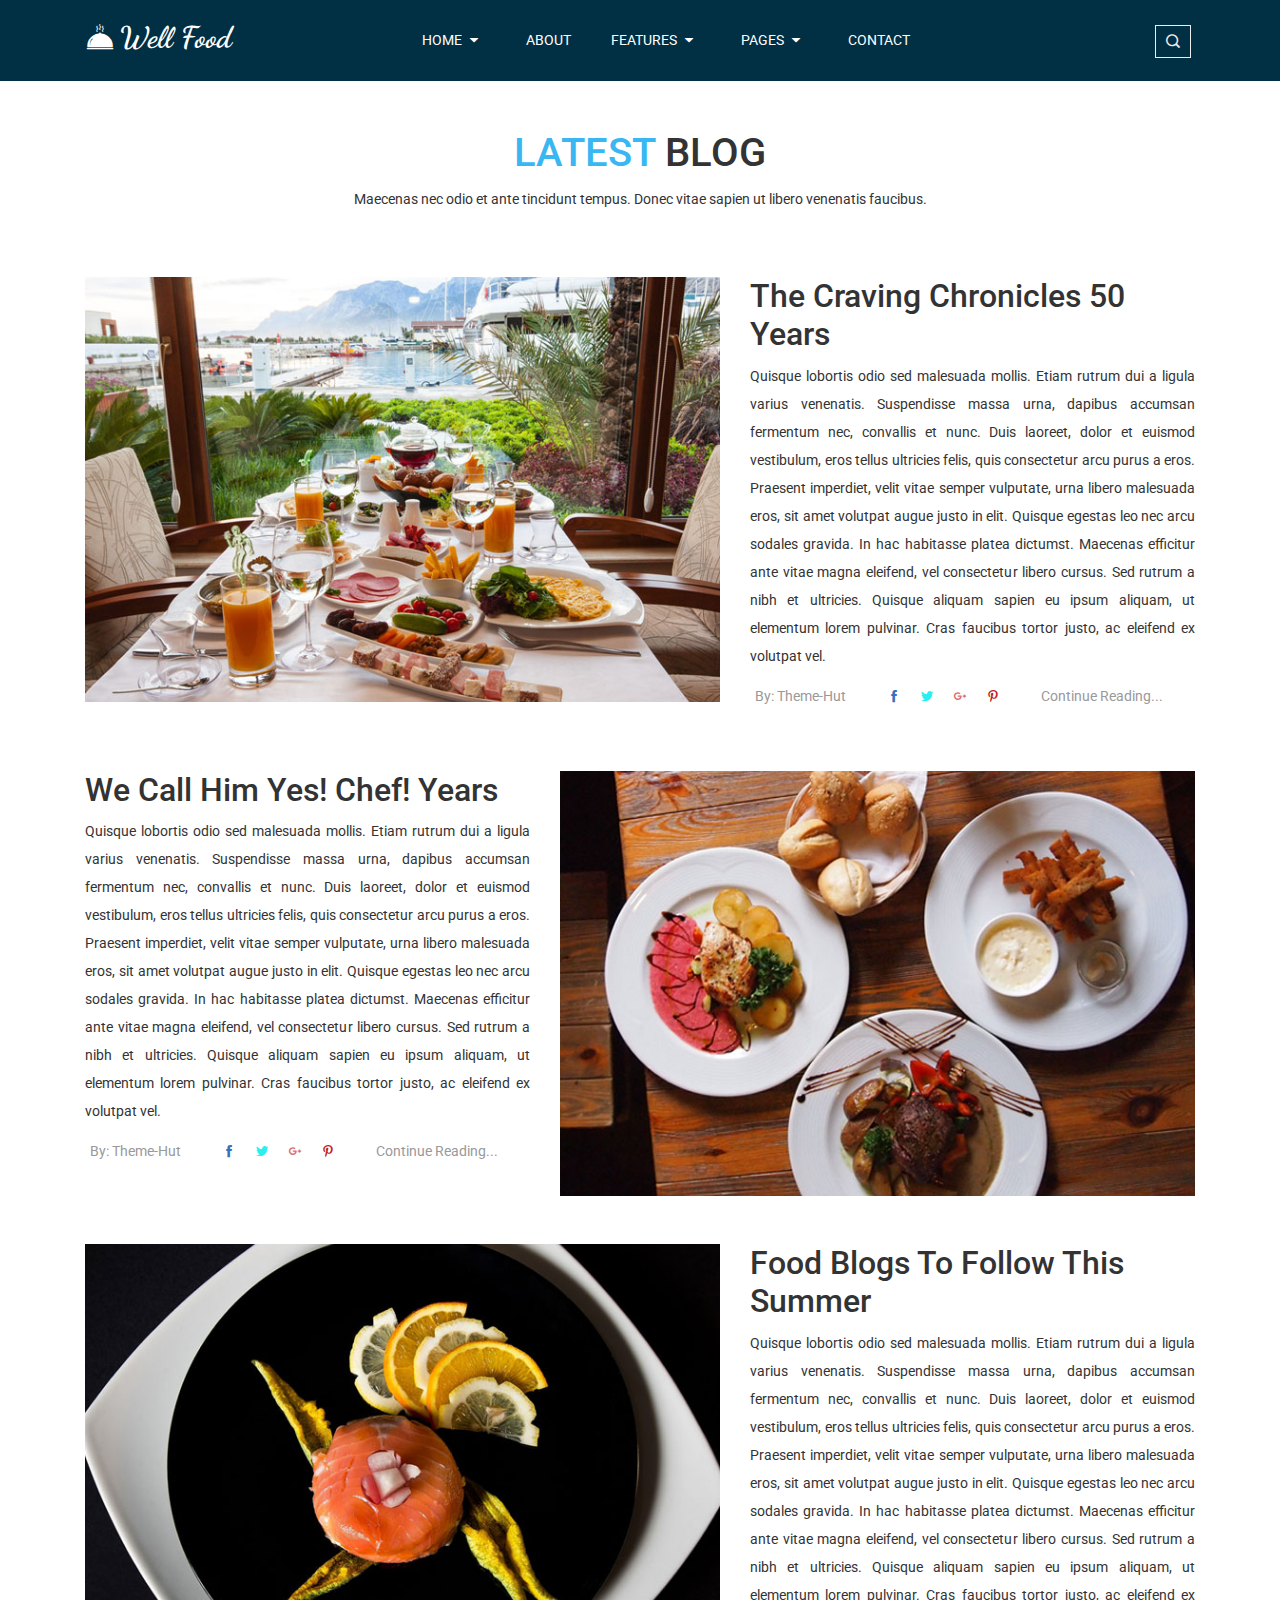
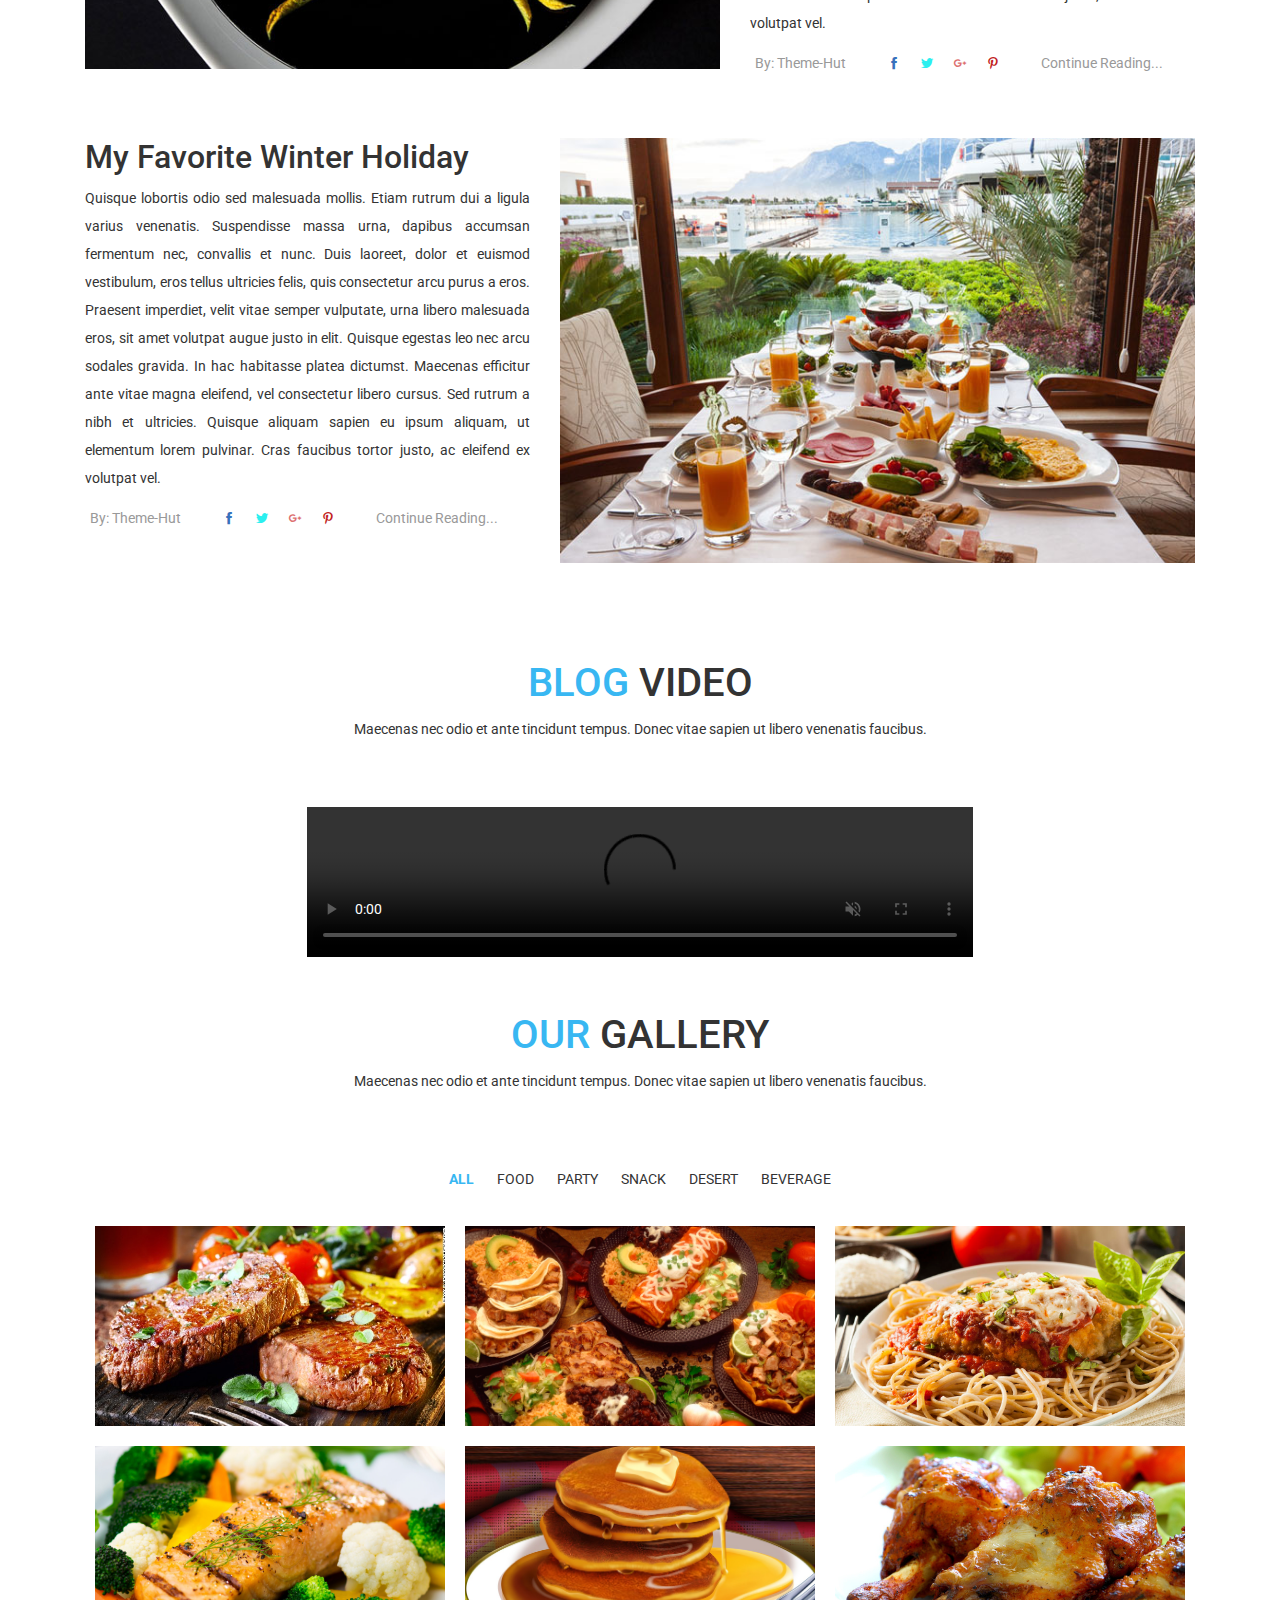
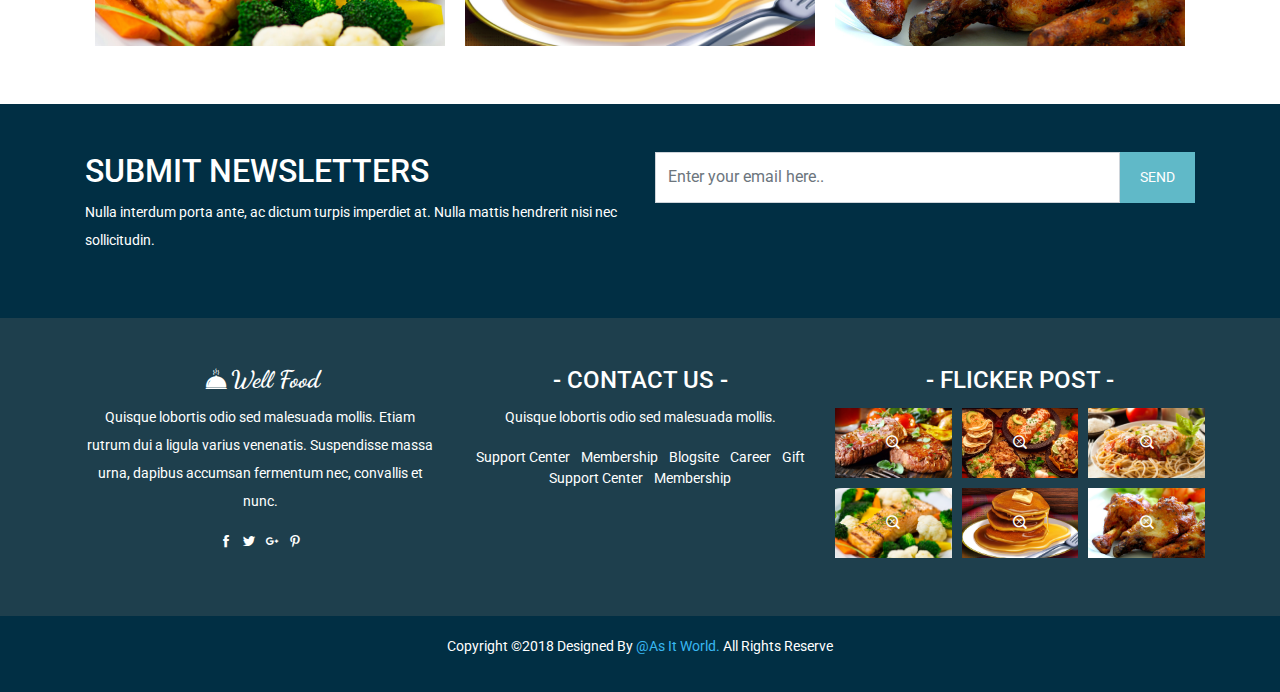
==== index.html @ 081002f1 "files" ====
<!DOCTYPE html>
<html lang="zxx">

<head>
    <!-- Required meta tags -->
    <meta charset="utf-8">
     <meta http-equiv="X-UA-Compatible" content="IE=edge">
    <meta name="viewport" content="width=device-width, initial-scale=1, shrink-to-fit=no">
     
      <!-- Page title -->
   <title>Home Page 1|Well Food</title> 
    <link rel="shortcut icon" href="assets/images/food.png">
    
    <!-- Required css -->
    <link rel="stylesheet" href="assets/css/custom.css">
     <link rel="stylesheet" href="assets/css/custom_responsive.css">
    <link rel="stylesheet" href="assets/css/bootstrap.min.css">
    <link rel="stylesheet" href="assets/css/owl.carousel.min.css">
    <link rel="stylesheet" href="assets/css/icofont.css">
      <link rel="stylesheet" href="assets/css/lightbox.min.css">
      	<!--[if IE11 ]>
  <link href="assets/css/ie.css" rel="stylesheet" type="text/css">
<![endif]-->
     <!-- Google Font--> 
    <link href="https://fonts.googleapis.com/css?family=Roboto:400,500,700" rel="stylesheet">
    <link href="https://fonts.googleapis.com/css?family=Dancing+Script:400,700" rel="stylesheet">


</head>

<body>
<!--
<div class="preloader">
    
    <img src="assets/images/loading2.gif">
</div>
-->
    <!-- navbar-->
   <div class="template">

    <nav class="sticky-top">
      <div class="container">
        <div class="toggle">
          <i class="icofont icofont-listine-dots menu"></i>
        </div>
        <div class="row">
          <div class="col-md-12 col-sm-12 col-xs-12 col-12">
           <div class="menubar">
                  
                   <a href="#" class="logo"><i class="icofont icofont-restaurant"></i>well food</a>
                   
            <ul>
              <li><a href="#">Home<i class="icofont icofont-caret-down"></i></a>
                <ul>
                  <li><a href="index.html">home page 1</a></li>
                  <li><a href="index2.html">home page 2</a></li>

                </ul>
              </li>
              <li><a href="about.html">About</a></li>
              <li><a href="">Features<i class="icofont icofont-caret-down"></i></a>
                <ul>
                  <li><a href="blog_pg.html">blog page</a></li>
                  <li><a href="blog_detail.html">blog detail page</a></li>
                  <li><a href="category.html">category page</a></li>
                  <li><a href="404.html">404 page</a></li>

                </ul>
              </li>
              <li><a href="#">Pages<i class="icofont icofont-caret-down"></i></a>
                <ul>
                  <li><a href="index.html">home1</a></li>
                  <li><a href="index2.html">home2</a></li>
                  <li><a href="#">sub pages<i class="icofont icofont-caret-right"></i></a>
                    <ul>
                      <li><a href="#">page1</a></li>
                      <li><a href="#">page2</a></li>
                      <li><a href="#">page3</a></li>
                      <li><a href="#">page4</a></li>

                    </ul>
                  </li>
                  <li><a href="blog_detail.html">blog detail</a></li>
                    <li><a href="blog_pg.html">blog page</a></li>
                      <li><a href="category.html">category page</a></li>
                        <li><a href="contact.html">contact page</a></li>
                </ul>
              </li>
                <li><a href="contact.html">contact</a></li>
                  <li>
            <form class="search-box">
              <input class="search-txt" type="text"  placeholder="search here">
              <span class="search-btn" href="#"><i class="icofont icofont-search"></i></span>
            </form></li>
            </ul>
            
           </div>
        
       
          
          </div>
        
            
     
        </div>



      </div>

    </nav>
    <div id="slider">
        <!-- <div class="container-fluid">
          <div class="row">
                <div class="col-md-12 col-lg-12 col-xl-12 col-sm-12 col-12"> -->

                    <div class="slider_active owl-carousel">
                        <div class="single-item">
                            <img src="assets/images/slider.jpg" alt="">
                            <div class="mid_content">
                                <div class="container">
                                    <div class="row">
                                        <div class="col-md-6 col-12 col-sm-12">
                                            <p class="text-capitalize"><strong>posted on 17 feb 2017</strong></p>
                                            <h1 class="text-uppercase">good food everyday</h1>
                                            <p> Praesent imperdiet, velit vitae semper vulputate, urna libero malesuada eros, sit amet volutpat augue justo in elit.Duis laoreet, dolor et euismod vestibulum, eros tellus ultricies felis, quis consectetur arcu purus a eros.</p>
                                            <span> <button type="button" name="button" class="btn">Read more<i class="fas fa-angle-right"></i></button>       <button type="button" name="button" class="btn">about me<i class="fas fa-angle-right"></i></button></span>

                                        </div>
                                    </div>
                                </div>
                            </div>

                        </div>
                           <div class="single-item">
                            <img src="assets/images/slider.jpg" alt="">
                            <div class="mid_content">
                                <div class="container">
                                    <div class="row">
                                        <div class="col-md-6 col-12">
                                            <p class="text-capitalize"><strong>posted on 17 feb 2017</strong></p>
                                            <h1 class="text-uppercase">good food everyday</h1>
                                            <p> Praesent imperdiet, velit vitae semper vulputate, urna libero malesuada eros, sit amet volutpat augue justo in elit.Duis laoreet, dolor et euismod vestibulum, eros tellus ultricies felis, quis consectetur arcu purus a eros.</p>
                                            <span> <button type="button" name="button" class="btn">Read more<i class="fas fa-angle-right"></i></button>       <button type="button" name="button" class="btn">about me<i class="fas fa-angle-right"></i></button></span>

                                        </div>
                                    </div>
                                </div>
                            </div>

                        </div>
                    </div>

                <!-- </div>

            </div> -->
<!--
        </div> -->
    </div>

    <div class="container">

        <!-- latest_blog-->
        <div id="latest_blog">
            <div class="row py-5">
                <div class="col-md-12 col-12 text-center">
                    <div class="heading">
                        <h1 class="text-uppercase"><span class="unique">latest</span> blog</h1>
                        <p>Maecenas nec odio et ante tincidunt tempus. Donec vitae sapien ut libero venenatis faucibus.</p>

                    </div>

                </div>

            </div>

            <div class="row mb-5">
                <div class="col-md-7 col-12">
                    <div class="latest_img">
                        <img src="assets/images/latest1.jpg" alt="" class="img-fluid">

                    </div>

                </div>
                <div class="col-md-5 col-12">
                    <div class="blog_content">
                        <h2 class="text-uppercase"><a href="#" class="text-capitalize">The Craving Chronicles
50 years</a></h2>
                        <p>Quisque lobortis odio sed malesuada mollis. Etiam rutrum dui a ligula varius venenatis. Suspendisse massa urna, dapibus accumsan fermentum nec, convallis et nunc. Duis laoreet, dolor et euismod vestibulum, eros tellus ultricies felis, quis consectetur arcu purus a eros. Praesent imperdiet, velit vitae semper vulputate, urna libero malesuada eros, sit amet volutpat augue justo in elit. Quisque egestas leo nec arcu sodales gravida. In hac habitasse platea dictumst. Maecenas efficitur ante vitae magna eleifend, vel consectetur libero cursus. Sed rutrum a nibh et ultricies. Quisque aliquam sapien eu ipsum aliquam, ut elementum lorem pulvinar. Cras faucibus tortor justo, ac eleifend ex volutpat vel. </p>
                        <ul class="d-inline-block p-0">
                            <li> <a href="" class="text-capitalize"> by: theme-hut</a></li>
                            <li class="social">
                                <a href=""><i class="icofont icofont-social-facebook"></i></a>
                                <a href=""><i class="icofont icofont-social-twitter"></i></a>
                                <a href=""><i class="icofont icofont-social-google-plus"></i></a>
                                <a href=""><i class="icofont icofont-social-pinterest"></i></a>

                            </li>
                            <li> <a href="#" class="text-capitalize">continue reading...</a> </li>
                        </ul>

                    </div>

                </div>

            </div>
            <div class="row mb-5">

                <div class="col-md-5 col-12">
                    <div class="blog_content">
                        <h2 class="text-uppercase"><a href="#" class="text-capitalize">We Call Him Yes! Chef!
 years</a></h2>
                        <p>Quisque lobortis odio sed malesuada mollis. Etiam rutrum dui a ligula varius venenatis. Suspendisse massa urna, dapibus accumsan fermentum nec, convallis et nunc. Duis laoreet, dolor et euismod vestibulum, eros tellus ultricies felis, quis consectetur arcu purus a eros. Praesent imperdiet, velit vitae semper vulputate, urna libero malesuada eros, sit amet volutpat augue justo in elit. Quisque egestas leo nec arcu sodales gravida. In hac habitasse platea dictumst. Maecenas efficitur ante vitae magna eleifend, vel consectetur libero cursus. Sed rutrum a nibh et ultricies. Quisque aliquam sapien eu ipsum aliquam, ut elementum lorem pulvinar. Cras faucibus tortor justo, ac eleifend ex volutpat vel. </p>
                       <ul class="d-inline-block p-0">
                            <li> <a href="" class="text-capitalize"> by: theme-hut</a></li>
                            <li class="social">
                                <a href=""><i class="icofont icofont-social-facebook"></i></a>
                                <a href=""><i class="icofont icofont-social-twitter"></i></a>
                                <a href=""><i class="icofont icofont-social-google-plus"></i></a>
                                <a href=""><i class="icofont icofont-social-pinterest"></i></a>

                            </li>
                            <li> <a href="#" class="text-capitalize">continue reading...</a> </li>
                        </ul>

                    </div>

                </div>
                <div class="col-md-7 col-12">
                    <div class="latest_img">
                        <img src="assets/images/latest2.jpg" alt="" class="img-fluid">

                    </div>

                </div>

            </div>
            <div class="row mb-5">
                <div class="col-md-7 col-12">
                    <div class="latest_img">
                        <img src="assets/images/latest3.jpg" alt="" class="img-fluid">

                    </div>

                </div>
                <div class="col-md-5 col-12">
                    <div class="blog_content">
                        <h2 class="text-uppercase"><a href="#" class="text-capitalize">Food Blogs to Follow
This Summer</a></h2>

                        <p>Quisque lobortis odio sed malesuada mollis. Etiam rutrum dui a ligula varius venenatis. Suspendisse massa urna, dapibus accumsan fermentum nec, convallis et nunc. Duis laoreet, dolor et euismod vestibulum, eros tellus ultricies felis, quis consectetur arcu purus a eros. Praesent imperdiet, velit vitae semper vulputate, urna libero malesuada eros, sit amet volutpat augue justo in elit. Quisque egestas leo nec arcu sodales gravida. In hac habitasse platea dictumst. Maecenas efficitur ante vitae magna eleifend, vel consectetur libero cursus. Sed rutrum a nibh et ultricies. Quisque aliquam sapien eu ipsum aliquam, ut elementum lorem pulvinar. Cras faucibus tortor justo, ac eleifend ex volutpat vel. </p>
                        <ul class="d-inline-block p-0">
                            <li> <a href="" class="text-capitalize"> by: theme-hut</a></li>
                            <li class="social">
                                <a href=""><i class="icofont icofont-social-facebook"></i></a>
                                <a href=""><i class="icofont icofont-social-twitter"></i></a>
                                <a href=""><i class="icofont icofont-social-google-plus"></i></a>
                                <a href=""><i class="icofont icofont-social-pinterest"></i></a>

                            </li>
                            <li> <a href="#" class="text-capitalize">continue reading...</a> </li>
                        </ul>

                    </div>

                </div>

            </div>
            <div class="row mb-5">

                <div class="col-md-5 col-12">
                    <div class="blog_content">
                        <h2 class="text-uppercase"><a href="#" class="text-capitalize">My Favorite Winter
Holiday</a></h2>

                        <p>Quisque lobortis odio sed malesuada mollis. Etiam rutrum dui a ligula varius venenatis. Suspendisse massa urna, dapibus accumsan fermentum nec, convallis et nunc. Duis laoreet, dolor et euismod vestibulum, eros tellus ultricies felis, quis consectetur arcu purus a eros. Praesent imperdiet, velit vitae semper vulputate, urna libero malesuada eros, sit amet volutpat augue justo in elit. Quisque egestas leo nec arcu sodales gravida. In hac habitasse platea dictumst. Maecenas efficitur ante vitae magna eleifend, vel consectetur libero cursus. Sed rutrum a nibh et ultricies. Quisque aliquam sapien eu ipsum aliquam, ut elementum lorem pulvinar. Cras faucibus tortor justo, ac eleifend ex volutpat vel. </p>
                      <ul class="d-inline-block p-0">
                            <li> <a href="" class="text-capitalize"> by: theme-hut</a></li>
                            <li class="social">
                                <a href=""><i class="icofont icofont-social-facebook"></i></a>
                                <a href=""><i class="icofont icofont-social-twitter"></i></a>
                                <a href=""><i class="icofont icofont-social-google-plus"></i></a>
                                <a href=""><i class="icofont icofont-social-pinterest"></i></a>

                            </li>
                            <li> <a href="#" class="text-capitalize">continue reading...</a> </li>
                        </ul>

                    </div>

                </div>
                <div class="col-md-7 col-12">
                    <div class="latest_img">
                        <img src="assets/images/latest1.jpg" alt="" class="img-fluid">

                    </div>

                </div>

            </div>

        </div>

        <!-- video-->
        <div id="video">
            <div class="row py-5">
                <div class="col-md-12 col-12 text-center">
                    <div class="heading">
                        <h1 class="text-uppercase"><span class="unique">blog</span> video</h1>
                        <p>Maecenas nec odio et ante tincidunt tempus. Donec vitae sapien ut libero venenatis faucibus.</p>

                    </div>

                </div>

            </div>

            <div class="row">
                <div class="col-md-12 col-12 text-center">

                    <div class="video_box">
                         <video controls muted class="">
                            <source src="assets/cook.mp4" type="video/mp4">

                          </video>

                    </div>
                </div>
            </div>

        </div>
        <!-- isotope gallery-->
        <div id="gallery">
            <div class="row py-5">
                <div class="col-md-12 col-sm-12 col-12 text-center">
                    <div class="heading">
                        <h1 class="text-uppercase"><span class="unique">our</span> gallery</h1>
                        <p>Maecenas nec odio et ante tincidunt tempus. Donec vitae sapien ut libero venenatis faucibus.</p>

                    </div>

                </div>

            </div>

            <div class="row">
                <div class="col-md-12 col-lg-12 col-sm-12">

                    <div class="iso_nav text-center">
                         <ul class="d-inline-block p-0">
                            <li class="active" data-filter="*">All</li>
                            <li data-filter=".web">Food</li>
                            <li data-filter=".graphic">Party</li>
                            <li data-filter=".web">snack</li>
                            <li data-filter=".graphic">desert</li>
                            <li data-filter=".web">beverage</li>
                        </ul>
                    </div>
              </div>
           </div>

           <div class="row">
                <div class="col-md-12 col-lg-12 col-sm-12">

                    <div class="iso_items">
                        <a href=""><div class="item web">
                            <img src="assets/images/iso1.jpg" alt="">
                            <i class="icofont icofont-restaurant-search"></i>
                        </div></a>
                          <a href=""><div class="item graphic">
                            <img src="assets/images/iso2.jpg" alt="">
                            <i class="icofont icofont-restaurant-search"></i>
                        </div></a>
                          <a href=""> <div class="item web">
                            <img src="assets/images/iso3.jpg" alt="">
                            <i class="icofont icofont-restaurant-search"></i>
                        </div></a>
                         <a href=""><div class="item graphic">
                            <img src="assets/images/iso6.jpg" alt="">
                            <i class="icofont icofont-restaurant-search"></i>
                        </div></a>
                         <a href=""> <div class="item graphic">
                            <img src="assets/images/iso7.jpg" alt="">
                            <i class="icofont icofont-restaurant-search"></i>
                        </div></a>
                         <a href=""><div class="item web">
                            <img src="assets/images/iso5.jpg" alt="">
                            <i class="icofont icofont-restaurant-search"></i>
                        </div></a> 
                        
                    </div>

                </div>
            </div>
        </div>





    </div>


    <footer class="mt-5">
        <div class="container">
            <div class="footer-top">
                <div class="row py-5">
                    <div class="col-md-6 col-lg-6 col-12">
                        <div class="ft_left">
                            <h2 class="text-uppercase">submit newsletters</h2>
                            <p>Nulla interdum porta ante, ac dictum turpis imperdiet at. Nulla mattis hendrerit nisi nec sollicitudin. </p>
                        </div>
                    </div>
                    <div class="col-md-6 col-lg-6 col-12">
                        <form class="search">
                            <div class="input-group">
                                <input type="text" class="form-control" placeholder="Enter your email here..">
                                <span class="input-group-btn">send</span>
                            </div>
                        </form>
                    </div>
                </div>
            </div>
        </div>
        <div class="footer-mid">
            <div class="container">
                <div class="row py-5">
                    <div class="col-md-4 col-lg-4 col-12 text-center">
                        <div class="fm_left">
                            <h4><i class="icofont icofont-restaurant"></i>well food</h4>
                            <p>Quisque lobortis odio sed malesuada mollis. Etiam rutrum dui a ligula varius venenatis. Suspendisse massa urna, dapibus accumsan fermentum nec, convallis et nunc. </p>
                            <ul class="d-inline-flex p-0">
                                <li>
                                    <a href=""><i class="icofont icofont-social-facebook"></i></a>
                                    <a href=""><i class="icofont icofont-social-twitter"></i></a>
                                    <a href=""><i class="icofont icofont-social-google-plus"></i></a>
                                    <a href=""><i class="icofont icofont-social-pinterest"></i></a>

                                </li>
                            </ul>
                        </div>
                    </div>
                    <div class="col-md-4 col-lg-4 col-12 text-center">
                        <div class="fm_center">
                            <h4 class="text-uppercase">- contact us -</h4>
                            <p>Quisque lobortis odio sed malesuada mollis.</p>
                            <ul class="d-inline-flex p-0">
                                <li>
                                    <a href="">support center</a>
                                    <a href="">membership</a>
                                    <a href="">blogsite</a>
                                    <a href="">career</a>
                                    <a href="">gift</a>
                                    <a href="">support center</a>
                                    <a href="">membership</a>

                                </li>
                            </ul>
                        </div>
                    </div>
                    <div class="col-md-4 col-lg-4 col-12 text-center">
                        <div class="f-right">
                            <h4 class="text-uppercase">- flicker post -</h4>

                           <div class="flicker">
                                <div class="row">
                                    <div class="col-md-4 col-sm-4 col-4 p-0">
                                        <a href="assets/images/iso1.jpg" data-lightbox="image" data-title="demo_img">
                                           <div class="flicker_pic">
                                           <img src="assets/images/iso1.jpg" alt="" class="img-fluid">
                                           <i class="icofont icofont-restaurant-search"></i>
                                        </div>
                                        </a>
                                    </div>
                                    <div class="col-md-4 col-sm-4 col-4 p-0">
                                       <a href="assets/images/iso2.jpg" data-lightbox="image" data-title="demo_img"> 
                                        <div class="flicker_pic">
                                            <img src="assets/images/iso2.jpg" alt="" class="img-fluid">
                                           <i class="icofont icofont-restaurant-search"></i>
                                        </div>
                                        </a>
                                    </div>
                                    <div class="col-md-4 col-sm-4 col-4 p-0">
                                           <a href="assets/images/iso3.jpg" data-lightbox="image" data-title="demo_img">
                                           <div class="flicker_pic">
                                            <img src="assets/images/iso3.jpg" alt="" class="img-fluid">
                                           <i class="icofont icofont-restaurant-search"></i>
                                        </div>
                                        </a>
                                    </div>

                                </div>

                                <div class="row">

                                    <div class="col-md-4 col-sm-4 col-4 p-0">
                                        <a href="assets/images/iso6.jpg" data-lightbox="image" data-title="demo_img">
                                         <div class="flicker_pic">
                                            
                                           <img src="assets/images/iso6.jpg" alt="" class="img-fluid">
                                           <i class="icofont icofont-restaurant-search"></i>
                                        </div>
                                        </a>
                                    </div>
                                    <div class="col-md-4 col-sm-4 col-4 p-0">
                                         <a href="assets/images/iso7.jpg" data-lightbox="image" data-title="demo_img"> 
                                          <div class="flicker_pic">
                                            <img src="assets/images/iso7.jpg" alt="" class="img-fluid">
                                           <i class="icofont icofont-restaurant-search"></i>
                                        </div></a>
                                    </div>
                                    <div class="col-md-4 col-sm-4 col-4 p-0">
                                          
                                           <a href="assets/images/iso5.jpg" data-lightbox="image" data-title="demo_img"> <div class="flicker_pic">
                                           <img src="assets/images/iso5.jpg" alt="" class="img-fluid">
                                            <i class="icofont icofont-restaurant-search"></i>
                                        </div></a>
                                    </div>
                                </div>

                            </div>
                        </div>
                    </div>
                </div>
            </div>

        </div>
        <div class="footer-bottom">
            <div class="container">
                <div class="row py-3">
                    <div class="col-md-12 col-lg-12 col-12 text-center">
                        <p class="text-capitalize">copyright &copy;2018 Designed by <span class="unique">@As It World.</span> All Rights Reserve</p>
                    </div>
                </div>
            </div>
        </div>

    </footer>
</div>


    <!--Required JavaScript files -->

    <script src="assets/js/jquery.min.js"></script>
    <script src="assets/js/bootstrap.min.js"></script>
    <script src="assets/js/owl.carousel.min.js"></script>
    <script src="assets/js/isotope.pkgd.min.js"></script>
    <script src="assets/js/isotope_active.js"></script>

</body>

</html>
---- assets/css/custom.css ----
body{
margin: 0;padding: 0;
    font-family: 'Roboto'!important;
    font-size: 14px !important;
    color: #333 !important;
    overflow-x: hidden;
 
}
p{
    font-size: 14px;
    line-height: 28px;
}
li{
    list-style: none;
    position: relative;
}
body a{
color: #333;
}
body a:hover{
  text-decoration: none;
}
i{
    margin: 3px;
}
.unique{
    color: #38b7f2;
}

.template{
/*  display: none;*/
}

.preloader{
    position: absolute;
    top: 50%;
    left: 50%;
    transform: translate(-50%,-50%);

}
.preloader img{
   width: 100px;
    height: 100px;

}
/*	header part
 -------------------------------------------------- */
/*
.navbar-light .navbar-nav .nav-link {
    color: rgb(64, 64, 64);
}
.btco-menu li > a {
    padding: 10px 15px;
    color: #000;

}

.btco-menu .active a:hover,
.btco-menu li a:hover ,
.navbar > .show > a:hover{
    background: transparent;
    outline: 0;
}

.dropdown-menu.show {
	display: block;
	top: 45px;
    padding: 0;
}
.dropdown-menu .show > .dropdown-toggle::after{
    transform: rotate(-90deg);
}
*/

nav{
  width: 100%;
  background: #012f44;
  position: relative;
    transition: .5s;
}
.menubar {
	max-width: 900px;
	margin: 0 auto;
}
nav .toggle{
  color: #fff;
  width: 100%;
  text-align: right;
  box-sizing: border-box;
  font-size: 20px;
  display: none;
  cursor: pointer;
}
nav ul{
  display: flex;
  padding: 0;
  margin: 0;
     -webkit-padding: 0px;
}
nav ul li {
	position: relative;
	margin-left: 0px;
    -webkit-margin-left: 30px;
       -moz-margin-left: 30px !important;
}
nav ul li a{

padding: 30px 20px;
display: block;
color: #fff;
text-transform: uppercase;
}
nav .logo {
	font-weight: 700;
	text-transform: capitalize;
	font-family: 'Dancing Script', cursive;
	font-size: 30px;
	color: #fff;
	height: 100%;
	position: relative;
	top: 15px;
	float: left;
	margin-right: 60px;
	right: 110px;
}
nav .logo:hover{
  color: #fff;

}
nav ul li a:hover{
background: #184771;
color: #fff;
}
nav ul ul {
	display: block;
	position: absolute;
	min-width: 200px;
	box-shadow: 0 2px 5px rgba(0, 0, 0, 0.5);
	background: rgb(1, 47, 68);
	visibility: hidden;
	opacity: 0;
	transform: translateY(40px);
	transition: .5s;
}
nav ul li:hover ul{
  opacity: 1;
visibility: visible;
transform: translateY(0px);
z-index: 4;
}
nav ul ul a{
padding: 15px 20px;
}
nav i{
margin: 5px;
}
nav ul ul ul{
display: none;
left: 100%;
top:0;
transition: .5s;
}
nav ul ul li{
margin-left: 0;
}
nav ul ul li:hover ul{
display: block;

}
nav .search-box {
	position: relative;
	bottom: 5px;
	margin-left: 225px;
    	-webkit-margin-left: 0px;
}
nav .search-box .search-txt {
    padding: 0;
    color: #fff;
    font-size: 16px;
    transition: 0.4s;
    line-height: 31px;
    position: relative;
    width: 0px;
    right: 160px;
    background: transparent;
    border: 0;
    top: 30px;
    outline: 0;
}


nav .search-box .search-btn {
	color: #efecec;
	position: absolute;
	left: 0;
	padding: 5px;
	border: 1px solid;
	-moz-top: 30px;
	-webkit-top: 0px;
    -webkit-position: relative;
	top: 30px;
}
nav .search-box:hover .search-txt {
	width: 160px;	
    border: 1px solid #ddd;
}
/*
nav .search-box a:hover .search-txt {

}
*/
/*	slider part
 -------------------------------------------------- */
.single-item{
position: relative;

}

.single-item img{
    width: 100%;
}
.single-item .mid_content {
	position: absolute;
	width: 100%;
	bottom: 35%;
    
}
.single-item .mid_content .btn {
	border: 0;
	border-radius: 0;
	background: #099fd7;
	color: #fff;
	text-transform: capitalize;
	margin-right: 10px;
	padding: 8px 20px;
}
.single-item .mid_content .btn:hover {

	background: #1e3f4d;
}
.slider-area {

}
.slider_active .owl-nav div {
	position: absolute;
	top: 50%;
	border: #000 1px solid;
	background: #fff;
	padding: 4px;
	border-radius: 100%;
	width: 35px;
	height: 35px;

}
.slider_active .owl-nav div i {
	font-size: 25px;
	margin: 0px;
}
.slider_active .owl-nav div:hover {
	border-color:#099fd7;
	color: #fff;
    background-color: #099fd7;
}
.slider_active .owl-nav div.owl-next {
  right: 0;
}

/*	about part
 -------------------------------------------------- */
.about_text h4{
   color: #099fd7; 
}
.client_feedback hr{
    max-width: 400px;
    position: relative;
}
.client_feedback hr::before {
	content: '';
	/* max-width: 400px; */
	/* height: 7px; */
	position: absolute;
	border: 2px solid #099fd7;
	max-width: 50%;
	left: 0;
	right: 0;
	text-align: center;
	margin: 0 auto;
}
.client_text{
    margin-top: 65px;
}
.client_text h2{
   color: #099fd7;  
}
.client_text i{
	font-size: 40px;
	color: #999;
	margin-right: 15px;
}
.comment-active .owl-dots{
  text-align: center;
  position: absolute;
  bottom: 30%;
  left: 0;
  right: 0;
  }
  .comment-active .owl-dot{
    width: 10px;
    height: 10px;
    background-color: #999;
    border-radius: 100%;
    display: inline-block;
    margin: 5px;

  }
 .comment-active .owl-dot.active{
  background-color: #fff;
  border: 2px solid #099fd7;
  }
/*	blog_content part
 -------------------------------------------------- */
.blog_content h2 a:hover{
    color: #38b7f2;
}
.blog_content ul{

}
.blog_content ul li{
   margin-right: 25px;
    display: inline-block;
}
.blog_content ul li a {
	padding: 0 5px;
    color: #999;
}
.blog_content ul li a:hover{
	padding: 0 5px;
	color: #099fd7;
}
.blog_content p{
    text-align: justify;
}

.blog_content .social a:nth-child(1){
color: #3771bc;
}
.blog_content .social a:nth-child(2){
color: #2befef;
}
.blog_content .social a:nth-child(3){
color: #dd7171;
}
.blog_content .social a:nth-child(4){
color: #c21f1f;
}

/*	video part
 -------------------------------------------------- */
.video_box {
	text-align: center;
 width: 100%;
}
video{
    width: 60%;
}
/*	gallery part
 -------------------------------------------------- */
 .iso_nav{

 }
.iso_nav ul li {
	margin: 10px;
	text-transform: uppercase;
	display: inline-block;
    cursor: pointer;
}

 .iso_nav ul li:hover{
color: #38b7f2;
cursor: pointer;
 }
  .iso_nav ul li.active{
   color: #38b7f2;
   font-weight: bold;
 }
.iso_items{
  width: 100%;
}
.item{
  width: 350px;
  float: left;
  margin: 10px;
    position: relative;
    overflow: hidden;
}
.item:before{
content: '';
    position: absolute;
    width:0%;
    height: 100%;
    background: rgba(0,0,0,0.5);   
    visibility: hidden;
    transition: 0.5s;
}
.item:hover:before{
 visibility: visible;
    width: 100%;
    text-align: center;
}
.item:hover i{
 visibility: visible;
  
}
.item i{
position: absolute;
    left: 0;
    right: 0;
    top: 45%;
    text-align: center;
    font-size: 25px;
    color: #fff;
     visibility: hidden; 
}
.item img {
	/* object-fit: cover; */
	width: 100%;
	height: 200px;
	object-fit: cover;
}
/*	blog detail page
 -------------------------------------------------- */
#title{
    background-image: url(../images/slider.jpg);
    background-repeat: no-repeat;
    background-position: center;
    height: 200px;
}
.page_heading{
  margin-top: 50px;
}
.blog_img img{
	width: 100%;
	object-fit: cover;
}
.blog_appreciate li{
    display: inline-block;
    margin-right: 20px;
    text-transform: capitalize;
}
.blog_appreciate a:hover{
    color:#38b7f2;
}
.media_icon li{
    display: inline-block;
     margin-left: 15px;
}
 .media_icon a:hover{
    color:#38b7f2;
}
.detail_text{
  text-align: justify;
}
.detail_heading:first-letter{
     text-transform: capitalize;
}
#similar_post {
	background: #dfd8ce;
	padding: 30px 0;
}
.similar_post_img{
    overflow: hidden;

}
/*
.similar_post_img:hover img{
   transform: scale(1.5);
     transition: .5s;

}
*/
.similar_post_text {
	margin-left: 15px;
}
.media img{
    width: 64px;
    height: 64px;
    object-fit: cover;
}
form.reply textarea {
	height: 266px;
}
form.reply .form-control:focus {
	border-color:#38b7f2;
	box-shadow: 0 0 0 0 rgba(0,123,255,.25);
}
.reply .btn-primary {
	color: #fff;
	background-color:  #38b7f2;
	border-color: transparent;
    border-radius: 0;
}
.reply .btn-primary:hover {
	color:#38b7f2;
	background-color: transparent;
	border-color: #38b7f2;
}
.reply li{
    display: inline-block;
    margin-right: 10px;
}
.reply li a{
    color: #999;
}
.reply li a:hover{
    color:#38b7f2;
}


/*	blog_content part
 -------------------------------------------------- */

.load_btn .btn-primary {
	color: #fff;
	background-color:  #38b7f2;
	border-color: transparent;
    border-radius: 0;
}
.load_btn .btn-primary:hover {
	color: #38b7f2;
	background-color: transparent;
	border-color: #38b7f2;
}

.latest_img img {
	width: 100%;
	height: 425px;
	object-fit: cover;
	transition: 1s;
	object-position: center center;
}
.latest_img{
 overflow: hidden;
  
}
.latest_img:hover img{
   transform: scale(1.5);
}
.blog_content{
    padding: 0px 0;
}
/*	category page
 -------------------------------------------------- */
.cat_img {
   text-align: center;
    position: relative;
    overflow: hidden;

}
.cat_img  img{
    width: 100%;
    object-fit: cover;
}
.cat_img:before {
   content: '';
    position: absolute;
    width:100%;
    height: 100%;
    background: rgba(0,0,0,0.5);
    transition: .5s;
    right: -100%;
}
.cat_img:hover:before {
width: 100%;
right: 0;
    cursor: pointer;
}
.cat_name{
	position: absolute;
	color: #fff;
	bottom: 10%;
    width: 100%;
	cursor: pointer;

}
.cat_name a {
	background-color: #38b7f2;
	color: #fff;
	padding: 5px 10px;
	/* text-transform: capitalize; */
}
.cat_name a:hover{
	border: 1px solid #38b7f2;
background-color:  transparent;
    color: #fff;
}


/*	contact page
 -------------------------------------------------- */
.contact {

}
.contact_form .form-control:focus {
	color: #495057;
	background-color: #fff;
    border-color:   #38b7f2;
	outline: 0;
	box-shadow: 0 0 0 0 rgba(0,0,0,0);
}
.contact_form .form-control {
	line-height: 3;
	border-radius: 0;
	margin-bottom: 40px;
}
textarea {
	height: 266px;
}
.contact_form .btn-primary {
	color: #fff;
	background-color: #38b7f2;
	border-color: transparent;
    border-radius: 0;
    border-radius: 0;
text-transform: uppercase;
padding: 8px 30px;
    float: right;
}
.contact_form .btn-primary:hover{
     color: #38b7f2;
	background-color: transparent;
	border-color: #38b7f2;
}

.google_map iframe {
	width: 100%;
	height: 600px;
	border: 1px solid #999;
}
.contact_address i {
	font-size: 20px;
	margin-right: 10px;
}
.address_link hr {
	max-width: 150px;
	margin-left: 0;
}
.contact_address a{

}
.contact_form .social li{
    display: inline-block;
}
.contact_form .social li a {
	padding: 5px 5px;
	border-radius: 100%;
	color: #fff;

}
.contact_form .social li:hover a{
	background-color:#3771bc;
}
.contact_form .social li:nth-child(1) a{
	background-color:#3771bc;
}
.contact_form .social li:nth-child(2) a{
	background-color:#2befef;
}
.contact_form .social li:nth-child(3) a{
	background-color:#dd7171;
}
.contact_form .social li:nth-child(4) a{
	background-color:#c21f1f;
}
/*	footer part
 -------------------------------------------------- */
footer{
    background: #012f44;
    color: #fff;
}
.footer-mid .fm_left a{
    color: #fff;
}
.footer-mid .fm_left h4{
font-family: 'Dancing Script', cursive;
    font-weight: 700;
    text-transform: capitalize;
}
.footer-mid .fm_center ul li a{
    text-transform: capitalize;
    margin: 0px 4px;
     color: #fff;
}
.footer-mid .fm_center ul li a:hover{
    color:  #60b9c8;
    margin-left: 5px;
}
.search .form-control {
	border-radius: 0;
}
.search span {
	background: #60b9c8;
	color: #fff;
	padding: 15px 20px;
	text-transform: uppercase;
}
.search span:hover{
/*	border: 1px solid #60b9c8;*/
	background-color: #38b7f2;

    cursor: pointer;
}
/*
.search .form-control:focus {

	border-color: #60b9c8;
	box-shadow: 0 0 0 0 rgba(0,123,255,.25);
}
.search .btn-secondary {
	background-color: #60b9c8;
	border-color: #60b9c8;
    text-transform: uppercase;
}
.search .btn-secondary:hover {
	background-color: #60b9c8;
	border-color: #60b9c8;
}
 .search .btn-secondary:focus {
	box-shadow: 0 0 0 0 rgba(108,117,125,.5);
}
 .search .btn-secondary:not(:disabled):not(.disabled):active:focus{
	box-shadow: 0 0 0 0 rgba(108,117,125,.5);
}
.search .btn-secondary:not(:disabled):not(.disabled).active {
	color: #fff;
	background-color: #60b9c8;
	border-color: #60b9c8;
}
*/
.footer-mid{
    background-color: #1e3f4d;
}
.flicker{
  width: 100%;
}
.flicker_pic{
 margin: 5px;
    position: relative;
    overflow: hidden;
}
.flicker_pic:before{
content: '';
    position: absolute;
    width:0%;
    height: 100%;
    background: rgba(0,0,0,0.5);   
    visibility: hidden;
    transition: 0.5s;
}
.flicker_pic:hover:before{
width: 100%;
    visibility: visible;
}
.flicker_pic i{
	position: absolute;
	top: 35%;
	color: #fff;
	/* left: 50%; */
	left: 0;
	right: 0;
	text-align: center;

}
.flicker_pic img {
	width: 100%;
	height: 70px;
	object-fit: cover;
}
---- assets/css/custom_responsive.css ----
/*==================================RESPONSIVE LAYOUTS===============================================*/

/* Large Devices, Wide Screens */
@media only screen and (max-width: 1280px) {


}

@media only screen and (max-width: 1199px) {}


/* Medium Devices, Desktops */
@media (min-width: 992px) and (max-width: 1199px) {


    /*	navbar/header part
	/* -------------------------------------------------- */
    
    nav .logo {

	right: 0px;
}
    nav .search-box {
	margin-left: 130px;
}
    /*	content part
	/* -------------------------------------------------- */
    .item {
        width: 290px;
        float: left;
    }

    .blog_content ul li {
        margin-right: 3px;

    }
    .blog_content ul li a {
	font-size: 13px;
}

           .comment-active .owl-dots {
	bottom: 0%;
}
    /*	footer part
  	/* -------------------------------------------------- */
}

@media(min-width: 992px) {}


/* Small Devices, Tablets */
@media(min-width: 768px) and (max-width: 991px) {
    /*	navbar/header part
	/* -------------------------------------------------- */
nav .logo {
	font-size: 28px;
	top: 19px;
	margin-right: 30px;
	right: 0px;
}
    nav .search-box {
	margin-left: 120px;
}
    nav ul li {
        text-align: center;
        margin-left: 0;
    }
    nav ul li a {
	padding: 30px 7px;
        font-size: 13px;
}
    nav ul ul {
	min-width: 160px;
}
    nav ul ul a {
	padding: 15px 7px;
}
    .owl-carousel .owl-item img {

        height: 350px;
        object-fit: cover;
    }
    .single-item .mid_content {
        bottom: 10%;

    }

    /*	content part
	/* -------------------------------------------------- */
               .comment-active .owl-dots {
	bottom: 0%;
}
    .media_icon li {
        display: inline-block;
        margin-left: 8px;
    }
    .blog_content ul li {
        margin-right: 10px;

    }

   .item {
	width: 210px;
	float: left;
  
}
    video {
        width: 100%;
    }
    .contact_address a {
        font-size: 13px;
    }
       .cat_name a {
	font-size: 15px;
}

    /*	footer part
  	/* -------------------------------------------------- */
}

@media(max-width: 767px) {
    nav {
        padding-bottom: 60px;
    }

    nav .toggle {
        display: block;
    }
    .active {
        display: block;
    }
  nav .logo {
	right: 0px;
	width: 100%;
	margin-bottom: 30px;
      float: none;
}
    nav ul {
        display: none;
        width: 100%;

    }
    nav ul li {
        text-align: center;
        margin-left: 0;
    }
    nav ul li a {

        padding: 15px 20px;

    }

    nav ul ul .active {
	display: none;
	left: 0%; 
	top: 50px;
}
    nav .search-box .search-btn {
        left: 20px;
    }
    nav .search-box .search-txt {
     
        margin: 5px 0;
    }

}

/* Extra Small Devices, Phones */
@media(min-width: 575px) and (max-width: 767px) {

    /*	navbar/header part
	/* -------------------------------------------------- */
    .owl-carousel .owl-item img {

        height: 350px;
        object-fit: cover;
    }
    .single-item .mid_content {
        bottom: 15%;

    }

    /*	content part
	/* -------------------------------------------------- */
    .comment-active .owl-dots {
        bottom: 0%;
    }
    .similar_post_img {
        margin: 10px 0;
    }
    .media_icon {
        width: 100%;
    }
    .item {
        width: 150px;
        float: left;
    }
    .item img {
	width: 100%;
	height: 150px;

}
    video {
        width: 100%;
    }
    .address_link {
        text-align: center;
    }
    .address_link hr {
        max-width: 40%;
        margin: 20px auto;
    }
    .cat_img {
        margin-bottom: 15px;
    }


    /*	footer part
  	/* -------------------------------------------------- */
}

@media(min-width: 480px) and (max-width: 574px) {

    /*	navbar/header part
	/* -------------------------------------------------- */
    .owl-carousel .owl-item img {
        height: 270px;
        object-fit: cover;
    }
    .single-item .mid_content p {
        margin: 0;
    }
    .single-item .mid_content h1 {
        font-size: 1.5rem;
    }
    .single-item .mid_content {
        bottom: 15%;
    }

    /*	content part
	/* -------------------------------------------------- */
    .comment-active .owl-dots {
        bottom: 0%;
    }
    .similar_post_img {
        margin: 10px 0;
    }
    .media_icon {
        width: 100%;
    }

    .item {
        width: 100%;
        margin: 10px 0;
    }
    video {
        width: 100%;
    }

    .google_map iframe {
        height: 300px;
    }
    .address_link {
        text-align: center;
    }
    .address_link hr {
        max-width: 40%;
        margin: 20px auto;
    }
    .cat_img {
        margin-bottom: 15px;
    }

    /*	footer part
  	/* -------------------------------------------------- */
}


/* Custom Devices, iPhones Retina */
@media(min-width: 320px) and (max-width:479px) {



    /*	navbar/header part
	/* -------------------------------------------------- */
    .owl-carousel .owl-item img {
        height: 270px;
        object-fit: cover;
    }
    .single-item .mid_content p {
        margin: 0;
    }
    .single-item .mid_content h1 {
        font-size: 1.5rem;
    }
    .single-item .mid_content {
        bottom: 15%;
    }
    .similar_post_img {
        margin: 10px 0;
    }
    .media_icon {
        width: 100%;
    }
    .blog_appreciate {
        font-size: 12px;
    }
    .blog_appreciate li {
        margin-right: 10px;
    }
    /*	content part
	/* -------------------------------------------------- */
    .comment-active .owl-dots {
        bottom: 0%;
    }
    .item {
        width: 100%;
        margin: 10px 0;
    }
    video {
        width: 100%;
    }

    .google_map iframe {
        height: 300px;
    }
    .address_link {
        text-align: center;
    }
    .address_link hr {
        max-width: 100%;
    }
    .cat_img {
        margin-bottom: 15px;
    }
       .cat_name a {
	font-size: 14px;
}

    /*	footer part
  	/* -------------------------------------------------- */
}

@media(max-width:319px) {

    .col-3 {
        width: 100%;
    }
    /*	navbar/header part
	/* -------------------------------------------------- */
    /*	content part
	/* -------------------------------------------------- */
    .owl-carousel .owl-item img {

        height: 270px;
        object-fit: cover;
    }
    .comment-active .owl-dots {
        bottom: 0%;
    }
    .single-item .mid_content p {
        margin: 0;
    }
    .single-item .mid_content h1 {
        font-size: 1.2rem;
    }
    .single-item .mid_content {
        bottom: 5%;


    }
    .single-item .mid_content .btn {
        padding: 5px 10px;
    }
    .similar_post_img {
        margin: 10px 0;
    }
    .media_icon {
        width: 100%;
    }
    .blog_appreciate {
        font-size: 12px;
    }
    .blog_appreciate li {
        margin-right: 10px;
    }
    video {
        width: 100%;
    }
    .item {
        width: 100%;
        margin: 10px 0;
    }
    .google_map iframe {
        height: 300px;
    }
    .address_link {
        text-align: center;
    }
    .address_link hr {
        max-width: 100%;
    }
    .cat_img {
        margin-bottom: 15px;
    }
    .cat_name a {
	font-size: 10px;
}
    /*	footer part
  	/* -------------------------------------------------- */
}
---- assets/css/icofont.css ----
/**
 * @package IcoFont by ThemeHunt - https://themehunt.com
 * @version 1.0.0 Beta
 * @author IcoFont http://icofont.com
 * @copyright Copyright (c) 2018 IcoFont
 * @license - http://icofont.com/license/
*/

@font-face {
    font-family: 'icofont';
    src: url('../fonts/icofont.eot?v=1.0.0-beta');
    src: url('../fonts/icofont.eot?v=1.0.0-beta#iefix') format('embedded-opentype'),
    url('../fonts/icofont.ttf?v=1.0.0-beta') format('truetype'),
    url('../fonts/icofont.woff?v=1.0.0-beta') format('woff'),
    url('../fonts/icofont.svg?v=1.0.0-beta#icofont') format('svg');
    font-weight: normal;
    font-style: normal;
}

.icofont {
    font-family: 'IcoFont' !important;
    speak: none;
    font-style: normal;
    font-weight: normal;
    font-variant: normal;
    text-transform: none;
    line-height: 1;

    /* Better Font Rendering =========== */
    -webkit-font-smoothing: antialiased;
    -moz-osx-font-smoothing: grayscale;
}

.icofont-angry-monster:before {
	content: "\e901";
}
.icofont-bathtub:before {
	content: "\e902";
}
.icofont-bird-wings:before {
	content: "\e903";
}
.icofont-bow:before {
	content: "\e904";
}
.icofont-brain-alt:before {
	content: "\e905";
}
.icofont-butterfly-alt:before {
	content: "\e906";
}
.icofont-castle:before {
	content: "\e907";
}
.icofont-circuit:before {
	content: "\e908";
}
.icofont-dart:before {
	content: "\e909";
}
.icofont-dice-alt:before {
	content: "\e90a";
}
.icofont-disability-race:before {
	content: "\e90b";
}
.icofont-diving-goggle:before {
	content: "\e90c";
}
.icofont-fire-alt:before {
	content: "\e90d";
}
.icofont-flame-torch:before {
	content: "\e90e";
}
.icofont-flora-flower:before {
	content: "\e90f";
}
.icofont-flora:before {
	content: "\e910";
}
.icofont-gift-box:before {
	content: "\e911";
}
.icofont-halloween-pumpkin:before {
	content: "\e912";
}
.icofont-hand-power:before {
	content: "\e913";
}
.icofont-hand-thunder:before {
	content: "\e914";
}
.icofont-king-crown:before {
	content: "\e915";
}
.icofont-king-monster:before {
	content: "\e916";
}
.icofont-love:before {
	content: "\e917";
}
.icofont-magician-hat:before {
	content: "\e918";
}
.icofont-native-american:before {
	content: "\e919";
}
.icofont-open-eye:before {
	content: "\e91a";
}
.icofont-owl-look:before {
	content: "\e91b";
}
.icofont-phoenix:before {
	content: "\e91c";
}
.icofont-queen-crown:before {
	content: "\e91d";
}
.icofont-robot-face:before {
	content: "\e91e";
}
.icofont-sand-clock:before {
	content: "\e91f";
}
.icofont-shield-alt:before {
	content: "\e920";
}
.icofont-ship-wheel:before {
	content: "\e921";
}
.icofont-skull-danger:before {
	content: "\e922";
}
.icofont-skull-face:before {
	content: "\e923";
}
.icofont-snail:before {
	content: "\e924";
}
.icofont-snow-alt:before {
	content: "\e925";
}
.icofont-snow-flake:before {
	content: "\e926";
}
.icofont-snowmobile:before {
	content: "\e927";
}
.icofont-space-shuttle:before {
	content: "\e928";
}
.icofont-star-shape:before {
	content: "\e929";
}
.icofont-swirl:before {
	content: "\e92a";
}
.icofont-tattoo-wing:before {
	content: "\e92b";
}
.icofont-throne:before {
	content: "\e92c";
}
.icofont-touch:before {
	content: "\e92d";
}
.icofont-tree-alt:before {
	content: "\e92e";
}
.icofont-triangle:before {
	content: "\e92f";
}
.icofont-unity-hand:before {
	content: "\e930";
}
.icofont-weed:before {
	content: "\e931";
}
.icofont-woman-bird:before {
	content: "\e932";
}
.icofont-animal-bat:before {
	content: "\e933";
}
.icofont-animal-bear-tracks:before {
	content: "\e934";
}
.icofont-animal-bear:before {
	content: "\e935";
}
.icofont-animal-bird-alt:before {
	content: "\e936";
}
.icofont-animal-bird:before {
	content: "\e937";
}
.icofont-animal-bone:before {
	content: "\e938";
}
.icofont-animal-bull:before {
	content: "\e939";
}
.icofont-animal-camel-alt:before {
	content: "\e93a";
}
.icofont-animal-camel-head:before {
	content: "\e93b";
}
.icofont-animal-camel:before {
	content: "\e93c";
}
.icofont-animal-cat-alt-1:before {
	content: "\e93d";
}
.icofont-animal-cat-alt-2:before {
	content: "\e93e";
}
.icofont-animal-cat-alt-3:before {
	content: "\e93f";
}
.icofont-animal-cat-alt-4:before {
	content: "\e940";
}
.icofont-animal-cat-with-dog:before {
	content: "\e941";
}
.icofont-animal-cat:before {
	content: "\e942";
}
.icofont-animal-cow-head:before {
	content: "\e943";
}
.icofont-animal-cow:before {
	content: "\e944";
}
.icofont-animal-crab:before {
	content: "\e945";
}
.icofont-animal-crocodile:before {
	content: "\e946";
}
.icofont-animal-deer-head:before {
	content: "\e947";
}
.icofont-animal-dog-alt:before {
	content: "\e948";
}
.icofont-animal-dog-barking:before {
	content: "\e949";
}
.icofont-animal-dog:before {
	content: "\e94a";
}
.icofont-animal-dolphin:before {
	content: "\e94b";
}
.icofont-animal-duck-tracks:before {
	content: "\e94c";
}
.icofont-animal-eagle-head:before {
	content: "\e94d";
}
.icofont-animal-eaten-fish:before {
	content: "\e94e";
}
.icofont-animal-elephant-alt:before {
	content: "\e94f";
}
.icofont-animal-elephant-head-alt:before {
	content: "\e950";
}
.icofont-animal-elephant-head:before {
	content: "\e951";
}
.icofont-animal-elephant:before {
	content: "\e952";
}
.icofont-animal-elk:before {
	content: "\e953";
}
.icofont-animal-fish-alt-1:before {
	content: "\e954";
}
.icofont-animal-fish-alt-2:before {
	content: "\e955";
}
.icofont-animal-fish-alt-3:before {
	content: "\e956";
}
.icofont-animal-fish-alt-4:before {
	content: "\e957";
}
.icofont-animal-fish:before {
	content: "\e958";
}
.icofont-animal-fox-alt:before {
	content: "\e959";
}
.icofont-animal-fox:before {
	content: "\e95a";
}
.icofont-animal-frog-tracks:before {
	content: "\e95b";
}
.icofont-animal-frog:before {
	content: "\e95c";
}
.icofont-animal-froggy:before {
	content: "\e95d";
}
.icofont-animal-giraffe-alt:before {
	content: "\e95e";
}
.icofont-animal-giraffe:before {
	content: "\e95f";
}
.icofont-animal-goat-head-alt-1:before {
	content: "\e960";
}
.icofont-animal-goat-head-alt-2:before {
	content: "\e961";
}
.icofont-animal-goat-head:before {
	content: "\e962";
}
.icofont-animal-gorilla:before {
	content: "\e963";
}
.icofont-animal-hen-tracks:before {
	content: "\e964";
}
.icofont-animal-horse-head-alt-1:before {
	content: "\e965";
}
.icofont-animal-horse-head-alt-2:before {
	content: "\e966";
}
.icofont-animal-horse-head:before {
	content: "\e967";
}
.icofont-animal-horse-tracks:before {
	content: "\e968";
}
.icofont-animal-jellyfish:before {
	content: "\e969";
}
.icofont-animal-kangaroo:before {
	content: "\e96a";
}
.icofont-animal-lemur:before {
	content: "\e96b";
}
.icofont-animal-lion-alt:before {
	content: "\e96c";
}
.icofont-animal-lion-head-alt:before {
	content: "\e96d";
}
.icofont-animal-lion-head:before {
	content: "\e96e";
}
.icofont-animal-lion:before {
	content: "\e96f";
}
.icofont-animal-monkey-alt-1:before {
	content: "\e970";
}
.icofont-animal-monkey-alt-2:before {
	content: "\e971";
}
.icofont-animal-monkey-alt-3:before {
	content: "\e972";
}
.icofont-animal-monkey:before {
	content: "\e973";
}
.icofont-animal-octopus-alt:before {
	content: "\e974";
}
.icofont-animal-octopus:before {
	content: "\e975";
}
.icofont-animal-owl:before {
	content: "\e976";
}
.icofont-animal-panda-alt:before {
	content: "\e977";
}
.icofont-animal-panda:before {
	content: "\e978";
}
.icofont-animal-panther:before {
	content: "\e979";
}
.icofont-animal-parrot-lip:before {
	content: "\e97a";
}
.icofont-animal-parrot:before {
	content: "\e97b";
}
.icofont-animal-paw:before {
	content: "\e97c";
}
.icofont-animal-pelican:before {
	content: "\e97d";
}
.icofont-animal-penguin:before {
	content: "\e97e";
}
.icofont-animal-pig-alt:before {
	content: "\e97f";
}
.icofont-animal-pig:before {
	content: "\e980";
}
.icofont-animal-pigeon-alt:before {
	content: "\e981";
}
.icofont-animal-pigeon:before {
	content: "\e982";
}
.icofont-animal-pigeons:before {
	content: "\e983";
}
.icofont-animal-rabbit-running:before {
	content: "\e984";
}
.icofont-animal-rat-alt:before {
	content: "\e985";
}
.icofont-animal-rhino-head:before {
	content: "\e986";
}
.icofont-animal-rhino:before {
	content: "\e987";
}
.icofont-animal-rooster:before {
	content: "\e988";
}
.icofont-animal-seahorse:before {
	content: "\e989";
}
.icofont-animal-seal:before {
	content: "\e98a";
}
.icofont-animal-shrimp:before {
	content: "\e98b";
}
.icofont-animal-snail-alt-1:before {
	content: "\e98c";
}
.icofont-animal-snail-alt-2:before {
	content: "\e98d";
}
.icofont-animal-snail:before {
	content: "\e98e";
}
.icofont-animal-snake:before {
	content: "\e98f";
}
.icofont-animal-squid:before {
	content: "\e990";
}
.icofont-animal-squirrel:before {
	content: "\e991";
}
.icofont-animal-tiger-alt:before {
	content: "\e992";
}
.icofont-animal-tiger:before {
	content: "\e993";
}
.icofont-animal-turtle:before {
	content: "\e994";
}
.icofont-animal-whale:before {
	content: "\e995";
}
.icofont-animal-woodpecker:before {
	content: "\e996";
}
.icofont-animal-zebra:before {
	content: "\e997";
}
.icofont-brand-acer:before {
	content: "\e998";
}
.icofont-brand-adidas:before {
	content: "\e999";
}
.icofont-brand-adobe:before {
	content: "\e99a";
}
.icofont-brand-air-new-zealand:before {
	content: "\e99b";
}
.icofont-brand-airbnb:before {
	content: "\e99c";
}
.icofont-brand-aircell:before {
	content: "\e99d";
}
.icofont-brand-airtel:before {
	content: "\e99e";
}
.icofont-brand-alcatel:before {
	content: "\e99f";
}
.icofont-brand-alibaba:before {
	content: "\e9a0";
}
.icofont-brand-aliexpress:before {
	content: "\e9a1";
}
.icofont-brand-alipay:before {
	content: "\e9a2";
}
.icofont-brand-amazon:before {
	content: "\e9a3";
}
.icofont-brand-amd:before {
	content: "\e9a4";
}
.icofont-brand-american-airlines:before {
	content: "\e9a5";
}
.icofont-brand-android-robot:before {
	content: "\e9a6";
}
.icofont-brand-android:before {
	content: "\e9a7";
}
.icofont-brand-aol:before {
	content: "\e9a8";
}
.icofont-brand-apple:before {
	content: "\e9a9";
}
.icofont-brand-appstore:before {
	content: "\e9aa";
}
.icofont-brand-asus:before {
	content: "\e9ab";
}
.icofont-brand-ati:before {
	content: "\e9ac";
}
.icofont-brand-att:before {
	content: "\e9ad";
}
.icofont-brand-audi:before {
	content: "\e9ae";
}
.icofont-brand-axiata:before {
	content: "\e9af";
}
.icofont-brand-bada:before {
	content: "\e9b0";
}
.icofont-brand-bbc:before {
	content: "\e9b1";
}
.icofont-brand-bing:before {
	content: "\e9b2";
}
.icofont-brand-blackberry:before {
	content: "\e9b3";
}
.icofont-brand-bmw:before {
	content: "\e9b4";
}
.icofont-brand-box:before {
	content: "\e9b5";
}
.icofont-brand-burger-king:before {
	content: "\e9b6";
}
.icofont-brand-business-insider:before {
	content: "\e9b7";
}
.icofont-brand-buzzfeed:before {
	content: "\e9b8";
}
.icofont-brand-cannon:before {
	content: "\e9b9";
}
.icofont-brand-casio:before {
	content: "\e9ba";
}
.icofont-brand-china-mobile:before {
	content: "\e9bb";
}
.icofont-brand-china-telecom:before {
	content: "\e9bc";
}
.icofont-brand-china-unicom:before {
	content: "\e9bd";
}
.icofont-brand-cisco:before {
	content: "\e9be";
}
.icofont-brand-citibank:before {
	content: "\e9bf";
}
.icofont-brand-cnet:before {
	content: "\e9c0";
}
.icofont-brand-cnn:before {
	content: "\e9c1";
}
.icofont-brand-cocal-cola:before {
	content: "\e9c2";
}
.icofont-brand-compaq:before {
	content: "\e9c3";
}
.icofont-brand-copy:before {
	content: "\e9c4";
}
.icofont-brand-debian:before {
	content: "\e9c5";
}
.icofont-brand-delicious:before {
	content: "\e9c6";
}
.icofont-brand-dell:before {
	content: "\e9c7";
}
.icofont-brand-designbump:before {
	content: "\e9c8";
}
.icofont-brand-designfloat:before {
	content: "\e9c9";
}
.icofont-brand-disney:before {
	content: "\e9ca";
}
.icofont-brand-dodge:before {
	content: "\e9cb";
}
.icofont-brand-dove:before {
	content: "\e9cc";
}
.icofont-brand-ebay:before {
	content: "\e9cd";
}
.icofont-brand-eleven:before {
	content: "\e9ce";
}
.icofont-brand-emirates:before {
	content: "\e9cf";
}
.icofont-brand-espn:before {
	content: "\e9d0";
}
.icofont-brand-etihad-airways:before {
	content: "\e9d1";
}
.icofont-brand-etisalat:before {
	content: "\e9d2";
}
.icofont-brand-etsy:before {
	content: "\e9d3";
}
.icofont-brand-facebook:before {
	content: "\e9d4";
}
.icofont-brand-fastrack:before {
	content: "\e9d5";
}
.icofont-brand-fedex:before {
	content: "\e9d6";
}
.icofont-brand-ferrari:before {
	content: "\e9d7";
}
.icofont-brand-fitbit:before {
	content: "\e9d8";
}
.icofont-brand-flikr:before {
	content: "\e9d9";
}
.icofont-brand-forbes:before {
	content: "\e9da";
}
.icofont-brand-foursquare:before {
	content: "\e9db";
}
.icofont-brand-fox:before {
	content: "\e9dc";
}
.icofont-brand-foxconn:before {
	content: "\e9dd";
}
.icofont-brand-fujitsu:before {
	content: "\e9de";
}
.icofont-brand-general-electric:before {
	content: "\e9df";
}
.icofont-brand-gillette:before {
	content: "\e9e0";
}
.icofont-brand-gizmodo:before {
	content: "\e9e1";
}
.icofont-brand-gnome:before {
	content: "\e9e2";
}
.icofont-brand-google:before {
	content: "\e9e3";
}
.icofont-brand-gopro:before {
	content: "\e9e4";
}
.icofont-brand-gucci:before {
	content: "\e9e5";
}
.icofont-brand-hallmark:before {
	content: "\e9e6";
}
.icofont-brand-hi5:before {
	content: "\e9e7";
}
.icofont-brand-honda:before {
	content: "\e9e8";
}
.icofont-brand-hp:before {
	content: "\e9e9";
}
.icofont-brand-hsbc:before {
	content: "\e9ea";
}
.icofont-brand-htc:before {
	content: "\e9eb";
}
.icofont-brand-huawei:before {
	content: "\e9ec";
}
.icofont-brand-hulu:before {
	content: "\e9ed";
}
.icofont-brand-hyundai:before {
	content: "\e9ee";
}
.icofont-brand-ibm:before {
	content: "\e9ef";
}
.icofont-brand-icofont:before {
	content: "\e9f0";
}
.icofont-brand-icq:before {
	content: "\e9f1";
}
.icofont-brand-ikea:before {
	content: "\e9f2";
}
.icofont-brand-imdb:before {
	content: "\e9f3";
}
.icofont-brand-indiegogo:before {
	content: "\e9f4";
}
.icofont-brand-intel:before {
	content: "\e9f5";
}
.icofont-brand-ipair:before {
	content: "\e9f6";
}
.icofont-brand-jaguar:before {
	content: "\e9f7";
}
.icofont-brand-java:before {
	content: "\e9f8";
}
.icofont-brand-joomshaper:before {
	content: "\e9f9";
}
.icofont-brand-kickstarter:before {
	content: "\e9fa";
}
.icofont-brand-kik:before {
	content: "\e9fb";
}
.icofont-brand-lastfm:before {
	content: "\e9fc";
}
.icofont-brand-lego:before {
	content: "\e9fd";
}
.icofont-brand-lenovo:before {
	content: "\e9fe";
}
.icofont-brand-levis:before {
	content: "\e9ff";
}
.icofont-brand-lexus:before {
	content: "\ea00";
}
.icofont-brand-lg:before {
	content: "\ea01";
}
.icofont-brand-life-hacker:before {
	content: "\ea02";
}
.icofont-brand-line-messenger:before {
	content: "\ea03";
}
.icofont-brand-linkedin:before {
	content: "\ea04";
}
.icofont-brand-linux-mint:before {
	content: "\ea05";
}
.icofont-brand-linux:before {
	content: "\ea06";
}
.icofont-brand-lionix:before {
	content: "\ea07";
}
.icofont-brand-live-messenger:before {
	content: "\ea08";
}
.icofont-brand-loreal:before {
	content: "\ea09";
}
.icofont-brand-louis-vuitton:before {
	content: "\ea0a";
}
.icofont-brand-mac-os:before {
	content: "\ea0b";
}
.icofont-brand-marvel-app:before {
	content: "\ea0c";
}
.icofont-brand-mashable:before {
	content: "\ea0d";
}
.icofont-brand-mazda:before {
	content: "\ea0e";
}
.icofont-brand-mcdonals:before {
	content: "\ea0f";
}
.icofont-brand-mercedes:before {
	content: "\ea10";
}
.icofont-brand-micromax:before {
	content: "\ea11";
}
.icofont-brand-microsoft:before {
	content: "\ea12";
}
.icofont-brand-mobileme:before {
	content: "\ea13";
}
.icofont-brand-mobily:before {
	content: "\ea14";
}
.icofont-brand-motorola:before {
	content: "\ea15";
}
.icofont-brand-msi:before {
	content: "\ea16";
}
.icofont-brand-mts:before {
	content: "\ea17";
}
.icofont-brand-myspace:before {
	content: "\ea18";
}
.icofont-brand-mytv:before {
	content: "\ea19";
}
.icofont-brand-nasa:before {
	content: "\ea1a";
}
.icofont-brand-natgeo:before {
	content: "\ea1b";
}
.icofont-brand-nbc:before {
	content: "\ea1c";
}
.icofont-brand-nescafe:before {
	content: "\ea1d";
}
.icofont-brand-nestle:before {
	content: "\ea1e";
}
.icofont-brand-netflix:before {
	content: "\ea1f";
}
.icofont-brand-nexus:before {
	content: "\ea20";
}
.icofont-brand-nike:before {
	content: "\ea21";
}
.icofont-brand-nokia:before {
	content: "\ea22";
}
.icofont-brand-nvidia:before {
	content: "\ea23";
}
.icofont-brand-omega:before {
	content: "\ea24";
}
.icofont-brand-opensuse:before {
	content: "\ea25";
}
.icofont-brand-oracle:before {
	content: "\ea26";
}
.icofont-brand-panasonic:before {
	content: "\ea27";
}
.icofont-brand-paypal:before {
	content: "\ea28";
}
.icofont-brand-pepsi:before {
	content: "\ea29";
}
.icofont-brand-philips:before {
	content: "\ea2a";
}
.icofont-brand-pizza-hut:before {
	content: "\ea2b";
}
.icofont-brand-playstation:before {
	content: "\ea2c";
}
.icofont-brand-puma:before {
	content: "\ea2d";
}
.icofont-brand-qatar-air:before {
	content: "\ea2e";
}
.icofont-brand-qvc:before {
	content: "\ea2f";
}
.icofont-brand-readernaut:before {
	content: "\ea30";
}
.icofont-brand-redbull:before {
	content: "\ea31";
}
.icofont-brand-reebok:before {
	content: "\ea32";
}
.icofont-brand-reuters:before {
	content: "\ea33";
}
.icofont-brand-samsung:before {
	content: "\ea34";
}
.icofont-brand-sap:before {
	content: "\ea35";
}
.icofont-brand-saudia-airlines:before {
	content: "\ea36";
}
.icofont-brand-scribd:before {
	content: "\ea37";
}
.icofont-brand-shell:before {
	content: "\ea38";
}
.icofont-brand-siemens:before {
	content: "\ea39";
}
.icofont-brand-sk-telecom:before {
	content: "\ea3a";
}
.icofont-brand-slideshare:before {
	content: "\ea3b";
}
.icofont-brand-smashing-magazine:before {
	content: "\ea3c";
}
.icofont-brand-snapchat:before {
	content: "\ea3d";
}
.icofont-brand-sony-ericsson:before {
	content: "\ea3e";
}
.icofont-brand-sony:before {
	content: "\ea3f";
}
.icofont-brand-soundcloud:before {
	content: "\ea40";
}
.icofont-brand-sprint:before {
	content: "\ea41";
}
.icofont-brand-squidoo:before {
	content: "\ea42";
}
.icofont-brand-starbucks:before {
	content: "\ea43";
}
.icofont-brand-stc:before {
	content: "\ea44";
}
.icofont-brand-steam:before {
	content: "\ea45";
}
.icofont-brand-suzuki:before {
	content: "\ea46";
}
.icofont-brand-symbian:before {
	content: "\ea47";
}
.icofont-brand-t-mobile:before {
	content: "\ea48";
}
.icofont-brand-tango:before {
	content: "\ea49";
}
.icofont-brand-target:before {
	content: "\ea4a";
}
.icofont-brand-tata-indicom:before {
	content: "\ea4b";
}
.icofont-brand-techcrunch:before {
	content: "\ea4c";
}
.icofont-brand-telenor:before {
	content: "\ea4d";
}
.icofont-brand-teliasonera:before {
	content: "\ea4e";
}
.icofont-brand-tesla:before {
	content: "\ea4f";
}
.icofont-brand-the-verge:before {
	content: "\ea50";
}
.icofont-brand-thenextweb:before {
	content: "\ea51";
}
.icofont-brand-toshiba:before {
	content: "\ea52";
}
.icofont-brand-toyota:before {
	content: "\ea53";
}
.icofont-brand-tribenet:before {
	content: "\ea54";
}
.icofont-brand-ubuntu:before {
	content: "\ea55";
}
.icofont-brand-unilever:before {
	content: "\ea56";
}
.icofont-brand-vaio:before {
	content: "\ea57";
}
.icofont-brand-verizon:before {
	content: "\ea58";
}
.icofont-brand-viber:before {
	content: "\ea59";
}
.icofont-brand-vodafone:before {
	content: "\ea5a";
}
.icofont-brand-volkswagen:before {
	content: "\ea5b";
}
.icofont-brand-walmart:before {
	content: "\ea5c";
}
.icofont-brand-warnerbros:before {
	content: "\ea5d";
}
.icofont-brand-whatsapp:before {
	content: "\ea5e";
}
.icofont-brand-wikipedia:before {
	content: "\ea5f";
}
.icofont-brand-windows:before {
	content: "\ea60";
}
.icofont-brand-wire:before {
	content: "\ea61";
}
.icofont-brand-yahoobuzz:before {
	content: "\ea62";
}
.icofont-brand-yamaha:before {
	content: "\ea63";
}
.icofont-brand-youtube:before {
	content: "\ea64";
}
.icofont-brand-zain:before {
	content: "\ea65";
}
.icofont-bank-alt:before {
	content: "\ea66";
}
.icofont-barcode:before {
	content: "\ea67";
}
.icofont-basket:before {
	content: "\ea68";
}
.icofont-bill-alt:before {
	content: "\ea69";
}
.icofont-billboard:before {
	content: "\ea6a";
}
.icofont-briefcase-alt-1:before {
	content: "\ea6b";
}
.icofont-briefcase-alt-2:before {
	content: "\ea6c";
}
.icofont-building-alt:before {
	content: "\ea6d";
}
.icofont-businessman:before {
	content: "\ea6e";
}
.icofont-businesswoman:before {
	content: "\ea6f";
}
.icofont-cart-alt:before {
	content: "\ea70";
}
.icofont-chair:before {
	content: "\ea71";
}
.icofont-clip:before {
	content: "\ea72";
}
.icofont-coins:before {
	content: "\ea73";
}
.icofont-company:before {
	content: "\ea74";
}
.icofont-contact-add:before {
	content: "\ea75";
}
.icofont-deal:before {
	content: "\ea76";
}
.icofont-files:before {
	content: "\ea77";
}
.icofont-growth:before {
	content: "\ea78";
}
.icofont-id-card:before {
	content: "\ea79";
}
.icofont-idea:before {
	content: "\ea7a";
}
.icofont-list:before {
	content: "\ea7b";
}
.icofont-meeting-add:before {
	content: "\ea7c";
}
.icofont-money-bag:before {
	content: "\ea7d";
}
.icofont-people:before {
	content: "\ea7e";
}
.icofont-pie-chart:before {
	content: "\ea7f";
}
.icofont-presentation-alt:before {
	content: "\ea80";
}
.icofont-stamp:before {
	content: "\ea81";
}
.icofont-stock-mobile:before {
	content: "\ea82";
}
.icofont-support:before {
	content: "\ea83";
}
.icofont-tasks-alt:before {
	content: "\ea84";
}
.icofont-wheel:before {
	content: "\ea85";
}
.icofont-chart-arrows-axis:before {
	content: "\ea86";
}
.icofont-chart-bar-graph:before {
	content: "\ea87";
}
.icofont-chart-flow-alt-1:before {
	content: "\ea88";
}
.icofont-chart-flow-alt-2:before {
	content: "\ea89";
}
.icofont-chart-flow:before {
	content: "\ea8a";
}
.icofont-chart-histogram-alt:before {
	content: "\ea8b";
}
.icofont-chart-histogram:before {
	content: "\ea8c";
}
.icofont-chart-line-alt:before {
	content: "\ea8d";
}
.icofont-chart-line:before {
	content: "\ea8e";
}
.icofont-chart-pie-alt:before {
	content: "\ea8f";
}
.icofont-chart-pie:before {
	content: "\ea90";
}
.icofont-chart-radar-graph:before {
	content: "\ea91";
}
.icofont-cur-afghani-false:before {
	content: "\ea92";
}
.icofont-cur-afghani-minus:before {
	content: "\ea93";
}
.icofont-cur-afghani-plus:before {
	content: "\ea94";
}
.icofont-cur-afghani-true:before {
	content: "\ea95";
}
.icofont-cur-afghani:before {
	content: "\ea96";
}
.icofont-cur-baht-false:before {
	content: "\ea97";
}
.icofont-cur-baht-minus:before {
	content: "\ea98";
}
.icofont-cur-baht-plus:before {
	content: "\ea99";
}
.icofont-cur-baht-true:before {
	content: "\ea9a";
}
.icofont-cur-baht:before {
	content: "\ea9b";
}
.icofont-cur-bitcoin-false:before {
	content: "\ea9c";
}
.icofont-cur-bitcoin-minus:before {
	content: "\ea9d";
}
.icofont-cur-bitcoin-plus:before {
	content: "\ea9e";
}
.icofont-cur-bitcoin-true:before {
	content: "\ea9f";
}
.icofont-cur-bitcoin:before {
	content: "\eaa0";
}
.icofont-cur-dollar-flase:before {
	content: "\eaa1";
}
.icofont-cur-dollar-minus:before {
	content: "\eaa2";
}
.icofont-cur-dollar-plus:before {
	content: "\eaa3";
}
.icofont-cur-dollar-true:before {
	content: "\eaa4";
}
.icofont-cur-dollar:before {
	content: "\eaa5";
}
.icofont-cur-dong-false:before {
	content: "\eaa6";
}
.icofont-cur-dong-minus:before {
	content: "\eaa7";
}
.icofont-cur-dong-plus:before {
	content: "\eaa8";
}
.icofont-cur-dong-true:before {
	content: "\eaa9";
}
.icofont-cur-dong:before {
	content: "\eaaa";
}
.icofont-cur-euro-false:before {
	content: "\eaab";
}
.icofont-cur-euro-minus:before {
	content: "\eaac";
}
.icofont-cur-euro-plus:before {
	content: "\eaad";
}
.icofont-cur-euro-true:before {
	content: "\eaae";
}
.icofont-cur-euro:before {
	content: "\eaaf";
}
.icofont-cur-frank-false:before {
	content: "\eab0";
}
.icofont-cur-frank-minus:before {
	content: "\eab1";
}
.icofont-cur-frank-plus:before {
	content: "\eab2";
}
.icofont-cur-frank-true:before {
	content: "\eab3";
}
.icofont-cur-frank:before {
	content: "\eab4";
}
.icofont-cur-hryvnia-false:before {
	content: "\eab5";
}
.icofont-cur-hryvnia-minus:before {
	content: "\eab6";
}
.icofont-cur-hryvnia-plus:before {
	content: "\eab7";
}
.icofont-cur-hryvnia-true:before {
	content: "\eab8";
}
.icofont-cur-hryvnia:before {
	content: "\eab9";
}
.icofont-cur-lira-false:before {
	content: "\eaba";
}
.icofont-cur-lira-minus:before {
	content: "\eabb";
}
.icofont-cur-lira-plus:before {
	content: "\eabc";
}
.icofont-cur-lira-true:before {
	content: "\eabd";
}
.icofont-cur-lira:before {
	content: "\eabe";
}
.icofont-cur-peseta-false:before {
	content: "\eabf";
}
.icofont-cur-peseta-minus:before {
	content: "\eac0";
}
.icofont-cur-peseta-plus:before {
	content: "\eac1";
}
.icofont-cur-peseta-true:before {
	content: "\eac2";
}
.icofont-cur-peseta:before {
	content: "\eac3";
}
.icofont-cur-peso-false:before {
	content: "\eac4";
}
.icofont-cur-peso-minus:before {
	content: "\eac5";
}
.icofont-cur-peso-plus:before {
	content: "\eac6";
}
.icofont-cur-peso-true:before {
	content: "\eac7";
}
.icofont-cur-peso:before {
	content: "\eac8";
}
.icofont-cur-pound-false:before {
	content: "\eac9";
}
.icofont-cur-pound-minus:before {
	content: "\eaca";
}
.icofont-cur-pound-plus:before {
	content: "\eacb";
}
.icofont-cur-pound-true:before {
	content: "\eacc";
}
.icofont-cur-pound:before {
	content: "\eacd";
}
.icofont-cur-renminbi-false:before {
	content: "\eace";
}
.icofont-cur-renminbi-minus:before {
	content: "\eacf";
}
.icofont-cur-renminbi-plus:before {
	content: "\ead0";
}
.icofont-cur-renminbi-true:before {
	content: "\ead1";
}
.icofont-cur-renminbi:before {
	content: "\ead2";
}
.icofont-cur-riyal-false:before {
	content: "\ead3";
}
.icofont-cur-riyal-minus:before {
	content: "\ead4";
}
.icofont-cur-riyal-plus:before {
	content: "\ead5";
}
.icofont-cur-riyal-true:before {
	content: "\ead6";
}
.icofont-cur-riyal:before {
	content: "\ead7";
}
.icofont-cur-rouble-false:before {
	content: "\ead8";
}
.icofont-cur-rouble-minus:before {
	content: "\ead9";
}
.icofont-cur-rouble-plus:before {
	content: "\eada";
}
.icofont-cur-rouble-true:before {
	content: "\eadb";
}
.icofont-cur-rouble:before {
	content: "\eadc";
}
.icofont-cur-rupee-false:before {
	content: "\eadd";
}
.icofont-cur-rupee-minus:before {
	content: "\eade";
}
.icofont-cur-rupee-plus:before {
	content: "\eadf";
}
.icofont-cur-rupee-true:before {
	content: "\eae0";
}
.icofont-cur-rupee:before {
	content: "\eae1";
}
.icofont-cur-taka-false:before {
	content: "\eae2";
}
.icofont-cur-taka-minus:before {
	content: "\eae3";
}
.icofont-cur-taka-plus:before {
	content: "\eae4";
}
.icofont-cur-taka-true:before {
	content: "\eae5";
}
.icofont-cur-taka:before {
	content: "\eae6";
}
.icofont-cur-turkish-lira-false:before {
	content: "\eae7";
}
.icofont-cur-turkish-lira-minus:before {
	content: "\eae8";
}
.icofont-cur-turkish-lira-plus:before {
	content: "\eae9";
}
.icofont-cur-turkish-lira-true:before {
	content: "\eaea";
}
.icofont-cur-turkish-lira:before {
	content: "\eaeb";
}
.icofont-cur-won-false:before {
	content: "\eaec";
}
.icofont-cur-won-minus:before {
	content: "\eaed";
}
.icofont-cur-won-plus:before {
	content: "\eaee";
}
.icofont-cur-won-true:before {
	content: "\eaef";
}
.icofont-cur-won:before {
	content: "\eaf0";
}
.icofont-cur-yen-false:before {
	content: "\eaf1";
}
.icofont-cur-yen-minus:before {
	content: "\eaf2";
}
.icofont-cur-yen-plus:before {
	content: "\eaf3";
}
.icofont-cur-yen-true:before {
	content: "\eaf4";
}
.icofont-cur-yen:before {
	content: "\eaf5";
}
.icofont-android-nexus:before {
	content: "\eaf6";
}
.icofont-android-tablet:before {
	content: "\eaf7";
}
.icofont-apple-watch:before {
	content: "\eaf8";
}
.icofont-drwaing-tablet:before {
	content: "\eaf9";
}
.icofont-earphone:before {
	content: "\eafa";
}
.icofont-flash-drive:before {
	content: "\eafb";
}
.icofont-game-control:before {
	content: "\eafc";
}
.icofont-headphone-alt:before {
	content: "\eafd";
}
.icofont-htc-one:before {
	content: "\eafe";
}
.icofont-imac:before {
	content: "\eaff";
}
.icofont-ipad-touch:before {
	content: "\eb00";
}
.icofont-iphone:before {
	content: "\eb01";
}
.icofont-ipod-nano:before {
	content: "\eb02";
}
.icofont-ipod-touch:before {
	content: "\eb03";
}
.icofont-keyboard-alt:before {
	content: "\eb04";
}
.icofont-keyboard-wireless:before {
	content: "\eb05";
}
.icofont-laptop-alt:before {
	content: "\eb06";
}
.icofont-macbook:before {
	content: "\eb07";
}
.icofont-magic-mouse:before {
	content: "\eb08";
}
.icofont-microphone-alt:before {
	content: "\eb09";
}
.icofont-monitor:before {
	content: "\eb0a";
}
.icofont-mouse:before {
	content: "\eb0b";
}
.icofont-nintendo:before {
	content: "\eb0c";
}
.icofont-playstation:before {
	content: "\eb0d";
}
.icofont-psvita:before {
	content: "\eb0e";
}
.icofont-radio-mic:before {
	content: "\eb0f";
}
.icofont-refrigerator:before {
	content: "\eb10";
}
.icofont-samsung-galaxy:before {
	content: "\eb11";
}
.icofont-surface-tablet:before {
	content: "\eb12";
}
.icofont-washing-machine:before {
	content: "\eb13";
}
.icofont-wifi-router:before {
	content: "\eb14";
}
.icofont-wii-u:before {
	content: "\eb15";
}
.icofont-windows-lumia:before {
	content: "\eb16";
}
.icofont-wireless-mouse:before {
	content: "\eb17";
}
.icofont-xbox-360:before {
	content: "\eb18";
}
.icofont-arrow-down:before {
	content: "\eb19";
}
.icofont-arrow-left:before {
	content: "\eb1a";
}
.icofont-arrow-right:before {
	content: "\eb1b";
}
.icofont-arrow-up:before {
	content: "\eb1c";
}
.icofont-block-down:before {
	content: "\eb1d";
}
.icofont-block-left:before {
	content: "\eb1e";
}
.icofont-block-right:before {
	content: "\eb1f";
}
.icofont-block-up:before {
	content: "\eb20";
}
.icofont-bubble-down:before {
	content: "\eb21";
}
.icofont-bubble-left:before {
	content: "\eb22";
}
.icofont-bubble-right:before {
	content: "\eb23";
}
.icofont-bubble-up:before {
	content: "\eb24";
}
.icofont-caret-down:before {
	content: "\eb25";
}
.icofont-caret-left:before {
	content: "\eb26";
}
.icofont-caret-right:before {
	content: "\eb27";
}
.icofont-caret-up:before {
	content: "\eb28";
}
.icofont-circled-down:before {
	content: "\eb29";
}
.icofont-circled-left:before {
	content: "\eb2a";
}
.icofont-circled-right:before {
	content: "\eb2b";
}
.icofont-circled-up:before {
	content: "\eb2c";
}
.icofont-collapse:before {
	content: "\eb2d";
}
.icofont-cursor-drag:before {
	content: "\eb2e";
}
.icofont-curved-double-left:before {
	content: "\eb2f";
}
.icofont-curved-double-right:before {
	content: "\eb30";
}
.icofont-curved-down:before {
	content: "\eb31";
}
.icofont-curved-left:before {
	content: "\eb32";
}
.icofont-curved-right:before {
	content: "\eb33";
}
.icofont-curved-up:before {
	content: "\eb34";
}
.icofont-dotted-down:before {
	content: "\eb35";
}
.icofont-dotted-left:before {
	content: "\eb36";
}
.icofont-dotted-right:before {
	content: "\eb37";
}
.icofont-dotted-up:before {
	content: "\eb38";
}
.icofont-double-left:before {
	content: "\eb39";
}
.icofont-double-right:before {
	content: "\eb3a";
}
.icofont-drag:before {
	content: "\eb3b";
}
.icofont-drag1:before {
	content: "\eb3c";
}
.icofont-drag2:before {
	content: "\eb3d";
}
.icofont-drag3:before {
	content: "\eb3e";
}
.icofont-expand-alt:before {
	content: "\eb3f";
}
.icofont-hand-down:before {
	content: "\eb40";
}
.icofont-hand-drag:before {
	content: "\eb41";
}
.icofont-hand-drag1:before {
	content: "\eb42";
}
.icofont-hand-drag2:before {
	content: "\eb43";
}
.icofont-hand-drawn-alt-down:before {
	content: "\eb44";
}
.icofont-hand-drawn-alt-left:before {
	content: "\eb45";
}
.icofont-hand-drawn-alt-right:before {
	content: "\eb46";
}
.icofont-hand-drawn-alt-up:before {
	content: "\eb47";
}
.icofont-hand-drawn-down:before {
	content: "\eb48";
}
.icofont-hand-drawn-left:before {
	content: "\eb49";
}
.icofont-hand-drawn-right:before {
	content: "\eb4a";
}
.icofont-hand-drawn-up:before {
	content: "\eb4b";
}
.icofont-hand-left:before {
	content: "\eb4c";
}
.icofont-hand-right:before {
	content: "\eb4d";
}
.icofont-hand-up:before {
	content: "\eb4e";
}
.icofont-line-block-down:before {
	content: "\eb4f";
}
.icofont-line-block-left:before {
	content: "\eb50";
}
.icofont-line-block-right:before {
	content: "\eb51";
}
.icofont-line-block-up:before {
	content: "\eb52";
}
.icofont-long-arrow-down:before {
	content: "\eb53";
}
.icofont-long-arrow-left:before {
	content: "\eb54";
}
.icofont-long-arrow-right:before {
	content: "\eb55";
}
.icofont-long-arrow-up:before {
	content: "\eb56";
}
.icofont-rounded-collapse:before {
	content: "\eb57";
}
.icofont-rounded-double-left:before {
	content: "\eb58";
}
.icofont-rounded-double-right:before {
	content: "\eb59";
}
.icofont-rounded-down:before {
	content: "\eb5a";
}
.icofont-rounded-expand:before {
	content: "\eb5b";
}
.icofont-rounded-left-down:before {
	content: "\eb5c";
}
.icofont-rounded-left-up:before {
	content: "\eb5d";
}
.icofont-rounded-left:before {
	content: "\eb5e";
}
.icofont-rounded-right-down:before {
	content: "\eb5f";
}
.icofont-rounded-right-up:before {
	content: "\eb60";
}
.icofont-rounded-right:before {
	content: "\eb61";
}
.icofont-rounded-up:before {
	content: "\eb62";
}
.icofont-scroll-bubble-down:before {
	content: "\eb63";
}
.icofont-scroll-bubble-left:before {
	content: "\eb64";
}
.icofont-scroll-bubble-right:before {
	content: "\eb65";
}
.icofont-scroll-bubble-up:before {
	content: "\eb66";
}
.icofont-scroll-double-down:before {
	content: "\eb67";
}
.icofont-scroll-double-left:before {
	content: "\eb68";
}
.icofont-scroll-double-right:before {
	content: "\eb69";
}
.icofont-scroll-double-up:before {
	content: "\eb6a";
}
.icofont-scroll-down:before {
	content: "\eb6b";
}
.icofont-scroll-left:before {
	content: "\eb6c";
}
.icofont-scroll-long-down:before {
	content: "\eb6d";
}
.icofont-scroll-long-left:before {
	content: "\eb6e";
}
.icofont-scroll-long-right:before {
	content: "\eb6f";
}
.icofont-scroll-long-up:before {
	content: "\eb70";
}
.icofont-scroll-right:before {
	content: "\eb71";
}
.icofont-scroll-up:before {
	content: "\eb72";
}
.icofont-simple-down:before {
	content: "\eb73";
}
.icofont-simple-left-down:before {
	content: "\eb74";
}
.icofont-simple-left-up:before {
	content: "\eb75";
}
.icofont-simple-left:before {
	content: "\eb76";
}
.icofont-simple-right-down:before {
	content: "\eb77";
}
.icofont-simple-right-up:before {
	content: "\eb78";
}
.icofont-simple-right:before {
	content: "\eb79";
}
.icofont-simple-up:before {
	content: "\eb7a";
}
.icofont-square-down:before {
	content: "\eb7b";
}
.icofont-square-left:before {
	content: "\eb7c";
}
.icofont-square-right:before {
	content: "\eb7d";
}
.icofont-square-up:before {
	content: "\eb7e";
}
.icofont-stylish-down:before {
	content: "\eb7f";
}
.icofont-stylish-left:before {
	content: "\eb80";
}
.icofont-stylish-right:before {
	content: "\eb81";
}
.icofont-stylish-up:before {
	content: "\eb82";
}
.icofont-swoosh-down:before {
	content: "\eb83";
}
.icofont-swoosh-left:before {
	content: "\eb84";
}
.icofont-swoosh-right:before {
	content: "\eb85";
}
.icofont-swoosh-up:before {
	content: "\eb86";
}
.icofont-thin-double-left:before {
	content: "\eb87";
}
.icofont-thin-double-right:before {
	content: "\eb88";
}
.icofont-thin-down:before {
	content: "\eb89";
}
.icofont-thin-left:before {
	content: "\eb8a";
}
.icofont-thin-right:before {
	content: "\eb8b";
}
.icofont-thin-up:before {
	content: "\eb8c";
}
.icofont-atom:before {
	content: "\eb8d";
}
.icofont-award:before {
	content: "\eb8e";
}
.icofont-bell-alt:before {
	content: "\eb8f";
}
.icofont-book-alt:before {
	content: "\eb90";
}
.icofont-brainstorming:before {
	content: "\eb91";
}
.icofont-certificate-alt-1:before {
	content: "\eb92";
}
.icofont-certificate-alt-2:before {
	content: "\eb93";
}
.icofont-dna-alt-2:before {
	content: "\eb94";
}
.icofont-education:before {
	content: "\eb95";
}
.icofont-electron:before {
	content: "\eb96";
}
.icofont-fountain-pen:before {
	content: "\eb97";
}
.icofont-globe-alt:before {
	content: "\eb98";
}
.icofont-graduate-alt:before {
	content: "\eb99";
}
.icofont-group-students:before {
	content: "\eb9a";
}
.icofont-hat-alt:before {
	content: "\eb9b";
}
.icofont-hat:before {
	content: "\eb9c";
}
.icofont-instrument:before {
	content: "\eb9d";
}
.icofont-lamp-light:before {
	content: "\eb9e";
}
.icofont-microscope-alt:before {
	content: "\eb9f";
}
.icofont-paper:before {
	content: "\eba0";
}
.icofont-pen-alt-4:before {
	content: "\eba1";
}
.icofont-pen-nib:before {
	content: "\eba2";
}
.icofont-pencil-alt-5:before {
	content: "\eba3";
}
.icofont-quill-pen:before {
	content: "\eba4";
}
.icofont-read-book-alt:before {
	content: "\eba5";
}
.icofont-read-book:before {
	content: "\eba6";
}
.icofont-school-bag:before {
	content: "\eba7";
}
.icofont-school-bus:before {
	content: "\eba8";
}
.icofont-student-alt:before {
	content: "\eba9";
}
.icofont-student:before {
	content: "\ebaa";
}
.icofont-teacher:before {
	content: "\ebab";
}
.icofont-test-bulb:before {
	content: "\ebac";
}
.icofont-test-tube-alt:before {
	content: "\ebad";
}
.icofont-university:before {
	content: "\ebae";
}
.icofont-emo-angry:before {
	content: "\ebaf";
}
.icofont-emo-astonished:before {
	content: "\ebb0";
}
.icofont-emo-confounded:before {
	content: "\ebb1";
}
.icofont-emo-confused:before {
	content: "\ebb2";
}
.icofont-emo-crying:before {
	content: "\ebb3";
}
.icofont-emo-dizzy:before {
	content: "\ebb4";
}
.icofont-emo-expressionless:before {
	content: "\ebb5";
}
.icofont-emo-heart-eyes:before {
	content: "\ebb6";
}
.icofont-emo-laughing:before {
	content: "\ebb7";
}
.icofont-emo-nerd-smile:before {
	content: "\ebb8";
}
.icofont-emo-open-mouth:before {
	content: "\ebb9";
}
.icofont-emo-rage:before {
	content: "\ebba";
}
.icofont-emo-rolling-eyes:before {
	content: "\ebbb";
}
.icofont-emo-sad:before {
	content: "\ebbc";
}
.icofont-emo-simple-smile:before {
	content: "\ebbd";
}
.icofont-emo-slightly-smile:before {
	content: "\ebbe";
}
.icofont-emo-smirk:before {
	content: "\ebbf";
}
.icofont-emo-stuck-out-tongue:before {
	content: "\ebc0";
}
.icofont-emo-wink-smile:before {
	content: "\ebc1";
}
.icofont-emo-worried:before {
	content: "\ebc2";
}
.icofont-architecture-alt:before {
	content: "\ebc3";
}
.icofont-architecture:before {
	content: "\ebc4";
}
.icofont-barricade:before {
	content: "\ebc5";
}
.icofont-bricks:before {
	content: "\ebc6";
}
.icofont-calculations:before {
	content: "\ebc7";
}
.icofont-cement-mix:before {
	content: "\ebc8";
}
.icofont-cement-mixer:before {
	content: "\ebc9";
}
.icofont-danger-zone:before {
	content: "\ebca";
}
.icofont-drill:before {
	content: "\ebcb";
}
.icofont-eco-energy:before {
	content: "\ebcc";
}
.icofont-eco-environmen:before {
	content: "\ebcd";
}
.icofont-energy-air:before {
	content: "\ebce";
}
.icofont-energy-oil:before {
	content: "\ebcf";
}
.icofont-energy-savings:before {
	content: "\ebd0";
}
.icofont-energy-solar:before {
	content: "\ebd1";
}
.icofont-energy-water:before {
	content: "\ebd2";
}
.icofont-engineer:before {
	content: "\ebd3";
}
.icofont-fire-extinguisher-alt:before {
	content: "\ebd4";
}
.icofont-fix-tools:before {
	content: "\ebd5";
}
.icofont-glue-oil:before {
	content: "\ebd6";
}
.icofont-hammer-alt:before {
	content: "\ebd7";
}
.icofont-help-robot:before {
	content: "\ebd8";
}
.icofont-industries-alt-1:before {
	content: "\ebd9";
}
.icofont-industries-alt-2:before {
	content: "\ebda";
}
.icofont-industries-alt-3:before {
	content: "\ebdb";
}
.icofont-industries-alt-4:before {
	content: "\ebdc";
}
.icofont-industries-alt-5:before {
	content: "\ebdd";
}
.icofont-industries:before {
	content: "\ebde";
}
.icofont-labour:before {
	content: "\ebdf";
}
.icofont-mining:before {
	content: "\ebe0";
}
.icofont-paint-brush:before {
	content: "\ebe1";
}
.icofont-pollution:before {
	content: "\ebe2";
}
.icofont-power-zone:before {
	content: "\ebe3";
}
.icofont-radio-active:before {
	content: "\ebe4";
}
.icofont-recycle-alt:before {
	content: "\ebe5";
}
.icofont-recycling-man:before {
	content: "\ebe6";
}
.icofont-safety-hat-light:before {
	content: "\ebe7";
}
.icofont-safety-hat:before {
	content: "\ebe8";
}
.icofont-saw:before {
	content: "\ebe9";
}
.icofont-screw-driver:before {
	content: "\ebea";
}
.icofont-settings-alt:before {
	content: "\ebeb";
}
.icofont-tools-alt-1:before {
	content: "\ebec";
}
.icofont-tools-alt-2:before {
	content: "\ebed";
}
.icofont-tools-bag:before {
	content: "\ebee";
}
.icofont-trolley:before {
	content: "\ebef";
}
.icofont-trowel:before {
	content: "\ebf0";
}
.icofont-under-construction-alt:before {
	content: "\ebf1";
}
.icofont-under-construction:before {
	content: "\ebf2";
}
.icofont-vehicle-cement:before {
	content: "\ebf3";
}
.icofont-vehicle-crane:before {
	content: "\ebf4";
}
.icofont-vehicle-delivery-van:before {
	content: "\ebf5";
}
.icofont-vehicle-dozer:before {
	content: "\ebf6";
}
.icofont-vehicle-excavator:before {
	content: "\ebf7";
}
.icofont-vehicle-trucktor:before {
	content: "\ebf8";
}
.icofont-vehicle-wrecking:before {
	content: "\ebf9";
}
.icofont-worker-group:before {
	content: "\ebfa";
}
.icofont-worker:before {
	content: "\ebfb";
}
.icofont-wrench:before {
	content: "\ebfc";
}
.icofont-file-audio:before {
	content: "\ebfd";
}
.icofont-file-avi-mp4:before {
	content: "\ebfe";
}
.icofont-file-bmp:before {
	content: "\ebff";
}
.icofont-file-code:before {
	content: "\ec00";
}
.icofont-file-css:before {
	content: "\ec01";
}
.icofont-file-document:before {
	content: "\ec02";
}
.icofont-file-eps:before {
	content: "\ec03";
}
.icofont-file-excel:before {
	content: "\ec04";
}
.icofont-file-exe:before {
	content: "\ec05";
}
.icofont-file-file:before {
	content: "\ec06";
}
.icofont-file-flv:before {
	content: "\ec07";
}
.icofont-file-gif:before {
	content: "\ec08";
}
.icofont-file-html5:before {
	content: "\ec09";
}
.icofont-file-image:before {
	content: "\ec0a";
}
.icofont-file-iso:before {
	content: "\ec0b";
}
.icofont-file-java:before {
	content: "\ec0c";
}
.icofont-file-javascript:before {
	content: "\ec0d";
}
.icofont-file-jpg:before {
	content: "\ec0e";
}
.icofont-file-midi:before {
	content: "\ec0f";
}
.icofont-file-mov:before {
	content: "\ec10";
}
.icofont-file-mp3:before {
	content: "\ec11";
}
.icofont-file-pdf:before {
	content: "\ec12";
}
.icofont-file-php:before {
	content: "\ec13";
}
.icofont-file-png:before {
	content: "\ec14";
}
.icofont-file-powerpoint:before {
	content: "\ec15";
}
.icofont-file-presentation:before {
	content: "\ec16";
}
.icofont-file-psb:before {
	content: "\ec17";
}
.icofont-file-psd:before {
	content: "\ec18";
}
.icofont-file-python:before {
	content: "\ec19";
}
.icofont-file-ruby:before {
	content: "\ec1a";
}
.icofont-file-spreadsheet:before {
	content: "\ec1b";
}
.icofont-file-sql:before {
	content: "\ec1c";
}
.icofont-file-svg:before {
	content: "\ec1d";
}
.icofont-file-text:before {
	content: "\ec1e";
}
.icofont-file-tiff:before {
	content: "\ec1f";
}
.icofont-file-video:before {
	content: "\ec20";
}
.icofont-file-wave:before {
	content: "\ec21";
}
.icofont-file-wmv:before {
	content: "\ec22";
}
.icofont-file-word:before {
	content: "\ec23";
}
.icofont-file-zip:before {
	content: "\ec24";
}
.icofont-apple:before {
	content: "\ec25";
}
.icofont-arabian-coffee:before {
	content: "\ec26";
}
.icofont-artichoke:before {
	content: "\ec27";
}
.icofont-asparagus:before {
	content: "\ec28";
}
.icofont-avocado:before {
	content: "\ec29";
}
.icofont-baby-food:before {
	content: "\ec2a";
}
.icofont-banana:before {
	content: "\ec2b";
}
.icofont-bbq:before {
	content: "\ec2c";
}
.icofont-beans:before {
	content: "\ec2d";
}
.icofont-beer:before {
	content: "\ec2e";
}
.icofont-bell-pepper-capsicum:before {
	content: "\ec2f";
}
.icofont-birthday-cake:before {
	content: "\ec30";
}
.icofont-bread:before {
	content: "\ec31";
}
.icofont-broccoli:before {
	content: "\ec32";
}
.icofont-burger:before {
	content: "\ec33";
}
.icofont-cabbage:before {
	content: "\ec34";
}
.icofont-carrot:before {
	content: "\ec35";
}
.icofont-cauli-flower:before {
	content: "\ec36";
}
.icofont-cheese:before {
	content: "\ec37";
}
.icofont-chef:before {
	content: "\ec38";
}
.icofont-cherry:before {
	content: "\ec39";
}
.icofont-chicken-fry:before {
	content: "\ec3a";
}
.icofont-chicken:before {
	content: "\ec3b";
}
.icofont-cocktail:before {
	content: "\ec3c";
}
.icofont-coconut:before {
	content: "\ec3d";
}
.icofont-coffee-alt:before {
	content: "\ec3e";
}
.icofont-coffee-mug:before {
	content: "\ec3f";
}
.icofont-coffee-pot:before {
	content: "\ec40";
}
.icofont-cola:before {
	content: "\ec41";
}
.icofont-corn:before {
	content: "\ec42";
}
.icofont-croissant:before {
	content: "\ec43";
}
.icofont-crop-plant:before {
	content: "\ec44";
}
.icofont-cucumber:before {
	content: "\ec45";
}
.icofont-cup-cake:before {
	content: "\ec46";
}
.icofont-dining-table:before {
	content: "\ec47";
}
.icofont-donut:before {
	content: "\ec48";
}
.icofont-egg-plant:before {
	content: "\ec49";
}
.icofont-egg-poached:before {
	content: "\ec4a";
}
.icofont-farmer:before {
	content: "\ec4b";
}
.icofont-farmer1:before {
	content: "\ec4c";
}
.icofont-fast-food:before {
	content: "\ec4d";
}
.icofont-fish:before {
	content: "\ec4e";
}
.icofont-food-basket:before {
	content: "\ec4f";
}
.icofont-food-cart:before {
	content: "\ec50";
}
.icofont-fork-and-knife:before {
	content: "\ec51";
}
.icofont-french-fries:before {
	content: "\ec52";
}
.icofont-fresh-juice:before {
	content: "\ec53";
}
.icofont-fruits:before {
	content: "\ec54";
}
.icofont-grapes:before {
	content: "\ec55";
}
.icofont-honey:before {
	content: "\ec56";
}
.icofont-hot-dog:before {
	content: "\ec57";
}
.icofont-hotel-alt:before {
	content: "\ec58";
}
.icofont-ice-cream-alt:before {
	content: "\ec59";
}
.icofont-ice-cream:before {
	content: "\ec5a";
}
.icofont-ketchup:before {
	content: "\ec5b";
}
.icofont-kiwi:before {
	content: "\ec5c";
}
.icofont-layered-cake:before {
	content: "\ec5d";
}
.icofont-lemon-alt:before {
	content: "\ec5e";
}
.icofont-lobster:before {
	content: "\ec5f";
}
.icofont-mango:before {
	content: "\ec60";
}
.icofont-milk:before {
	content: "\ec61";
}
.icofont-mushroom:before {
	content: "\ec62";
}
.icofont-noodles:before {
	content: "\ec63";
}
.icofont-onion:before {
	content: "\ec64";
}
.icofont-orange:before {
	content: "\ec65";
}
.icofont-pear:before {
	content: "\ec66";
}
.icofont-peas:before {
	content: "\ec67";
}
.icofont-pepper:before {
	content: "\ec68";
}
.icofont-pie-alt:before {
	content: "\ec69";
}
.icofont-pineapple:before {
	content: "\ec6a";
}
.icofont-pizza-slice:before {
	content: "\ec6b";
}
.icofont-pizza:before {
	content: "\ec6c";
}
.icofont-plant:before {
	content: "\ec6d";
}
.icofont-popcorn:before {
	content: "\ec6e";
}
.icofont-potato:before {
	content: "\ec6f";
}
.icofont-pumpkin:before {
	content: "\ec70";
}
.icofont-raddish:before {
	content: "\ec71";
}
.icofont-restaurant-menu:before {
	content: "\ec72";
}
.icofont-restaurant:before {
	content: "\ec73";
}
.icofont-salt-and-pepper:before {
	content: "\ec74";
}
.icofont-sandwich:before {
	content: "\ec75";
}
.icofont-sausage:before {
	content: "\ec76";
}
.icofont-shrimp:before {
	content: "\ec77";
}
.icofont-sof-drinks:before {
	content: "\ec78";
}
.icofont-soup-bowl:before {
	content: "\ec79";
}
.icofont-spoon-and-fork:before {
	content: "\ec7a";
}
.icofont-steak:before {
	content: "\ec7b";
}
.icofont-strawberry:before {
	content: "\ec7c";
}
.icofont-sub-sandwich:before {
	content: "\ec7d";
}
.icofont-sushi:before {
	content: "\ec7e";
}
.icofont-taco:before {
	content: "\ec7f";
}
.icofont-tea-pot:before {
	content: "\ec80";
}
.icofont-tea:before {
	content: "\ec81";
}
.icofont-tomato:before {
	content: "\ec82";
}
.icofont-waiter-alt:before {
	content: "\ec83";
}
.icofont-watermelon:before {
	content: "\ec84";
}
.icofont-wheat:before {
	content: "\ec85";
}
.icofont-abc:before {
	content: "\ec86";
}
.icofont-baby-cloth:before {
	content: "\ec87";
}
.icofont-baby-milk-bottle:before {
	content: "\ec88";
}
.icofont-baby-trolley:before {
	content: "\ec89";
}
.icofont-back-pack:before {
	content: "\ec8a";
}
.icofont-candy:before {
	content: "\ec8b";
}
.icofont-cycling:before {
	content: "\ec8c";
}
.icofont-holding-hands:before {
	content: "\ec8d";
}
.icofont-infant-nipple:before {
	content: "\ec8e";
}
.icofont-kids-scooter:before {
	content: "\ec8f";
}
.icofont-safety-pin:before {
	content: "\ec90";
}
.icofont-teddy-bear:before {
	content: "\ec91";
}
.icofont-toy-ball:before {
	content: "\ec92";
}
.icofont-toy-cat:before {
	content: "\ec93";
}
.icofont-toy-duck:before {
	content: "\ec94";
}
.icofont-toy-elephant:before {
	content: "\ec95";
}
.icofont-toy-hand:before {
	content: "\ec96";
}
.icofont-toy-horse:before {
	content: "\ec97";
}
.icofont-toy-lattu:before {
	content: "\ec98";
}
.icofont-toy-train:before {
	content: "\ec99";
}
.icofont-unique-idea:before {
	content: "\ec9a";
}
.icofont-bag-alt:before {
	content: "\ec9b";
}
.icofont-burglar:before {
	content: "\ec9c";
}
.icofont-cannon-firing:before {
	content: "\ec9d";
}
.icofont-cc-camera:before {
	content: "\ec9e";
}
.icofont-cop-badge:before {
	content: "\ec9f";
}
.icofont-cop:before {
	content: "\eca0";
}
.icofont-court-hammer:before {
	content: "\eca1";
}
.icofont-court:before {
	content: "\eca2";
}
.icofont-finger-print:before {
	content: "\eca3";
}
.icofont-handcuff-alt:before {
	content: "\eca4";
}
.icofont-handcuff:before {
	content: "\eca5";
}
.icofont-investigation:before {
	content: "\eca6";
}
.icofont-investigator:before {
	content: "\eca7";
}
.icofont-jail:before {
	content: "\eca8";
}
.icofont-judge:before {
	content: "\eca9";
}
.icofont-law-alt-1:before {
	content: "\ecaa";
}
.icofont-law-alt-2:before {
	content: "\ecab";
}
.icofont-law-alt-3:before {
	content: "\ecac";
}
.icofont-law-book:before {
	content: "\ecad";
}
.icofont-law-document:before {
	content: "\ecae";
}
.icofont-law:before {
	content: "\ecaf";
}
.icofont-lawyer-alt-1:before {
	content: "\ecb0";
}
.icofont-lawyer-alt-2:before {
	content: "\ecb1";
}
.icofont-lawyer:before {
	content: "\ecb2";
}
.icofont-order:before {
	content: "\ecb3";
}
.icofont-pistol:before {
	content: "\ecb4";
}
.icofont-police-badge:before {
	content: "\ecb5";
}
.icofont-police-cap:before {
	content: "\ecb6";
}
.icofont-police-car-alt-1:before {
	content: "\ecb7";
}
.icofont-police-car-alt-2:before {
	content: "\ecb8";
}
.icofont-police-hat:before {
	content: "\ecb9";
}
.icofont-police-van:before {
	content: "\ecba";
}
.icofont-police:before {
	content: "\ecbb";
}
.icofont-protect:before {
	content: "\ecbc";
}
.icofont-scales:before {
	content: "\ecbd";
}
.icofont-thief-alt:before {
	content: "\ecbe";
}
.icofont-thief:before {
	content: "\ecbf";
}
.icofont-abacus-alt:before {
	content: "\ecc0";
}
.icofont-abacus:before {
	content: "\ecc1";
}
.icofont-angle:before {
	content: "\ecc2";
}
.icofont-calculator-alt-1:before {
	content: "\ecc3";
}
.icofont-calculator-alt-2:before {
	content: "\ecc4";
}
.icofont-circle-ruler-alt:before {
	content: "\ecc5";
}
.icofont-circle-ruler:before {
	content: "\ecc6";
}
.icofont-compass-alt-1:before {
	content: "\ecc7";
}
.icofont-compass-alt-2:before {
	content: "\ecc8";
}
.icofont-compass-alt-3:before {
	content: "\ecc9";
}
.icofont-compass-alt-4:before {
	content: "\ecca";
}
.icofont-degrees-alt-1:before {
	content: "\eccb";
}
.icofont-degrees-alt-2:before {
	content: "\eccc";
}
.icofont-degrees:before {
	content: "\eccd";
}
.icofont-golden-ratio:before {
	content: "\ecce";
}
.icofont-marker-alt-1:before {
	content: "\eccf";
}
.icofont-marker-alt-2:before {
	content: "\ecd0";
}
.icofont-marker-alt-3:before {
	content: "\ecd1";
}
.icofont-mathematical-alt-1:before {
	content: "\ecd2";
}
.icofont-mathematical-alt-2:before {
	content: "\ecd3";
}
.icofont-mathematical:before {
	content: "\ecd4";
}
.icofont-pen-alt-1:before {
	content: "\ecd5";
}
.icofont-pen-alt-2:before {
	content: "\ecd6";
}
.icofont-pen-alt-3:before {
	content: "\ecd7";
}
.icofont-pen-holder-alt-1:before {
	content: "\ecd8";
}
.icofont-pen-holder:before {
	content: "\ecd9";
}
.icofont-pencil-alt-1:before {
	content: "\ecda";
}
.icofont-pencil-alt-2:before {
	content: "\ecdb";
}
.icofont-pencil-alt-3:before {
	content: "\ecdc";
}
.icofont-pencil-alt-4:before {
	content: "\ecdd";
}
.icofont-ruler-alt-1:before {
	content: "\ecde";
}
.icofont-ruler-alt-2:before {
	content: "\ecdf";
}
.icofont-ruler-compass-alt:before {
	content: "\ece0";
}
.icofont-ruler-compass:before {
	content: "\ece1";
}
.icofont-ruler-pencil-alt-1:before {
	content: "\ece2";
}
.icofont-ruler-pencil-alt-2:before {
	content: "\ece3";
}
.icofont-ruler-pencil:before {
	content: "\ece4";
}
.icofont-ruler:before {
	content: "\ece5";
}
.icofont-rulers-alt:before {
	content: "\ece6";
}
.icofont-rulers:before {
	content: "\ece7";
}
.icofont-square-root:before {
	content: "\ece8";
}
.icofont-aids:before {
	content: "\ece9";
}
.icofont-ambulance:before {
	content: "\ecea";
}
.icofont-autism:before {
	content: "\eceb";
}
.icofont-bandage:before {
	content: "\ecec";
}
.icofont-bed-patient:before {
	content: "\eced";
}
.icofont-blind:before {
	content: "\ecee";
}
.icofont-blood-drop:before {
	content: "\ecef";
}
.icofont-blood-test:before {
	content: "\ecf0";
}
.icofont-blood:before {
	content: "\ecf1";
}
.icofont-capsule:before {
	content: "\ecf2";
}
.icofont-crutches:before {
	content: "\ecf3";
}
.icofont-dna-alt-1:before {
	content: "\ecf4";
}
.icofont-dna:before {
	content: "\ecf5";
}
.icofont-doctor-alt:before {
	content: "\ecf6";
}
.icofont-doctor:before {
	content: "\ecf7";
}
.icofont-drug-pack:before {
	content: "\ecf8";
}
.icofont-drug:before {
	content: "\ecf9";
}
.icofont-eye-alt:before {
	content: "\ecfa";
}
.icofont-first-aid-alt:before {
	content: "\ecfb";
}
.icofont-garbage:before {
	content: "\ecfc";
}
.icofont-heart-alt:before {
	content: "\ecfd";
}
.icofont-heartbeat:before {
	content: "\ecfe";
}
.icofont-herbal:before {
	content: "\ecff";
}
.icofont-hospital:before {
	content: "\ed00";
}
.icofont-icu:before {
	content: "\ed01";
}
.icofont-injection-syringe:before {
	content: "\ed02";
}
.icofont-laboratory:before {
	content: "\ed03";
}
.icofont-medical-sign-alt:before {
	content: "\ed04";
}
.icofont-medical-sign:before {
	content: "\ed05";
}
.icofont-nurse-alt:before {
	content: "\ed06";
}
.icofont-nurse:before {
	content: "\ed07";
}
.icofont-nursing-home:before {
	content: "\ed08";
}
.icofont-operation-theater:before {
	content: "\ed09";
}
.icofont-paralysis-disability:before {
	content: "\ed0a";
}
.icofont-pills:before {
	content: "\ed0b";
}
.icofont-prescription:before {
	content: "\ed0c";
}
.icofont-pulse:before {
	content: "\ed0d";
}
.icofont-stethoscope-alt:before {
	content: "\ed0e";
}
.icofont-stethoscope:before {
	content: "\ed0f";
}
.icofont-stretcher:before {
	content: "\ed10";
}
.icofont-surgeon-alt:before {
	content: "\ed11";
}
.icofont-surgeon:before {
	content: "\ed12";
}
.icofont-tablets:before {
	content: "\ed13";
}
.icofont-test-bottle:before {
	content: "\ed14";
}
.icofont-test-tube:before {
	content: "\ed15";
}
.icofont-thermometer-alt:before {
	content: "\ed16";
}
.icofont-tooth:before {
	content: "\ed17";
}
.icofont-xray:before {
	content: "\ed18";
}
.icofont-ui-add:before {
	content: "\ed19";
}
.icofont-ui-alarm:before {
	content: "\ed1a";
}
.icofont-ui-battery:before {
	content: "\ed1b";
}
.icofont-ui-block:before {
	content: "\ed1c";
}
.icofont-ui-bluetooth:before {
	content: "\ed1d";
}
.icofont-ui-brightness:before {
	content: "\ed1e";
}
.icofont-ui-browser:before {
	content: "\ed1f";
}
.icofont-ui-calculator:before {
	content: "\ed20";
}
.icofont-ui-calendar:before {
	content: "\ed21";
}
.icofont-ui-call:before {
	content: "\ed22";
}
.icofont-ui-camera:before {
	content: "\ed23";
}
.icofont-ui-cart:before {
	content: "\ed24";
}
.icofont-ui-cell-phone:before {
	content: "\ed25";
}
.icofont-ui-chat:before {
	content: "\ed26";
}
.icofont-ui-check:before {
	content: "\ed27";
}
.icofont-ui-clip-board:before {
	content: "\ed28";
}
.icofont-ui-clip:before {
	content: "\ed29";
}
.icofont-ui-clock:before {
	content: "\ed2a";
}
.icofont-ui-close:before {
	content: "\ed2b";
}
.icofont-ui-contact-list:before {
	content: "\ed2c";
}
.icofont-ui-copy:before {
	content: "\ed2d";
}
.icofont-ui-cut:before {
	content: "\ed2e";
}
.icofont-ui-delete:before {
	content: "\ed2f";
}
.icofont-ui-dial-phone:before {
	content: "\ed30";
}
.icofont-ui-edit:before {
	content: "\ed31";
}
.icofont-ui-email:before {
	content: "\ed32";
}
.icofont-ui-file:before {
	content: "\ed33";
}
.icofont-ui-fire-wall:before {
	content: "\ed34";
}
.icofont-ui-flash-light:before {
	content: "\ed35";
}
.icofont-ui-flight:before {
	content: "\ed36";
}
.icofont-ui-folder:before {
	content: "\ed37";
}
.icofont-ui-game:before {
	content: "\ed38";
}
.icofont-ui-handicapped:before {
	content: "\ed39";
}
.icofont-ui-head-phone:before {
	content: "\ed3a";
}
.icofont-ui-home:before {
	content: "\ed3b";
}
.icofont-ui-image:before {
	content: "\ed3c";
}
.icofont-ui-keyboard:before {
	content: "\ed3d";
}
.icofont-ui-laoding:before {
	content: "\ed3e";
}
.icofont-ui-lock:before {
	content: "\ed3f";
}
.icofont-ui-love-add:before {
	content: "\ed40";
}
.icofont-ui-love-broken:before {
	content: "\ed41";
}
.icofont-ui-love-remove:before {
	content: "\ed42";
}
.icofont-ui-love:before {
	content: "\ed43";
}
.icofont-ui-map:before {
	content: "\ed44";
}
.icofont-ui-message:before {
	content: "\ed45";
}
.icofont-ui-messaging:before {
	content: "\ed46";
}
.icofont-ui-movie:before {
	content: "\ed47";
}
.icofont-ui-music-player:before {
	content: "\ed48";
}
.icofont-ui-music:before {
	content: "\ed49";
}
.icofont-ui-mute:before {
	content: "\ed4a";
}
.icofont-ui-network:before {
	content: "\ed4b";
}
.icofont-ui-next:before {
	content: "\ed4c";
}
.icofont-ui-note:before {
	content: "\ed4d";
}
.icofont-ui-office:before {
	content: "\ed4e";
}
.icofont-ui-password:before {
	content: "\ed4f";
}
.icofont-ui-pause:before {
	content: "\ed50";
}
.icofont-ui-play-stop:before {
	content: "\ed51";
}
.icofont-ui-play:before {
	content: "\ed52";
}
.icofont-ui-pointer:before {
	content: "\ed53";
}
.icofont-ui-power:before {
	content: "\ed54";
}
.icofont-ui-press:before {
	content: "\ed55";
}
.icofont-ui-previous:before {
	content: "\ed56";
}
.icofont-ui-rate-add:before {
	content: "\ed57";
}
.icofont-ui-rate-blank:before {
	content: "\ed58";
}
.icofont-ui-rate-remove:before {
	content: "\ed59";
}
.icofont-ui-rating:before {
	content: "\ed5a";
}
.icofont-ui-record:before {
	content: "\ed5b";
}
.icofont-ui-remove:before {
	content: "\ed5c";
}
.icofont-ui-reply:before {
	content: "\ed5d";
}
.icofont-ui-rotation:before {
	content: "\ed5e";
}
.icofont-ui-rss:before {
	content: "\ed5f";
}
.icofont-ui-search:before {
	content: "\ed60";
}
.icofont-ui-settings:before {
	content: "\ed61";
}
.icofont-ui-social-link:before {
	content: "\ed62";
}
.icofont-ui-tag:before {
	content: "\ed63";
}
.icofont-ui-text-chat:before {
	content: "\ed64";
}
.icofont-ui-text-loading:before {
	content: "\ed65";
}
.icofont-ui-theme:before {
	content: "\ed66";
}
.icofont-ui-timer:before {
	content: "\ed67";
}
.icofont-ui-touch-phone:before {
	content: "\ed68";
}
.icofont-ui-travel:before {
	content: "\ed69";
}
.icofont-ui-unlock:before {
	content: "\ed6a";
}
.icofont-ui-user-group:before {
	content: "\ed6b";
}
.icofont-ui-user:before {
	content: "\ed6c";
}
.icofont-ui-v-card:before {
	content: "\ed6d";
}
.icofont-ui-video-chat:before {
	content: "\ed6e";
}
.icofont-ui-video-message:before {
	content: "\ed6f";
}
.icofont-ui-video-play:before {
	content: "\ed70";
}
.icofont-ui-video:before {
	content: "\ed71";
}
.icofont-ui-volume:before {
	content: "\ed72";
}
.icofont-ui-weather:before {
	content: "\ed73";
}
.icofont-ui-wifi:before {
	content: "\ed74";
}
.icofont-ui-zoom-in:before {
	content: "\ed75";
}
.icofont-ui-zoom-out:before {
	content: "\ed76";
}
.icofont-cassette-player:before {
	content: "\ed77";
}
.icofont-cassette:before {
	content: "\ed78";
}
.icofont-forward:before {
	content: "\ed79";
}
.icofont-game:before {
	content: "\ed7a";
}
.icofont-guiter:before {
	content: "\ed7b";
}
.icofont-headphone-alt-1:before {
	content: "\ed7c";
}
.icofont-headphone-alt-2:before {
	content: "\ed7d";
}
.icofont-headphone-alt-3:before {
	content: "\ed7e";
}
.icofont-listening:before {
	content: "\ed7f";
}
.icofont-megaphone-alt:before {
	content: "\ed80";
}
.icofont-megaphone:before {
	content: "\ed81";
}
.icofont-movie:before {
	content: "\ed82";
}
.icofont-mp3-player:before {
	content: "\ed83";
}
.icofont-multimedia:before {
	content: "\ed84";
}
.icofont-music-disk:before {
	content: "\ed85";
}
.icofont-music-note:before {
	content: "\ed86";
}
.icofont-pause:before {
	content: "\ed87";
}
.icofont-play-alt-1:before {
	content: "\ed88";
}
.icofont-play-alt-2:before {
	content: "\ed89";
}
.icofont-play-alt-3:before {
	content: "\ed8a";
}
.icofont-play-pause:before {
	content: "\ed8b";
}
.icofont-record:before {
	content: "\ed8c";
}
.icofont-retro-music-disk:before {
	content: "\ed8d";
}
.icofont-rewind:before {
	content: "\ed8e";
}
.icofont-song-notes:before {
	content: "\ed8f";
}
.icofont-sound-wave-alt:before {
	content: "\ed90";
}
.icofont-sound-wave:before {
	content: "\ed91";
}
.icofont-stop:before {
	content: "\ed92";
}
.icofont-video-alt:before {
	content: "\ed93";
}
.icofont-video-cam:before {
	content: "\ed94";
}
.icofont-volume-bar:before {
	content: "\ed95";
}
.icofont-volume-mute:before {
	content: "\ed96";
}
.icofont-youtube-play:before {
	content: "\ed97";
}
.icofont-amazon-alt:before {
	content: "\ed98";
}
.icofont-amazon:before {
	content: "\ed99";
}
.icofont-american-express-alt:before {
	content: "\ed9a";
}
.icofont-american-express:before {
	content: "\ed9b";
}
.icofont-apple-pay-alt:before {
	content: "\ed9c";
}
.icofont-apple-pay:before {
	content: "\ed9d";
}
.icofont-bank-transfer-alt:before {
	content: "\ed9e";
}
.icofont-bank-transfer:before {
	content: "\ed9f";
}
.icofont-braintree-alt:before {
	content: "\eda0";
}
.icofont-braintree:before {
	content: "\eda1";
}
.icofont-cash-on-delivery-alt:before {
	content: "\eda2";
}
.icofont-cash-on-delivery:before {
	content: "\eda3";
}
.icofont-checkout-alt:before {
	content: "\eda4";
}
.icofont-checkout:before {
	content: "\eda5";
}
.icofont-diners-club-alt-1:before {
	content: "\eda6";
}
.icofont-diners-club-alt-2:before {
	content: "\eda7";
}
.icofont-diners-club-alt-3:before {
	content: "\eda8";
}
.icofont-diners-club:before {
	content: "\eda9";
}
.icofont-discover-alt:before {
	content: "\edaa";
}
.icofont-discover:before {
	content: "\edab";
}
.icofont-eway-alt:before {
	content: "\edac";
}
.icofont-eway:before {
	content: "\edad";
}
.icofont-google-wallet-alt-1:before {
	content: "\edae";
}
.icofont-google-wallet-alt-2:before {
	content: "\edaf";
}
.icofont-google-wallet-alt-3:before {
	content: "\edb0";
}
.icofont-google-wallet:before {
	content: "\edb1";
}
.icofont-jcb-alt:before {
	content: "\edb2";
}
.icofont-jcb:before {
	content: "\edb3";
}
.icofont-maestro-alt:before {
	content: "\edb4";
}
.icofont-maestro:before {
	content: "\edb5";
}
.icofont-mastercard-alt:before {
	content: "\edb6";
}
.icofont-mastercard:before {
	content: "\edb7";
}
.icofont-payoneer-alt:before {
	content: "\edb8";
}
.icofont-payoneer:before {
	content: "\edb9";
}
.icofont-paypal-alt:before {
	content: "\edba";
}
.icofont-paypal:before {
	content: "\edbb";
}
.icofont-sage-alt:before {
	content: "\edbc";
}
.icofont-sage:before {
	content: "\edbd";
}
.icofont-skrill-alt:before {
	content: "\edbe";
}
.icofont-skrill:before {
	content: "\edbf";
}
.icofont-stripe-alt:before {
	content: "\edc0";
}
.icofont-stripe:before {
	content: "\edc1";
}
.icofont-visa-alt:before {
	content: "\edc2";
}
.icofont-visa-electron:before {
	content: "\edc3";
}
.icofont-visa:before {
	content: "\edc4";
}
.icofont-western-union-alt:before {
	content: "\edc5";
}
.icofont-western-union:before {
	content: "\edc6";
}
.icofont-boy:before {
	content: "\edc7";
}
.icofont-business-man-alt-1:before {
	content: "\edc8";
}
.icofont-business-man-alt-2:before {
	content: "\edc9";
}
.icofont-business-man-alt-3:before {
	content: "\edca";
}
.icofont-business-man:before {
	content: "\edcb";
}
.icofont-funky-man:before {
	content: "\edcc";
}
.icofont-girl-alt:before {
	content: "\edcd";
}
.icofont-girl:before {
	content: "\edce";
}
.icofont-hotel-boy-alt:before {
	content: "\edcf";
}
.icofont-hotel-boy:before {
	content: "\edd0";
}
.icofont-man-in-glasses:before {
	content: "\edd1";
}
.icofont-user-alt-1:before {
	content: "\edd2";
}
.icofont-user-alt-2:before {
	content: "\edd3";
}
.icofont-user-alt-3:before {
	content: "\edd4";
}
.icofont-user-alt-4:before {
	content: "\edd5";
}
.icofont-user-alt-5:before {
	content: "\edd6";
}
.icofont-user-alt-6:before {
	content: "\edd7";
}
.icofont-user-alt-7:before {
	content: "\edd8";
}
.icofont-user-female:before {
	content: "\edd9";
}
.icofont-user-male:before {
	content: "\edda";
}
.icofont-user-suited:before {
	content: "\eddb";
}
.icofont-user:before {
	content: "\eddc";
}
.icofont-users-alt-1:before {
	content: "\eddd";
}
.icofont-users-alt-2:before {
	content: "\edde";
}
.icofont-users-alt-3:before {
	content: "\eddf";
}
.icofont-users-alt-4:before {
	content: "\ede0";
}
.icofont-users-alt-5:before {
	content: "\ede1";
}
.icofont-users-alt-6:before {
	content: "\ede2";
}
.icofont-users-social:before {
	content: "\ede3";
}
.icofont-users:before {
	content: "\ede4";
}
.icofont-waiter:before {
	content: "\ede5";
}
.icofont-woman-in-glasses:before {
	content: "\ede6";
}
.icofont-document-search:before {
	content: "\ede7";
}
.icofont-folder-search:before {
	content: "\ede8";
}
.icofont-home-search:before {
	content: "\ede9";
}
.icofont-job-search:before {
	content: "\edea";
}
.icofont-map-search:before {
	content: "\edeb";
}
.icofont-restaurant-search:before {
	content: "\edec";
}
.icofont-search-alt-1:before {
	content: "\eded";
}
.icofont-search-alt-2:before {
	content: "\edee";
}
.icofont-search:before {
	content: "\edef";
}
.icofont-stock-search:before {
	content: "\edf0";
}
.icofont-user-search:before {
	content: "\edf1";
}
.icofont-social-aim:before {
	content: "\edf2";
}
.icofont-social-badoo:before {
	content: "\edf3";
}
.icofont-social-bebo:before {
	content: "\edf4";
}
.icofont-social-behance:before {
	content: "\edf5";
}
.icofont-social-blogger:before {
	content: "\edf6";
}
.icofont-social-bootstrap:before {
	content: "\edf7";
}
.icofont-social-brightkite:before {
	content: "\edf8";
}
.icofont-social-cloudapp:before {
	content: "\edf9";
}
.icofont-social-concrete5:before {
	content: "\edfa";
}
.icofont-social-designbump:before {
	content: "\edfb";
}
.icofont-social-designfloat:before {
	content: "\edfc";
}
.icofont-social-deviantart:before {
	content: "\edfd";
}
.icofont-social-digg:before {
	content: "\edfe";
}
.icofont-social-dotcms:before {
	content: "\edff";
}
.icofont-social-dribble:before {
	content: "\ee00";
}
.icofont-social-dropbox:before {
	content: "\ee01";
}
.icofont-brand-drupal:before {
	content: "\ee02";
}
.icofont-social-ebuddy:before {
	content: "\ee03";
}
.icofont-social-ello:before {
	content: "\ee04";
}
.icofont-social-ember:before {
	content: "\ee05";
}
.icofont-social-envato:before {
	content: "\ee06";
}
.icofont-social-evernote:before {
	content: "\ee07";
}
.icofont-social-facebook:before {
	content: "\ee08";
}
.icofont-social-feedburner:before {
	content: "\ee09";
}
.icofont-social-folkd:before {
	content: "\ee0a";
}
.icofont-social-friendfeed:before {
	content: "\ee0b";
}
.icofont-social-ghost:before {
	content: "\ee0c";
}
.icofont-social-github:before {
	content: "\ee0d";
}
.icofont-social-gnome:before {
	content: "\ee0e";
}
.icofont-social-google-buzz:before {
	content: "\ee0f";
}
.icofont-social-google-map:before {
	content: "\ee10";
}
.icofont-social-google-plus:before {
	content: "\ee11";
}
.icofont-social-google-talk:before {
	content: "\ee12";
}
.icofont-social-hype-machine:before {
	content: "\ee13";
}
.icofont-social-instagram:before {
	content: "\ee14";
}
.icofont-brand-joomla:before {
	content: "\ee15";
}
.icofont-social-kickstarter:before {
	content: "\ee16";
}
.icofont-social-line:before {
	content: "\ee17";
}
.icofont-social-linux-mint:before {
	content: "\ee18";
}
.icofont-social-livejournal:before {
	content: "\ee19";
}
.icofont-social-magento:before {
	content: "\ee1a";
}
.icofont-social-meetup:before {
	content: "\ee1b";
}
.icofont-social-mixx:before {
	content: "\ee1c";
}
.icofont-social-newsvine:before {
	content: "\ee1d";
}
.icofont-social-nimbuss:before {
	content: "\ee1e";
}
.icofont-social-opencart:before {
	content: "\ee1f";
}
.icofont-social-oscommerce:before {
	content: "\ee20";
}
.icofont-social-pandora:before {
	content: "\ee21";
}
.icofont-social-picasa:before {
	content: "\ee22";
}
.icofont-social-pinterest:before {
	content: "\ee23";
}
.icofont-social-prestashop:before {
	content: "\ee24";
}
.icofont-social-qik:before {
	content: "\ee25";
}
.icofont-social-readernaut:before {
	content: "\ee26";
}
.icofont-social-reddit:before {
	content: "\ee27";
}
.icofont-social-rss:before {
	content: "\ee28";
}
.icofont-social-shopify:before {
	content: "\ee29";
}
.icofont-social-silverstripe:before {
	content: "\ee2a";
}
.icofont-social-skype:before {
	content: "\ee2b";
}
.icofont-social-slashdot:before {
	content: "\ee2c";
}
.icofont-social-smugmug:before {
	content: "\ee2d";
}
.icofont-social-steam:before {
	content: "\ee2e";
}
.icofont-social-stumbleupon:before {
	content: "\ee2f";
}
.icofont-social-technorati:before {
	content: "\ee30";
}
.icofont-social-telegram:before {
	content: "\ee31";
}
.icofont-social-tinder:before {
	content: "\ee32";
}
.icofont-social-tumblr:before {
	content: "\ee33";
}
.icofont-social-twitter:before {
	content: "\ee34";
}
.icofont-social-typo3:before {
	content: "\ee35";
}
.icofont-social-ubercart:before {
	content: "\ee36";
}
.icofont-social-viber:before {
	content: "\ee37";
}
.icofont-social-viddler:before {
	content: "\ee38";
}
.icofont-social-vimeo:before {
	content: "\ee39";
}
.icofont-social-vine:before {
	content: "\ee3a";
}
.icofont-social-virb:before {
	content: "\ee3b";
}
.icofont-social-virtuemart:before {
	content: "\ee3c";
}
.icofont-social-wechat:before {
	content: "\ee3d";
}
.icofont-brand-wordpress:before {
	content: "\ee3e";
}
.icofont-social-xing:before {
	content: "\ee3f";
}
.icofont-social-yahoo:before {
	content: "\ee40";
}
.icofont-social-yelp:before {
	content: "\ee41";
}
.icofont-social-zencart:before {
	content: "\ee42";
}
.icofont-badminton-birdie:before {
	content: "\ee43";
}
.icofont-baseball:before {
	content: "\ee44";
}
.icofont-baseballer:before {
	content: "\ee45";
}
.icofont-basketball-hoop:before {
	content: "\ee46";
}
.icofont-basketball:before {
	content: "\ee47";
}
.icofont-billiard-ball:before {
	content: "\ee48";
}
.icofont-boot-alt-1:before {
	content: "\ee49";
}
.icofont-boot-alt-2:before {
	content: "\ee4a";
}
.icofont-bowling-alt:before {
	content: "\ee4b";
}
.icofont-bowling:before {
	content: "\ee4c";
}
.icofont-canoe:before {
	content: "\ee4d";
}
.icofont-cheer-leader:before {
	content: "\ee4e";
}
.icofont-climbing:before {
	content: "\ee4f";
}
.icofont-corner:before {
	content: "\ee50";
}
.icofont-cyclist:before {
	content: "\ee51";
}
.icofont-dumbbell-alt:before {
	content: "\ee52";
}
.icofont-dumbbell:before {
	content: "\ee53";
}
.icofont-field-alt:before {
	content: "\ee54";
}
.icofont-field:before {
	content: "\ee55";
}
.icofont-football-alt:before {
	content: "\ee56";
}
.icofont-foul:before {
	content: "\ee57";
}
.icofont-goal-keeper:before {
	content: "\ee58";
}
.icofont-goal:before {
	content: "\ee59";
}
.icofont-golf-alt:before {
	content: "\ee5a";
}
.icofont-golf-bag:before {
	content: "\ee5b";
}
.icofont-golf-field:before {
	content: "\ee5c";
}
.icofont-golf:before {
	content: "\ee5d";
}
.icofont-golfer:before {
	content: "\ee5e";
}
.icofont-gym-alt-1:before {
	content: "\ee5f";
}
.icofont-gym-alt-2:before {
	content: "\ee60";
}
.icofont-gym-alt-3:before {
	content: "\ee61";
}
.icofont-gym:before {
	content: "\ee62";
}
.icofont-hand-grippers:before {
	content: "\ee63";
}
.icofont-heart-beat-alt:before {
	content: "\ee64";
}
.icofont-helmet:before {
	content: "\ee65";
}
.icofont-hockey-alt:before {
	content: "\ee66";
}
.icofont-hockey:before {
	content: "\ee67";
}
.icofont-ice-skate:before {
	content: "\ee68";
}
.icofont-jersey-alt:before {
	content: "\ee69";
}
.icofont-jersey:before {
	content: "\ee6a";
}
.icofont-jumping:before {
	content: "\ee6b";
}
.icofont-kick:before {
	content: "\ee6c";
}
.icofont-leg:before {
	content: "\ee6d";
}
.icofont-match-review:before {
	content: "\ee6e";
}
.icofont-medal-alt:before {
	content: "\ee6f";
}
.icofont-muscle-alt:before {
	content: "\ee70";
}
.icofont-muscle:before {
	content: "\ee71";
}
.icofont-offside:before {
	content: "\ee72";
}
.icofont-olympic-logo:before {
	content: "\ee73";
}
.icofont-olympic:before {
	content: "\ee74";
}
.icofont-padding:before {
	content: "\ee75";
}
.icofont-penalty-card:before {
	content: "\ee76";
}
.icofont-racer:before {
	content: "\ee77";
}
.icofont-racing-car:before {
	content: "\ee78";
}
.icofont-racing-flag-alt:before {
	content: "\ee79";
}
.icofont-racing-flag:before {
	content: "\ee7a";
}
.icofont-racings-wheel:before {
	content: "\ee7b";
}
.icofont-referee:before {
	content: "\ee7c";
}
.icofont-refree-jersey:before {
	content: "\ee7d";
}
.icofont-result:before {
	content: "\ee7e";
}
.icofont-rugby-ball:before {
	content: "\ee7f";
}
.icofont-rugby-player:before {
	content: "\ee80";
}
.icofont-rugby:before {
	content: "\ee81";
}
.icofont-runner-alt-1:before {
	content: "\ee82";
}
.icofont-runner-alt-2:before {
	content: "\ee83";
}
.icofont-runner:before {
	content: "\ee84";
}
.icofont-score-board:before {
	content: "\ee85";
}
.icofont-skiing-man:before {
	content: "\ee86";
}
.icofont-skydiving-goggles:before {
	content: "\ee87";
}
.icofont-snow-mobile:before {
	content: "\ee88";
}
.icofont-steering:before {
	content: "\ee89";
}
.icofont-substitute:before {
	content: "\ee8a";
}
.icofont-swimmer:before {
	content: "\ee8b";
}
.icofont-table-tennis:before {
	content: "\ee8c";
}
.icofont-team-alt:before {
	content: "\ee8d";
}
.icofont-team:before {
	content: "\ee8e";
}
.icofont-tennis-player:before {
	content: "\ee8f";
}
.icofont-tennis:before {
	content: "\ee90";
}
.icofont-time:before {
	content: "\ee91";
}
.icofont-track:before {
	content: "\ee92";
}
.icofont-tracking:before {
	content: "\ee93";
}
.icofont-trophy-alt:before {
	content: "\ee94";
}
.icofont-trophy:before {
	content: "\ee95";
}
.icofont-volleyball-alt:before {
	content: "\ee96";
}
.icofont-volleyball-fire:before {
	content: "\ee97";
}
.icofont-volleyball:before {
	content: "\ee98";
}
.icofont-water-bottle:before {
	content: "\ee99";
}
.icofont-whisle:before {
	content: "\ee9a";
}
.icofont-win-trophy:before {
	content: "\ee9b";
}
.icofont-align-center:before {
	content: "\ee9c";
}
.icofont-align-left:before {
	content: "\ee9d";
}
.icofont-align-right:before {
	content: "\ee9e";
}
.icofont-all-caps:before {
	content: "\ee9f";
}
.icofont-bold:before {
	content: "\eea0";
}
.icofont-brush:before {
	content: "\eea1";
}
.icofont-clip-board:before {
	content: "\eea2";
}
.icofont-code-alt:before {
	content: "\eea3";
}
.icofont-color-bucket:before {
	content: "\eea4";
}
.icofont-color-picker:before {
	content: "\eea5";
}
.icofont-copy-alt:before {
	content: "\eea6";
}
.icofont-copy-black:before {
	content: "\eea7";
}
.icofont-cut:before {
	content: "\eea8";
}
.icofont-delete-alt:before {
	content: "\eea9";
}
.icofont-edit-alt:before {
	content: "\eeaa";
}
.icofont-eraser-alt:before {
	content: "\eeab";
}
.icofont-file-alt:before {
	content: "\eeac";
}
.icofont-font:before {
	content: "\eead";
}
.icofont-header:before {
	content: "\eeae";
}
.icofont-indent:before {
	content: "\eeaf";
}
.icofont-italic-alt:before {
	content: "\eeb0";
}
.icofont-justify-all:before {
	content: "\eeb1";
}
.icofont-justify-center:before {
	content: "\eeb2";
}
.icofont-justify-left:before {
	content: "\eeb3";
}
.icofont-justify-right:before {
	content: "\eeb4";
}
.icofont-line-height:before {
	content: "\eeb5";
}
.icofont-link-alt:before {
	content: "\eeb6";
}
.icofont-listine-dots:before {
	content: "\eeb7";
}
.icofont-listing-box:before {
	content: "\eeb8";
}
.icofont-listing-number:before {
	content: "\eeb9";
}
.icofont-marker:before {
	content: "\eeba";
}
.icofont-outdent:before {
	content: "\eebb";
}
.icofont-paper-clip:before {
	content: "\eebc";
}
.icofont-paragraph:before {
	content: "\eebd";
}
.icofont-pin:before {
	content: "\eebe";
}
.icofont-printer:before {
	content: "\eebf";
}
.icofont-redo:before {
	content: "\eec0";
}
.icofont-rotation:before {
	content: "\eec1";
}
.icofont-save:before {
	content: "\eec2";
}
.icofont-small-cap:before {
	content: "\eec3";
}
.icofont-strike-through:before {
	content: "\eec4";
}
.icofont-sub-listing:before {
	content: "\eec5";
}
.icofont-subscript:before {
	content: "\eec6";
}
.icofont-superscript:before {
	content: "\eec7";
}
.icofont-table:before {
	content: "\eec8";
}
.icofont-text-height:before {
	content: "\eec9";
}
.icofont-text-width:before {
	content: "\eeca";
}
.icofont-trash:before {
	content: "\eecb";
}
.icofont-underline:before {
	content: "\eecc";
}
.icofont-undo:before {
	content: "\eecd";
}
.icofont-unlink:before {
	content: "\eece";
}
.icofont-air-balloon:before {
	content: "\eecf";
}
.icofont-airplane-alt:before {
	content: "\eed0";
}
.icofont-airplane:before {
	content: "\eed1";
}
.icofont-ambulance-crescent:before {
	content: "\eed2";
}
.icofont-ambulance-cross:before {
	content: "\eed3";
}
.icofont-articulated-truck:before {
	content: "\eed4";
}
.icofont-auto-rickshaw:before {
	content: "\eed5";
}
.icofont-bicycle-alt-1:before {
	content: "\eed6";
}
.icofont-bicycle-alt-2:before {
	content: "\eed7";
}
.icofont-bull-dozer:before {
	content: "\eed8";
}
.icofont-bus-alt-1:before {
	content: "\eed9";
}
.icofont-bus-alt-2:before {
	content: "\eeda";
}
.icofont-bus-alt-3:before {
	content: "\eedb";
}
.icofont-cable-car:before {
	content: "\eedc";
}
.icofont-car-alt-1:before {
	content: "\eedd";
}
.icofont-car-alt-2:before {
	content: "\eede";
}
.icofont-car-alt-3:before {
	content: "\eedf";
}
.icofont-car-alt-4:before {
	content: "\eee0";
}
.icofont-concrete-mixer:before {
	content: "\eee1";
}
.icofont-delivery-time:before {
	content: "\eee2";
}
.icofont-excavator:before {
	content: "\eee3";
}
.icofont-fast-delivery:before {
	content: "\eee4";
}
.icofont-fire-truck-alt:before {
	content: "\eee5";
}
.icofont-fire-truck:before {
	content: "\eee6";
}
.icofont-fork-lift:before {
	content: "\eee7";
}
.icofont-free-delivery:before {
	content: "\eee8";
}
.icofont-golf-cart:before {
	content: "\eee9";
}
.icofont-helicopter:before {
	content: "\eeea";
}
.icofont-motor-bike-alt:before {
	content: "\eeeb";
}
.icofont-motor-bike:before {
	content: "\eeec";
}
.icofont-motor-biker:before {
	content: "\eeed";
}
.icofont-oil-truck:before {
	content: "\eeee";
}
.icofont-police-car:before {
	content: "\eeef";
}
.icofont-rickshaw:before {
	content: "\eef0";
}
.icofont-rocket-alt-1:before {
	content: "\eef1";
}
.icofont-rocket-alt-2:before {
	content: "\eef2";
}
.icofont-sail-boat:before {
	content: "\eef3";
}
.icofont-scooter:before {
	content: "\eef4";
}
.icofont-sea-plane:before {
	content: "\eef5";
}
.icofont-ship-alt:before {
	content: "\eef6";
}
.icofont-speed-boat:before {
	content: "\eef7";
}
.icofont-taxi:before {
	content: "\eef8";
}
.icofont-tow-truck:before {
	content: "\eef9";
}
.icofont-tractor:before {
	content: "\eefa";
}
.icofont-traffic-light:before {
	content: "\eefb";
}
.icofont-train-line:before {
	content: "\eefc";
}
.icofont-train-steam:before {
	content: "\eefd";
}
.icofont-tram:before {
	content: "\eefe";
}
.icofont-truck-alt:before {
	content: "\eeff";
}
.icofont-truck-loaded:before {
	content: "\ef00";
}
.icofont-truck:before {
	content: "\ef01";
}
.icofont-van-alt:before {
	content: "\ef02";
}
.icofont-van:before {
	content: "\ef03";
}
.icofont-yacht:before {
	content: "\ef04";
}
.icofont-5-star-hotel:before {
	content: "\ef05";
}
.icofont-anchor-alt:before {
	content: "\ef06";
}
.icofont-beach-bed:before {
	content: "\ef07";
}
.icofont-camping-vest:before {
	content: "\ef08";
}
.icofont-coconut-alt:before {
	content: "\ef09";
}
.icofont-direction-sign:before {
	content: "\ef0a";
}
.icofont-hill-side:before {
	content: "\ef0b";
}
.icofont-island-alt:before {
	content: "\ef0c";
}
.icofont-long-drive:before {
	content: "\ef0d";
}
.icofont-map-pins:before {
	content: "\ef0e";
}
.icofont-plane-ticket:before {
	content: "\ef0f";
}
.icofont-sail-boat-alt-1:before {
	content: "\ef10";
}
.icofont-sail-boat-alt-2:before {
	content: "\ef11";
}
.icofont-sandals-female:before {
	content: "\ef12";
}
.icofont-sandals-male:before {
	content: "\ef13";
}
.icofont-travelling:before {
	content: "\ef14";
}
.icofont-breakdown:before {
	content: "\ef15";
}
.icofont-celsius:before {
	content: "\ef16";
}
.icofont-clouds:before {
	content: "\ef17";
}
.icofont-cloudy:before {
	content: "\ef18";
}
.icofont-compass-alt:before {
	content: "\ef19";
}
.icofont-dust:before {
	content: "\ef1a";
}
.icofont-eclipse:before {
	content: "\ef1b";
}
.icofont-fahrenheit:before {
	content: "\ef1c";
}
.icofont-forest-fire:before {
	content: "\ef1d";
}
.icofont-full-night:before {
	content: "\ef1e";
}
.icofont-full-sunny:before {
	content: "\ef1f";
}
.icofont-hail-night:before {
	content: "\ef20";
}
.icofont-hail-rainy-night:before {
	content: "\ef21";
}
.icofont-hail-rainy-sunny:before {
	content: "\ef22";
}
.icofont-hail-rainy:before {
	content: "\ef23";
}
.icofont-hail-sunny:before {
	content: "\ef24";
}
.icofont-hail-thunder-night:before {
	content: "\ef25";
}
.icofont-hail-thunder-sunny:before {
	content: "\ef26";
}
.icofont-hail-thunder:before {
	content: "\ef27";
}
.icofont-hail:before {
	content: "\ef28";
}
.icofont-hill-night:before {
	content: "\ef29";
}
.icofont-hill-sunny:before {
	content: "\ef2a";
}
.icofont-hill:before {
	content: "\ef2b";
}
.icofont-hurricane:before {
	content: "\ef2c";
}
.icofont-island:before {
	content: "\ef2d";
}
.icofont-meteor:before {
	content: "\ef2e";
}
.icofont-night:before {
	content: "\ef2f";
}
.icofont-rainy-night:before {
	content: "\ef30";
}
.icofont-rainy-sunny:before {
	content: "\ef31";
}
.icofont-rainy-thunder:before {
	content: "\ef32";
}
.icofont-rainy:before {
	content: "\ef33";
}
.icofont-showy-night-hail:before {
	content: "\ef34";
}
.icofont-snow-temp:before {
	content: "\ef35";
}
.icofont-snow:before {
	content: "\ef36";
}
.icofont-snowy-hail:before {
	content: "\ef37";
}
.icofont-snowy-night-rainy:before {
	content: "\ef38";
}
.icofont-snowy-night:before {
	content: "\ef39";
}
.icofont-snowy-rainy:before {
	content: "\ef3a";
}
.icofont-snowy-sunny-hail:before {
	content: "\ef3b";
}
.icofont-snowy-sunny-rainy:before {
	content: "\ef3c";
}
.icofont-snowy-sunny:before {
	content: "\ef3d";
}
.icofont-snowy-thunder-night:before {
	content: "\ef3e";
}
.icofont-snowy-thunder-sunny:before {
	content: "\ef3f";
}
.icofont-snowy-thunder:before {
	content: "\ef40";
}
.icofont-snowy-windy-night:before {
	content: "\ef41";
}
.icofont-snowy-windy-sunny:before {
	content: "\ef42";
}
.icofont-snowy-windy:before {
	content: "\ef43";
}
.icofont-snowy:before {
	content: "\ef44";
}
.icofont-sun-alt:before {
	content: "\ef45";
}
.icofont-sun-rise:before {
	content: "\ef46";
}
.icofont-sun-set:before {
	content: "\ef47";
}
.icofont-sunny-day-temp:before {
	content: "\ef48";
}
.icofont-sunny:before {
	content: "\ef49";
}
.icofont-thermometer:before {
	content: "\ef4a";
}
.icofont-thinder-light:before {
	content: "\ef4b";
}
.icofont-tornado:before {
	content: "\ef4c";
}
.icofont-umbrella-alt:before {
	content: "\ef4d";
}
.icofont-volcano:before {
	content: "\ef4e";
}
.icofont-wave:before {
	content: "\ef4f";
}
.icofont-wind-scale-0:before {
	content: "\ef50";
}
.icofont-wind-scale-1:before {
	content: "\ef51";
}
.icofont-wind-scale-2:before {
	content: "\ef52";
}
.icofont-wind-scale-3:before {
	content: "\ef53";
}
.icofont-wind-scale-4:before {
	content: "\ef54";
}
.icofont-wind-scale-5:before {
	content: "\ef55";
}
.icofont-wind-scale-6:before {
	content: "\ef56";
}
.icofont-wind-scale-7:before {
	content: "\ef57";
}
.icofont-wind-scale-8:before {
	content: "\ef58";
}
.icofont-wind-scale-9:before {
	content: "\ef59";
}
.icofont-wind-scale-10:before {
	content: "\ef5a";
}
.icofont-wind-scale-11:before {
	content: "\ef5b";
}
.icofont-wind-scale-12:before {
	content: "\ef5c";
}
.icofont-wind-waves:before {
	content: "\ef5d";
}
.icofont-wind:before {
	content: "\ef5e";
}
.icofont-windy-hail:before {
	content: "\ef5f";
}
.icofont-windy-night:before {
	content: "\ef60";
}
.icofont-windy-raining:before {
	content: "\ef61";
}
.icofont-windy-sunny:before {
	content: "\ef62";
}
.icofont-windy-thunder-raining:before {
	content: "\ef63";
}
.icofont-windy-thunder:before {
	content: "\ef64";
}
.icofont-windy:before {
	content: "\ef65";
}
.icofont-addons:before {
	content: "\ef66";
}
.icofont-address-book:before {
	content: "\ef67";
}
.icofont-adjust:before {
	content: "\ef68";
}
.icofont-alarm:before {
	content: "\ef69";
}
.icofont-anchor:before {
	content: "\ef6a";
}
.icofont-archive:before {
	content: "\ef6b";
}
.icofont-at:before {
	content: "\ef6c";
}
.icofont-attachment:before {
	content: "\ef6d";
}
.icofont-audio:before {
	content: "\ef6e";
}
.icofont-auto-mobile:before {
	content: "\ef6f";
}
.icofont-automation:before {
	content: "\ef70";
}
.icofont-baby:before {
	content: "\ef71";
}
.icofont-badge:before {
	content: "\ef72";
}
.icofont-bag:before {
	content: "\ef73";
}
.icofont-ban:before {
	content: "\ef74";
}
.icofont-bank:before {
	content: "\ef75";
}
.icofont-bar-code:before {
	content: "\ef76";
}
.icofont-bars:before {
	content: "\ef77";
}
.icofont-battery-empty:before {
	content: "\ef78";
}
.icofont-battery-full:before {
	content: "\ef79";
}
.icofont-battery-half:before {
	content: "\ef7a";
}
.icofont-battery-low:before {
	content: "\ef7b";
}
.icofont-beach:before {
	content: "\ef7c";
}
.icofont-beaker:before {
	content: "\ef7d";
}
.icofont-bear:before {
	content: "\ef7e";
}
.icofont-beard:before {
	content: "\ef7f";
}
.icofont-bed:before {
	content: "\ef80";
}
.icofont-bell:before {
	content: "\ef81";
}
.icofont-beverage:before {
	content: "\ef82";
}
.icofont-bicycle:before {
	content: "\ef83";
}
.icofont-bill:before {
	content: "\ef84";
}
.icofont-bin:before {
	content: "\ef85";
}
.icofont-binary:before {
	content: "\ef86";
}
.icofont-binoculars:before {
	content: "\ef87";
}
.icofont-bird:before {
	content: "\ef88";
}
.icofont-birds:before {
	content: "\ef89";
}
.icofont-black-board:before {
	content: "\ef8a";
}
.icofont-bluetooth:before {
	content: "\ef8b";
}
.icofont-bolt:before {
	content: "\ef8c";
}
.icofont-bomb:before {
	content: "\ef8d";
}
.icofont-book-mark:before {
	content: "\ef8e";
}
.icofont-book:before {
	content: "\ef8f";
}
.icofont-boot:before {
	content: "\ef90";
}
.icofont-box:before {
	content: "\ef91";
}
.icofont-brain:before {
	content: "\ef92";
}
.icofont-briefcase:before {
	content: "\ef93";
}
.icofont-broken:before {
	content: "\ef94";
}
.icofont-bucket:before {
	content: "\ef95";
}
.icofont-bucket1:before {
	content: "\ef96";
}
.icofont-bucket2:before {
	content: "\ef97";
}
.icofont-bug:before {
	content: "\ef98";
}
.icofont-building:before {
	content: "\ef99";
}
.icofont-bullet:before {
	content: "\ef9a";
}
.icofont-bullhorn:before {
	content: "\ef9b";
}
.icofont-bullseye:before {
	content: "\ef9c";
}
.icofont-bus:before {
	content: "\ef9d";
}
.icofont-butterfly:before {
	content: "\ef9e";
}
.icofont-cab:before {
	content: "\ef9f";
}
.icofont-calculator:before {
	content: "\efa0";
}
.icofont-calendar:before {
	content: "\efa1";
}
.icofont-camera-alt:before {
	content: "\efa2";
}
.icofont-camera:before {
	content: "\efa3";
}
.icofont-car:before {
	content: "\efa4";
}
.icofont-card:before {
	content: "\efa5";
}
.icofont-cart:before {
	content: "\efa6";
}
.icofont-cc:before {
	content: "\efa7";
}
.icofont-certificate:before {
	content: "\efa8";
}
.icofont-charging:before {
	content: "\efa9";
}
.icofont-chat:before {
	content: "\efaa";
}
.icofont-check-alt:before {
	content: "\efab";
}
.icofont-check-circled:before {
	content: "\efac";
}
.icofont-check:before {
	content: "\efad";
}
.icofont-checked:before {
	content: "\efae";
}
.icofont-children-care:before {
	content: "\efaf";
}
.icofont-clock-time:before {
	content: "\efb0";
}
.icofont-close-circled:before {
	content: "\efb1";
}
.icofont-close-line-circled:before {
	content: "\efb2";
}
.icofont-close-line-squared-alt:before {
	content: "\efb3";
}
.icofont-close-line-squared:before {
	content: "\efb4";
}
.icofont-close-line:before {
	content: "\efb5";
}
.icofont-close-squared-alt:before {
	content: "\efb6";
}
.icofont-close-squared:before {
	content: "\efb7";
}
.icofont-close:before {
	content: "\efb8";
}
.icofont-cloud-download:before {
	content: "\efb9";
}
.icofont-cloud-refresh:before {
	content: "\efba";
}
.icofont-cloud-upload:before {
	content: "\efbb";
}
.icofont-cloud:before {
	content: "\efbc";
}
.icofont-code-not-allowed:before {
	content: "\efbd";
}
.icofont-code:before {
	content: "\efbe";
}
.icofont-coffee-cup:before {
	content: "\efbf";
}
.icofont-comment:before {
	content: "\efc0";
}
.icofont-compass:before {
	content: "\efc1";
}
.icofont-computer:before {
	content: "\efc2";
}
.icofont-connection:before {
	content: "\efc3";
}
.icofont-console:before {
	content: "\efc4";
}
.icofont-contacts:before {
	content: "\efc5";
}
.icofont-contrast:before {
	content: "\efc6";
}
.icofont-copy:before {
	content: "\efc7";
}
.icofont-copyright:before {
	content: "\efc8";
}
.icofont-credit-card:before {
	content: "\efc9";
}
.icofont-crop:before {
	content: "\efca";
}
.icofont-crown:before {
	content: "\efcb";
}
.icofont-cube:before {
	content: "\efcc";
}
.icofont-cubes:before {
	content: "\efcd";
}
.icofont-culinary:before {
	content: "\efce";
}
.icofont-dashboard-web:before {
	content: "\efcf";
}
.icofont-dashboard:before {
	content: "\efd0";
}
.icofont-data:before {
	content: "\efd1";
}
.icofont-database-add:before {
	content: "\efd2";
}
.icofont-database-locked:before {
	content: "\efd3";
}
.icofont-database-remove:before {
	content: "\efd4";
}
.icofont-database:before {
	content: "\efd5";
}
.icofont-delete:before {
	content: "\efd6";
}
.icofont-diamond:before {
	content: "\efd7";
}
.icofont-dice:before {
	content: "\efd8";
}
.icofont-disabled:before {
	content: "\efd9";
}
.icofont-disc:before {
	content: "\efda";
}
.icofont-diskette:before {
	content: "\efdb";
}
.icofont-document-folder:before {
	content: "\efdc";
}
.icofont-download-alt:before {
	content: "\efdd";
}
.icofont-download:before {
	content: "\efde";
}
.icofont-downloaded:before {
	content: "\efdf";
}
.icofont-earth:before {
	content: "\efe0";
}
.icofont-ebook:before {
	content: "\efe1";
}
.icofont-edit:before {
	content: "\efe2";
}
.icofont-eject:before {
	content: "\efe3";
}
.icofont-email:before {
	content: "\efe4";
}
.icofont-envelope-open:before {
	content: "\efe5";
}
.icofont-envelope:before {
	content: "\efe6";
}
.icofont-eraser:before {
	content: "\efe7";
}
.icofont-error:before {
	content: "\efe8";
}
.icofont-exchange:before {
	content: "\efe9";
}
.icofont-exclamation-circle:before {
	content: "\efea";
}
.icofont-exclamation-square:before {
	content: "\efeb";
}
.icofont-exclamation-tringle:before {
	content: "\efec";
}
.icofont-exclamation:before {
	content: "\efed";
}
.icofont-exit:before {
	content: "\efee";
}
.icofont-expand:before {
	content: "\efef";
}
.icofont-external-link:before {
	content: "\eff0";
}
.icofont-external:before {
	content: "\eff1";
}
.icofont-eye-blocked:before {
	content: "\eff2";
}
.icofont-eye-dropper:before {
	content: "\eff3";
}
.icofont-eye:before {
	content: "\eff4";
}
.icofont-favourite:before {
	content: "\eff5";
}
.icofont-fax:before {
	content: "\eff6";
}
.icofont-female:before {
	content: "\eff7";
}
.icofont-file:before {
	content: "\eff8";
}
.icofont-film:before {
	content: "\eff9";
}
.icofont-filter:before {
	content: "\effa";
}
.icofont-fire-burn:before {
	content: "\effb";
}
.icofont-fire-extinguisher:before {
	content: "\effc";
}
.icofont-fire:before {
	content: "\effd";
}
.icofont-first-aid:before {
	content: "\effe";
}
.icofont-flag-alt-1:before {
	content: "\efff";
}
.icofont-flag-alt-2:before {
	content: "\f000";
}
.icofont-flag:before {
	content: "\f001";
}
.icofont-flash-light:before {
	content: "\f002";
}
.icofont-flash:before {
	content: "\f003";
}
.icofont-flask:before {
	content: "\f004";
}
.icofont-focus:before {
	content: "\f005";
}
.icofont-folder-open:before {
	content: "\f006";
}
.icofont-folder:before {
	content: "\f007";
}
.icofont-foot-print:before {
	content: "\f008";
}
.icofont-football-american:before {
	content: "\f009";
}
.icofont-football:before {
	content: "\f00a";
}
.icofont-game-console:before {
	content: "\f00b";
}
.icofont-game-pad:before {
	content: "\f00c";
}
.icofont-gavel:before {
	content: "\f00d";
}
.icofont-gear:before {
	content: "\f00e";
}
.icofont-gears:before {
	content: "\f00f";
}
.icofont-gift:before {
	content: "\f010";
}
.icofont-glass:before {
	content: "\f011";
}
.icofont-globe:before {
	content: "\f012";
}
.icofont-graduate:before {
	content: "\f013";
}
.icofont-graffiti:before {
	content: "\f014";
}
.icofont-grocery:before {
	content: "\f015";
}
.icofont-group:before {
	content: "\f016";
}
.icofont-hammer:before {
	content: "\f017";
}
.icofont-hand:before {
	content: "\f018";
}
.icofont-hanger:before {
	content: "\f019";
}
.icofont-hard-disk:before {
	content: "\f01a";
}
.icofont-headphone:before {
	content: "\f01b";
}
.icofont-heart-beat:before {
	content: "\f01c";
}
.icofont-heart:before {
	content: "\f01d";
}
.icofont-history:before {
	content: "\f01e";
}
.icofont-home:before {
	content: "\f01f";
}
.icofont-horn:before {
	content: "\f020";
}
.icofont-hotel:before {
	content: "\f021";
}
.icofont-hour-glass:before {
	content: "\f022";
}
.icofont-id:before {
	content: "\f023";
}
.icofont-image:before {
	content: "\f024";
}
.icofont-inbox:before {
	content: "\f025";
}
.icofont-infinite:before {
	content: "\f026";
}
.icofont-info-circle:before {
	content: "\f027";
}
.icofont-info-square:before {
	content: "\f028";
}
.icofont-info:before {
	content: "\f029";
}
.icofont-institution:before {
	content: "\f02a";
}
.icofont-interface:before {
	content: "\f02b";
}
.icofont-invisible:before {
	content: "\f02c";
}
.icofont-italic:before {
	content: "\f02d";
}
.icofont-jacket:before {
	content: "\f02e";
}
.icofont-jar:before {
	content: "\f02f";
}
.icofont-jewlery:before {
	content: "\f030";
}
.icofont-karate:before {
	content: "\f031";
}
.icofont-key-hole:before {
	content: "\f032";
}
.icofont-key:before {
	content: "\f033";
}
.icofont-keyboard:before {
	content: "\f034";
}
.icofont-kid:before {
	content: "\f035";
}
.icofont-label:before {
	content: "\f036";
}
.icofont-lamp:before {
	content: "\f037";
}
.icofont-laptop:before {
	content: "\f038";
}
.icofont-layers:before {
	content: "\f039";
}
.icofont-layout:before {
	content: "\f03a";
}
.icofont-leaf:before {
	content: "\f03b";
}
.icofont-leaflet:before {
	content: "\f03c";
}
.icofont-learn:before {
	content: "\f03d";
}
.icofont-legal:before {
	content: "\f03e";
}
.icofont-lego:before {
	content: "\f03f";
}
.icofont-lemon:before {
	content: "\f040";
}
.icofont-lens:before {
	content: "\f041";
}
.icofont-letter:before {
	content: "\f042";
}
.icofont-letterbox:before {
	content: "\f043";
}
.icofont-library:before {
	content: "\f044";
}
.icofont-license:before {
	content: "\f045";
}
.icofont-life-bouy:before {
	content: "\f046";
}
.icofont-life-buoy:before {
	content: "\f047";
}
.icofont-life-jacket:before {
	content: "\f048";
}
.icofont-life-ring:before {
	content: "\f049";
}
.icofont-light-bulb:before {
	content: "\f04a";
}
.icofont-lighter:before {
	content: "\f04b";
}
.icofont-lightning-ray:before {
	content: "\f04c";
}
.icofont-like:before {
	content: "\f04d";
}
.icofont-link:before {
	content: "\f04e";
}
.icofont-live-support:before {
	content: "\f04f";
}
.icofont-location-arrow:before {
	content: "\f050";
}
.icofont-location-pin:before {
	content: "\f051";
}
.icofont-lock:before {
	content: "\f052";
}
.icofont-login:before {
	content: "\f053";
}
.icofont-logout:before {
	content: "\f054";
}
.icofont-lollipop:before {
	content: "\f055";
}
.icofont-look:before {
	content: "\f056";
}
.icofont-loop:before {
	content: "\f057";
}
.icofont-luggage:before {
	content: "\f058";
}
.icofont-lunch:before {
	content: "\f059";
}
.icofont-lungs:before {
	content: "\f05a";
}
.icofont-magic-alt:before {
	content: "\f05b";
}
.icofont-magic:before {
	content: "\f05c";
}
.icofont-magnet:before {
	content: "\f05d";
}
.icofont-mail-box:before {
	content: "\f05e";
}
.icofont-mail:before {
	content: "\f05f";
}
.icofont-male:before {
	content: "\f060";
}
.icofont-map:before {
	content: "\f061";
}
.icofont-math:before {
	content: "\f062";
}
.icofont-maximize:before {
	content: "\f063";
}
.icofont-measure:before {
	content: "\f064";
}
.icofont-medal:before {
	content: "\f065";
}
.icofont-medical:before {
	content: "\f066";
}
.icofont-medicine:before {
	content: "\f067";
}
.icofont-mega-phone:before {
	content: "\f068";
}
.icofont-memorial:before {
	content: "\f069";
}
.icofont-memory-card:before {
	content: "\f06a";
}
.icofont-mic-mute:before {
	content: "\f06b";
}
.icofont-mic:before {
	content: "\f06c";
}
.icofont-micro-chip:before {
	content: "\f06d";
}
.icofont-microphone:before {
	content: "\f06e";
}
.icofont-microscope:before {
	content: "\f06f";
}
.icofont-military:before {
	content: "\f070";
}
.icofont-mill:before {
	content: "\f071";
}
.icofont-minus-circle:before {
	content: "\f072";
}
.icofont-minus-square:before {
	content: "\f073";
}
.icofont-minus:before {
	content: "\f074";
}
.icofont-mobile-phone:before {
	content: "\f075";
}
.icofont-molecule:before {
	content: "\f076";
}
.icofont-money:before {
	content: "\f077";
}
.icofont-moon:before {
	content: "\f078";
}
.icofont-mop:before {
	content: "\f079";
}
.icofont-muffin:before {
	content: "\f07a";
}
.icofont-music-alt:before {
	content: "\f07b";
}
.icofont-music-notes:before {
	content: "\f07c";
}
.icofont-music:before {
	content: "\f07d";
}
.icofont-mustache:before {
	content: "\f07e";
}
.icofont-mute-volume:before {
	content: "\f07f";
}
.icofont-navigation-menu:before {
	content: "\f080";
}
.icofont-navigation:before {
	content: "\f081";
}
.icofont-network-tower:before {
	content: "\f082";
}
.icofont-network:before {
	content: "\f083";
}
.icofont-news:before {
	content: "\f084";
}
.icofont-newspaper:before {
	content: "\f085";
}
.icofont-no-smoking:before {
	content: "\f086";
}
.icofont-not-allowed:before {
	content: "\f087";
}
.icofont-notebook:before {
	content: "\f088";
}
.icofont-notepad:before {
	content: "\f089";
}
.icofont-notification:before {
	content: "\f08a";
}
.icofont-numbered:before {
	content: "\f08b";
}
.icofont-opposite:before {
	content: "\f08c";
}
.icofont-optic:before {
	content: "\f08d";
}
.icofont-options:before {
	content: "\f08e";
}
.icofont-package:before {
	content: "\f08f";
}
.icofont-page:before {
	content: "\f090";
}
.icofont-paint:before {
	content: "\f091";
}
.icofont-paper-plane:before {
	content: "\f092";
}
.icofont-paperclip:before {
	content: "\f093";
}
.icofont-papers:before {
	content: "\f094";
}
.icofont-paw:before {
	content: "\f095";
}
.icofont-pay:before {
	content: "\f096";
}
.icofont-pen:before {
	content: "\f097";
}
.icofont-pencil:before {
	content: "\f098";
}
.icofont-penguin-linux:before {
	content: "\f099";
}
.icofont-pestle:before {
	content: "\f09a";
}
.icofont-phone-circle:before {
	content: "\f09b";
}
.icofont-phone:before {
	content: "\f09c";
}
.icofont-picture:before {
	content: "\f09d";
}
.icofont-pie:before {
	content: "\f09e";
}
.icofont-pine:before {
	content: "\f09f";
}
.icofont-pixels:before {
	content: "\f0a0";
}
.icofont-play:before {
	content: "\f0a1";
}
.icofont-plugin:before {
	content: "\f0a2";
}
.icofont-plus-circle:before {
	content: "\f0a3";
}
.icofont-plus-square:before {
	content: "\f0a4";
}
.icofont-plus:before {
	content: "\f0a5";
}
.icofont-polygonal:before {
	content: "\f0a6";
}
.icofont-power:before {
	content: "\f0a7";
}
.icofont-presentation:before {
	content: "\f0a8";
}
.icofont-price:before {
	content: "\f0a9";
}
.icofont-print:before {
	content: "\f0aa";
}
.icofont-puzzle:before {
	content: "\f0ab";
}
.icofont-qr-code:before {
	content: "\f0ac";
}
.icofont-queen:before {
	content: "\f0ad";
}
.icofont-question-circle:before {
	content: "\f0ae";
}
.icofont-question-square:before {
	content: "\f0af";
}
.icofont-question:before {
	content: "\f0b0";
}
.icofont-quote-left:before {
	content: "\f0b1";
}
.icofont-quote-right:before {
	content: "\f0b2";
}
.icofont-radio:before {
	content: "\f0b3";
}
.icofont-random:before {
	content: "\f0b4";
}
.icofont-recycle:before {
	content: "\f0b5";
}
.icofont-refresh:before {
	content: "\f0b6";
}
.icofont-repair:before {
	content: "\f0b7";
}
.icofont-reply-all:before {
	content: "\f0b8";
}
.icofont-reply:before {
	content: "\f0b9";
}
.icofont-resize:before {
	content: "\f0ba";
}
.icofont-responsive:before {
	content: "\f0bb";
}
.icofont-retweet:before {
	content: "\f0bc";
}
.icofont-road:before {
	content: "\f0bd";
}
.icofont-robot:before {
	content: "\f0be";
}
.icofont-rocket:before {
	content: "\f0bf";
}
.icofont-royal:before {
	content: "\f0c0";
}
.icofont-rss-feed:before {
	content: "\f0c1";
}
.icofont-safety:before {
	content: "\f0c2";
}
.icofont-sale-discount:before {
	content: "\f0c3";
}
.icofont-satellite:before {
	content: "\f0c4";
}
.icofont-send-mail:before {
	content: "\f0c5";
}
.icofont-server:before {
	content: "\f0c6";
}
.icofont-settings:before {
	content: "\f0c7";
}
.icofont-share-alt:before {
	content: "\f0c8";
}
.icofont-share-boxed:before {
	content: "\f0c9";
}
.icofont-share:before {
	content: "\f0ca";
}
.icofont-shield:before {
	content: "\f0cb";
}
.icofont-ship:before {
	content: "\f0cc";
}
.icofont-shopping-cart:before {
	content: "\f0cd";
}
.icofont-sign-in:before {
	content: "\f0ce";
}
.icofont-sign-out:before {
	content: "\f0cf";
}
.icofont-signal:before {
	content: "\f0d0";
}
.icofont-site-map:before {
	content: "\f0d1";
}
.icofont-smart-phone:before {
	content: "\f0d2";
}
.icofont-soccer:before {
	content: "\f0d3";
}
.icofont-sort-alt:before {
	content: "\f0d4";
}
.icofont-sort:before {
	content: "\f0d5";
}
.icofont-space:before {
	content: "\f0d6";
}
.icofont-spanner:before {
	content: "\f0d7";
}
.icofont-speech-comments:before {
	content: "\f0d8";
}
.icofont-speed-meter:before {
	content: "\f0d9";
}
.icofont-spinner-alt-1:before {
	content: "\f0da";
}
.icofont-spinner-alt-2:before {
	content: "\f0db";
}
.icofont-spinner-alt-3:before {
	content: "\f0dc";
}
.icofont-spinner-alt-4:before {
	content: "\f0dd";
}
.icofont-spinner-alt-5:before {
	content: "\f0de";
}
.icofont-spinner-alt-6:before {
	content: "\f0df";
}
.icofont-spinner:before {
	content: "\f0e0";
}
.icofont-spreadsheet:before {
	content: "\f0e1";
}
.icofont-square:before {
	content: "\f0e2";
}
.icofont-ssl-security:before {
	content: "\f0e3";
}
.icofont-star-alt-1:before {
	content: "\f0e4";
}
.icofont-star-alt-2:before {
	content: "\f0e5";
}
.icofont-star:before {
	content: "\f0e6";
}
.icofont-street-view:before {
	content: "\f0e7";
}
.icofont-sun:before {
	content: "\f0e8";
}
.icofont-support-faq:before {
	content: "\f0e9";
}
.icofont-tack-pin:before {
	content: "\f0ea";
}
.icofont-tag:before {
	content: "\f0eb";
}
.icofont-tags:before {
	content: "\f0ec";
}
.icofont-tasks:before {
	content: "\f0ed";
}
.icofont-telephone:before {
	content: "\f0ee";
}
.icofont-telescope:before {
	content: "\f0ef";
}
.icofont-terminal:before {
	content: "\f0f0";
}
.icofont-thumbs-down:before {
	content: "\f0f1";
}
.icofont-thumbs-up:before {
	content: "\f0f2";
}
.icofont-tick-boxed:before {
	content: "\f0f3";
}
.icofont-tick-mark:before {
	content: "\f0f4";
}
.icofont-ticket:before {
	content: "\f0f5";
}
.icofont-tie:before {
	content: "\f0f6";
}
.icofont-toggle-off:before {
	content: "\f0f7";
}
.icofont-toggle-on:before {
	content: "\f0f8";
}
.icofont-tools:before {
	content: "\f0f9";
}
.icofont-transparent:before {
	content: "\f0fa";
}
.icofont-tree:before {
	content: "\f0fb";
}
.icofont-umbrella:before {
	content: "\f0fc";
}
.icofont-unlock:before {
	content: "\f0fd";
}
.icofont-unlocked:before {
	content: "\f0fe";
}
.icofont-upload-alt:before {
	content: "\f0ff";
}
.icofont-upload:before {
	content: "\f100";
}
.icofont-usb-drive:before {
	content: "\f101";
}
.icofont-usb:before {
	content: "\f102";
}
.icofont-vector-path:before {
	content: "\f103";
}
.icofont-verification-check:before {
	content: "\f104";
}
.icofont-video-clapper:before {
	content: "\f105";
}
.icofont-video:before {
	content: "\f106";
}
.icofont-volume-down:before {
	content: "\f107";
}
.icofont-volume-off:before {
	content: "\f108";
}
.icofont-volume-up:before {
	content: "\f109";
}
.icofont-wall-clock:before {
	content: "\f10a";
}
.icofont-wall:before {
	content: "\f10b";
}
.icofont-wallet:before {
	content: "\f10c";
}
.icofont-warning-alt:before {
	content: "\f10d";
}
.icofont-warning:before {
	content: "\f10e";
}
.icofont-water-drop:before {
	content: "\f10f";
}
.icofont-web:before {
	content: "\f110";
}
.icofont-wheelchair:before {
	content: "\f111";
}
.icofont-wifi-alt:before {
	content: "\f112";
}
.icofont-wifi:before {
	content: "\f113";
}
.icofont-world:before {
	content: "\f114";
}
.icofont-zigzag:before {
	content: "\f115";
}
.icofont-zipped:before {
	content: "\f116";
}
.icofont-social-500px:before {
	content: "\f117";
}
.icofont-social-baidu-tieba:before {
	content: "\f118";
}
.icofont-social-bbm-messenger:before {
	content: "\f119";
}
.icofont-social-delicious:before {
	content: "\f11a";
}
.icofont-social-dribbble:before {
	content: "\f11b";
}
.icofont-social-facebook-messenger:before {
	content: "\f11c";
}
.icofont-social-flikr:before {
	content: "\f11d";
}
.icofont-social-foursquare:before {
	content: "\f11e";
}
.icofont-social-google-hangouts:before {
	content: "\f11f";
}
.icofont-social-kakaotalk:before {
	content: "\f120";
}
.icofont-social-kik:before {
	content: "\f121";
}
.icofont-social-kiwibox:before {
	content: "\f122";
}
.icofont-social-linkedin:before {
	content: "\f123";
}
.icofont-social-meetme:before {
	content: "\f124";
}
.icofont-social-odnoklassniki:before {
	content: "\f125";
}
.icofont-social-photobucket:before {
	content: "\f126";
}
.icofont-social-qq:before {
	content: "\f127";
}
.icofont-social-renren:before {
	content: "\f128";
}
.icofont-social-slack:before {
	content: "\f129";
}
.icofont-social-slidshare:before {
	content: "\f12a";
}
.icofont-social-snapchat:before {
	content: "\f12b";
}
.icofont-social-soundcloud:before {
	content: "\f12c";
}
.icofont-social-spotify:before {
	content: "\f12d";
}
.icofont-social-stack-exchange:before {
	content: "\f12e";
}
.icofont-social-stack-overflow:before {
	content: "\f12f";
}
.icofont-social-tagged:before {
	content: "\f130";
}
.icofont-social-trello:before {
	content: "\f131";
}
.icofont-social-twitch:before {
	content: "\f132";
}
.icofont-social-vk:before {
	content: "\f133";
}
.icofont-social-weibo:before {
	content: "\f134";
}
.icofont-social-whatsapp:before {
	content: "\f135";
}
.icofont-social-youku:before {
	content: "\f136";
}
.icofont-social-youtube-play:before {
	content: "\f137";
}
.icofont-social-youtube:before {
	content: "\f138";
}
.icofont-brand-xiaomi:before {
	content: "\f139";
}

/*Font size*/
.icofont-lg {
    font-size: 1.33333333em;
    line-height: .75em;
    vertical-align: -15%
}

.icofont-2x {
    font-size: 2em
}

.icofont-3x {
    font-size: 3em
}

.icofont-4x {
    font-size: 4em
}

.icofont-5x {
    font-size: 5em
}

.icofont-fw {
    display: inline-block;
    width: 1.28571429em;
    text-align: center
}

/*Fixed Width Icons*/
.icofont-fw {
    width: 1.28571429em;
    text-align: center;
}

/*Custom list icons*/
.icofont-ul {
    padding-left: 0;
    margin-left: 2.14285714em;
    list-style-type: none;
}
.icofont-ul>li {
    position: relative;
}
.icofont-li {
    position: absolute;
    left: -2.14285714em;
    width: 2.14285714em;
    top: .14285714em;
    text-align: center;
}

/*Animation*/
.icofont-rotate {
    display: inline-block;
    -webkit-animation: icofont-rotate 2s infinite linear;
    animation: icofont-rotate 2s infinite linear
}

@-webkit-keyframes icofont-rotate {
    0% {
        -webkit-transform: rotate(0deg);
        transform: rotate(0deg)
    }
    100% {
        -webkit-transform: rotate(359deg);
        transform: rotate(359deg)
    }
}

@keyframes icofont-rotate {
    0% {
        -webkit-transform: rotate(0deg);
        transform: rotate(0deg)
    }
    100% {
        -webkit-transform: rotate(359deg);
        transform: rotate(359deg)
    }
}
---- assets/css/ie.css ----
body{
margin: 0;padding: 0;
    font-family: 'Roboto'!important;
    font-size: 14px !important;
    color: #333 !important;
    overflow-x: hidden;
}
p{
    font-size: 14px;
    line-height: 28px;
}
li{
    list-style: none;
    position: relative;
}
body a{
color: #333;
}
body a:hover{
  text-decoration: none;
}
i{
    margin: 3px;
}
.unique{
    color: #38b7f2;
}

.template{
/*  display: none;*/
}

.preloader{
    position: absolute;
    top: 50%;
    left: 50%;
    transform: translate(-50%,-50%);

}
.preloader img{
   width: 100px;
    height: 100px;

}
/*	header part
 -------------------------------------------------- */
/*
.navbar-light .navbar-nav .nav-link {
    color: rgb(64, 64, 64);
}
.btco-menu li > a {
    padding: 10px 15px;
    color: #000;

}

.btco-menu .active a:hover,
.btco-menu li a:hover ,
.navbar > .show > a:hover{
    background: transparent;
    outline: 0;
}

.dropdown-menu.show {
	display: block;
	top: 45px;
    padding: 0;
}
.dropdown-menu .show > .dropdown-toggle::after{
    transform: rotate(-90deg);
}
*/

nav{
  width: 100%;
  background: #012f44;
  position: relative;
    transition: .5s;
}
.menubar {
	max-width: 900px;
	margin: 0 auto;
}
nav .toggle{
  color: #fff;
  width: 100%;
  text-align: right;
  box-sizing: border-box;
  font-size: 20px;
  display: none;
  cursor: pointer;
}
nav ul{
  display: flex;
  padding: 0;
  margin: 0;
}
nav ul li {
	position: relative;
	margin-left: 0px;
    -webkit-margin-left: 30px;
       -moz-margin-left: 30px !important;
}
nav ul li a{

padding: 30px 20px;
display: block;
color: #fff;
text-transform: uppercase;
}
nav .logo {
	font-weight: 700;
	text-transform: capitalize;
	font-family: 'Dancing Script', cursive;
	font-size: 30px;
	color: #fff;
	height: 100%;
	position: relative;
	top: 15px;
	float: left;
	margin-right: 60px;
	right: 110px;
}
nav .logo:hover{
  color: #fff;

}
nav ul li a:hover{
background: #184771;
color: #fff;
}
nav ul ul {
	display: block;
	position: absolute;
	min-width: 200px;
	box-shadow: 0 2px 5px rgba(0, 0, 0, 0.5);
	background: rgb(1, 47, 68);
	visibility: hidden;
	opacity: 0;
	transform: translateY(40px);
	transition: .5s;
}
nav ul li:hover ul{
  opacity: 1;
visibility: visible;
transform: translateY(0px);
z-index: 4;
}
nav ul ul a{
padding: 15px 20px;
}
nav i{
margin: 5px;
}
nav ul ul ul{
display: none;
left: 100%;
top:0;
transition: .5s;
}
nav ul ul li{
margin-left: 0;
}
nav ul ul li:hover ul{
display: block;

}
nav .search-box {
	position: relative;
	bottom: 5px;
	margin-left: 225px;
}
nav .search-box .search-txt {
	padding: 0;
	color: #fff;
	font-size: 16px;
	transition: 0.4s;
	line-height: 30px;
	position: relative;
	width: 0px;
	right: 100px;
	background: transparent;
	border: 0;
	top: 30px;
}


nav .search-box .search-btn {
	color: #efecec;
	position: absolute;
	left: 0;
	padding: 5px;
	border: 1px solid;
	-moz-top: 30px;
	-webkit-top: 0px;
	top: 30px;
}
nav .search-box:hover .search-txt {
	width: 160px;	
}
/*
nav .search-box a:hover .search-txt {

}
*/
/*	slider part
 -------------------------------------------------- */
.single-item{
position: relative;

}

.single-item img{
    width: 100%;
}
.single-item .mid_content {
	position: absolute;
	width: 100%;
	bottom: 35%;
    
}
.single-item .mid_content .btn {
	border: 0;
	border-radius: 0;
	background: #099fd7;
	color: #fff;
	text-transform: capitalize;
	margin-right: 10px;
	padding: 8px 20px;
}
.single-item .mid_content .btn:hover {

	background: #1e3f4d;
}
.slider-area {

}
.slider_active .owl-nav div {
	position: absolute;
	top: 50%;
	border: #000 1px solid;
	background: #fff;
	padding: 4px;
	border-radius: 100%;
	width: 35px;
	height: 35px;

}
.slider_active .owl-nav div i {
	font-size: 25px;
	margin: 0px;
}
.slider_active .owl-nav div:hover {
	border-color:#099fd7;
	color: #fff;
    background-color: #099fd7;
}
.slider_active .owl-nav div.owl-next {
  right: 0;
}

/*	about part
 -------------------------------------------------- */
.about_text h4{
   color: #099fd7; 
}
.client_feedback hr{
    max-width: 400px;
    position: relative;
}
.client_feedback hr::before {
	content: '';
	/* max-width: 400px; */
	/* height: 7px; */
	position: absolute;
	border: 2px solid #099fd7;
	max-width: 50%;
	left: 0;
	right: 0;
	text-align: center;
	margin: 0 auto;
}
.client_text{
    margin-top: 65px;
}
.client_text h2{
   color: #099fd7;  
}
.client_text i{
	font-size: 40px;
	color: #999;
	margin-right: 15px;
}
.comment-active .owl-dots{
  text-align: center;
  position: absolute;
  bottom: 30%;
  left: 0;
  right: 0;
  }
  .comment-active .owl-dot{
    width: 10px;
    height: 10px;
    background-color: #999;
    border-radius: 100%;
    display: inline-block;
    margin: 5px;

  }
 .comment-active .owl-dot.active{
  background-color: #fff;
  border: 2px solid #099fd7;
  }
/*	blog_content part
 -------------------------------------------------- */
.blog_content h2 a:hover{
    color: #38b7f2;
}
.blog_content ul{

}
.blog_content ul li{
   margin-right: 25px;
    display: inline-block;
}
.blog_content ul li a {
	padding: 0 5px;
    color: #999;
}
.blog_content ul li a:hover{
	padding: 0 5px;
	color: #099fd7;
}
.blog_content p{
    text-align: justify;
}

.blog_content .social a:nth-child(1){
color: #3771bc;
}
.blog_content .social a:nth-child(2){
color: #2befef;
}
.blog_content .social a:nth-child(3){
color: #dd7171;
}
.blog_content .social a:nth-child(4){
color: #c21f1f;
}

/*	video part
 -------------------------------------------------- */
.video_box {
	text-align: center;
 width: 100%;
}
video{
    width: 60%;
}
/*	gallery part
 -------------------------------------------------- */
 .iso_nav{

 }
.iso_nav ul li {
	margin: 10px;
	text-transform: uppercase;
	display: inline-block;
    cursor: pointer;
}

 .iso_nav ul li:hover{
color: #38b7f2;
cursor: pointer;
 }
  .iso_nav ul li.active{
   color: #38b7f2;
   font-weight: bold;
 }
.iso_items{
  width: 100%;
}
.item{
  width: 350px;
  float: left;
  margin: 10px;
    position: relative;
    overflow: hidden;
}
.item:before{
content: '';
    position: absolute;
    width:0%;
    height: 100%;
    background: rgba(0,0,0,0.5);   
    visibility: hidden;
    transition: 0.5s;
}
.item:hover:before{
 visibility: visible;
    width: 100%;
    text-align: center;
}
.item:hover i{
 visibility: visible;
  
}
.item i{
position: absolute;
    left: 0;
    right: 0;
    top: 45%;
    text-align: center;
    font-size: 25px;
    color: #fff;
     visibility: hidden; 
}
.item img {
	/* object-fit: cover; */
	width: 100%;
	height: 200px;
	object-fit: cover;
}
/*	blog detail page
 -------------------------------------------------- */
#title{
    background-image: url(../images/slider.jpg);
    background-repeat: no-repeat;
    background-position: center;
    height: 200px;
}
.page_heading{
  margin-top: 50px;
}
.blog_img img{
	width: 100%;
	object-fit: cover;
}
.blog_appreciate li{
    display: inline-block;
    margin-right: 20px;
    text-transform: capitalize;
}
.blog_appreciate a:hover{
    color:#38b7f2;
}
.media_icon li{
    display: inline-block;
     margin-left: 15px;
}
 .media_icon a:hover{
    color:#38b7f2;
}
.detail_text{
  text-align: justify;
}
.detail_heading:first-letter{
     text-transform: capitalize;
}
#similar_post {
	background: #dfd8ce;
	padding: 30px 0;
}
.similar_post_img{
    overflow: hidden;

}
/*
.similar_post_img:hover img{
   transform: scale(1.5);
     transition: .5s;

}
*/
.similar_post_text {
	margin-left: 15px;
}
.media img{
    width: 64px;
    height: 64px;
    object-fit: cover;
}
form.reply textarea {
	height: 266px;
}
form.reply .form-control:focus {
	border-color:#38b7f2;
	box-shadow: 0 0 0 0 rgba(0,123,255,.25);
}
.reply .btn-primary {
	color: #fff;
	background-color:  #38b7f2;
	border-color: transparent;
    border-radius: 0;
}
.reply .btn-primary:hover {
	color:#38b7f2;
	background-color: transparent;
	border-color: #38b7f2;
}
.reply li{
    display: inline-block;
    margin-right: 10px;
}
.reply li a{
    color: #999;
}
.reply li a:hover{
    color:#38b7f2;
}


/*	blog_content part
 -------------------------------------------------- */

.load_btn .btn-primary {
	color: #fff;
	background-color:  #38b7f2;
	border-color: transparent;
    border-radius: 0;
}
.load_btn .btn-primary:hover {
	color: #38b7f2;
	background-color: transparent;
	border-color: #38b7f2;
}

.latest_img img {
	width: 100%;
	height: 425px;
	object-fit: cover;
	transition: 1s;
	object-position: center center;
}
.latest_img{
 overflow: hidden;
  
}
.latest_img:hover img{
   transform: scale(1.5);
}
.blog_content{
    padding: 0px 0;
}
/*	category page
 -------------------------------------------------- */
.cat_img {
   text-align: center;
    position: relative;
    overflow: hidden;

}
.cat_img  img{
    width: 100%;
    object-fit: cover;
}
.cat_img:before {
   content: '';
    position: absolute;
    width:100%;
    height: 100%;
    background: rgba(0,0,0,0.5);
    transition: .5s;
    right: -100%;
}
.cat_img:hover:before {
width: 100%;
right: 0;
    cursor: pointer;
}
.cat_name{
	position: absolute;
	color: #fff;
	bottom: 10%;
    width: 100%;
	cursor: pointer;

}
.cat_name a {
	background-color: #38b7f2;
	color: #fff;
	padding: 5px 10px;
	/* text-transform: capitalize; */
}
.cat_name a:hover{
	border: 1px solid #38b7f2;
background-color:  transparent;
    color: #fff;
}


/*	contact page
 -------------------------------------------------- */
.contact {

}
.contact_form .form-control:focus {
	color: #495057;
	background-color: #fff;
    border-color:   #38b7f2;
	outline: 0;
	box-shadow: 0 0 0 0 rgba(0,0,0,0);
}
.contact_form .form-control {
	line-height: 3;
	border-radius: 0;
	margin-bottom: 40px;
}
textarea {
	height: 266px;
}
.contact_form .btn-primary {
	color: #fff;
	background-color: #38b7f2;
	border-color: transparent;
    border-radius: 0;
    border-radius: 0;
text-transform: uppercase;
padding: 8px 30px;
    float: right;
}
.contact_form .btn-primary:hover{
     color: #38b7f2;
	background-color: transparent;
	border-color: #38b7f2;
}

.google_map iframe {
	width: 100%;
	height: 600px;
	border: 1px solid #999;
}
.contact_address i {
	font-size: 20px;
	margin-right: 10px;
}
.address_link hr {
	max-width: 150px;
	margin-left: 0;
}
.contact_address a{

}
.contact_form .social li{
    display: inline-block;
}
.contact_form .social li a {
	padding: 5px 5px;
	border-radius: 100%;
	color: #fff;

}
.contact_form .social li:hover a{
	background-color:#3771bc;
}
.contact_form .social li:nth-child(1) a{
	background-color:#3771bc;
}
.contact_form .social li:nth-child(2) a{
	background-color:#2befef;
}
.contact_form .social li:nth-child(3) a{
	background-color:#dd7171;
}
.contact_form .social li:nth-child(4) a{
	background-color:#c21f1f;
}
/*	footer part
 -------------------------------------------------- */
footer{
    background: #012f44;
    color: #fff;
}
.footer-mid .fm_left a{
    color: #fff;
}
.footer-mid .fm_left h4{
font-family: 'Dancing Script', cursive;
    font-weight: 700;
    text-transform: capitalize;
}
.footer-mid .fm_center ul li a{
    text-transform: capitalize;
    margin: 0px 4px;
     color: #fff;
}
.footer-mid .fm_center ul li a:hover{
    color:  #60b9c8;
    margin-left: 5px;
}
.search .form-control {
	border-radius: 0;
}
.search span {
	background: #60b9c8;
	color: #fff;
	padding: 15px 20px;
	text-transform: uppercase;
}
.search span:hover{
/*	border: 1px solid #60b9c8;*/
	background-color: #38b7f2;

    cursor: pointer;
}
/*
.search .form-control:focus {

	border-color: #60b9c8;
	box-shadow: 0 0 0 0 rgba(0,123,255,.25);
}
.search .btn-secondary {
	background-color: #60b9c8;
	border-color: #60b9c8;
    text-transform: uppercase;
}
.search .btn-secondary:hover {
	background-color: #60b9c8;
	border-color: #60b9c8;
}
 .search .btn-secondary:focus {
	box-shadow: 0 0 0 0 rgba(108,117,125,.5);
}
 .search .btn-secondary:not(:disabled):not(.disabled):active:focus{
	box-shadow: 0 0 0 0 rgba(108,117,125,.5);
}
.search .btn-secondary:not(:disabled):not(.disabled).active {
	color: #fff;
	background-color: #60b9c8;
	border-color: #60b9c8;
}
*/
.footer-mid{
    background-color: #1e3f4d;
}
.flicker{
  width: 100%;
}
.flicker_pic{
 margin: 5px;
    position: relative;
    overflow: hidden;
}
.flicker_pic:before{
content: '';
    position: absolute;
    width:0%;
    height: 100%;
    background: rgba(0,0,0,0.5);   
    visibility: hidden;
    transition: 0.5s;
}
.flicker_pic:hover:before{
width: 100%;
    visibility: visible;
}
.flicker_pic i{
	position: absolute;
	top: 35%;
	color: #fff;
	/* left: 50%; */
	left: 0;
	right: 0;
	text-align: center;

}
.flicker_pic img {
	width: 100%;
	height: 70px;
	object-fit: cover;
}
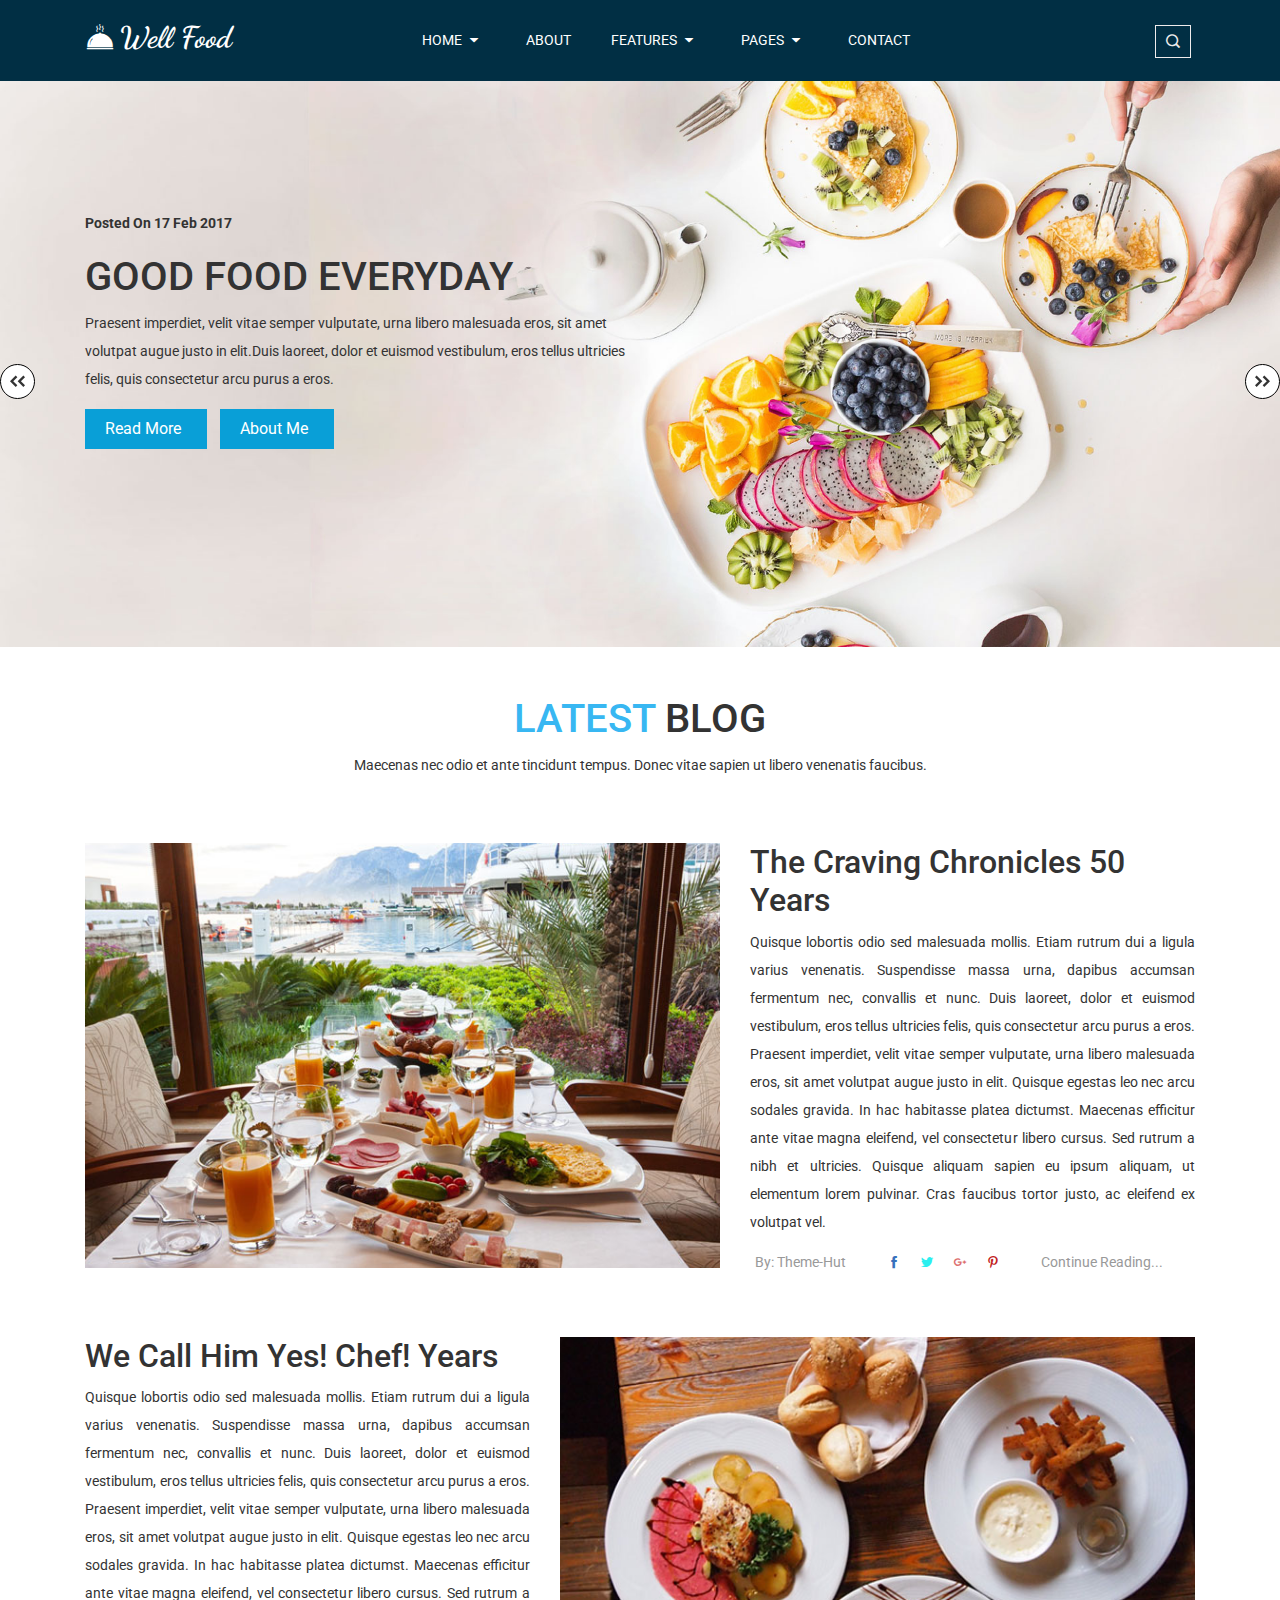
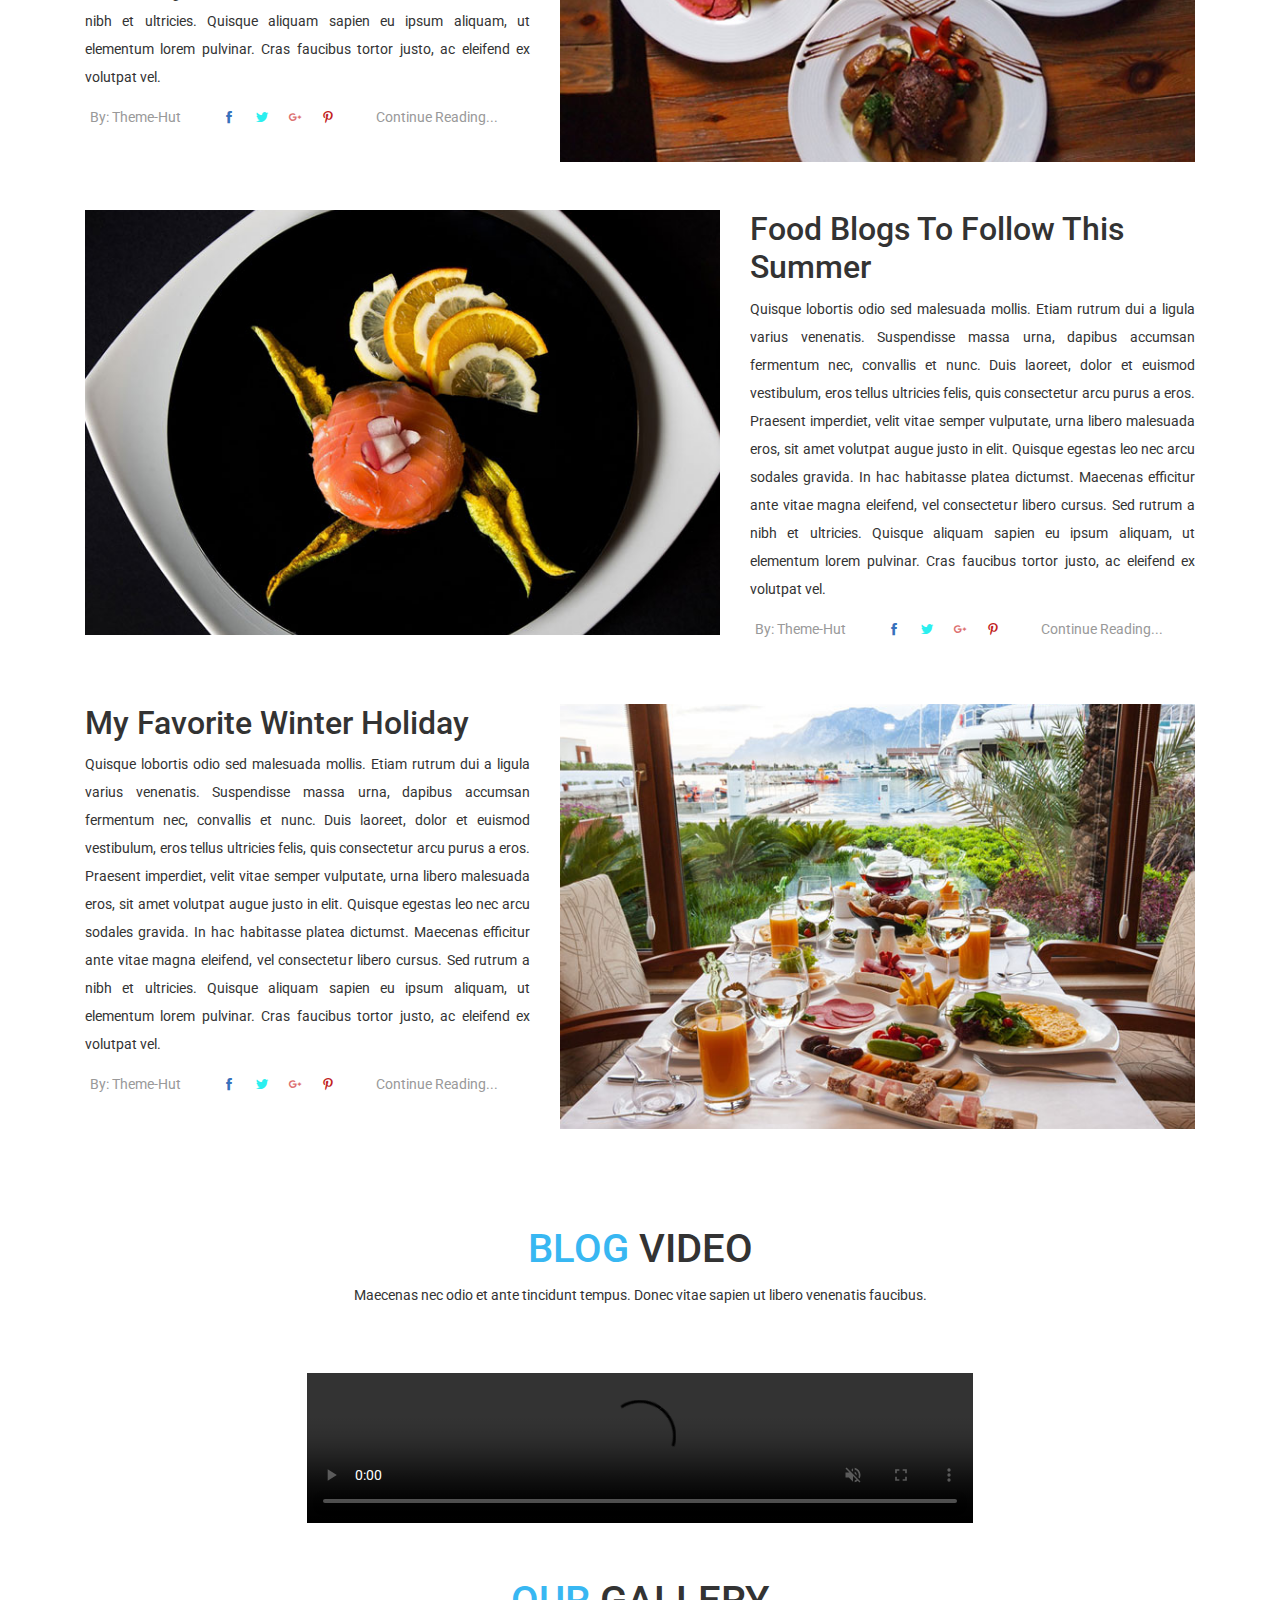
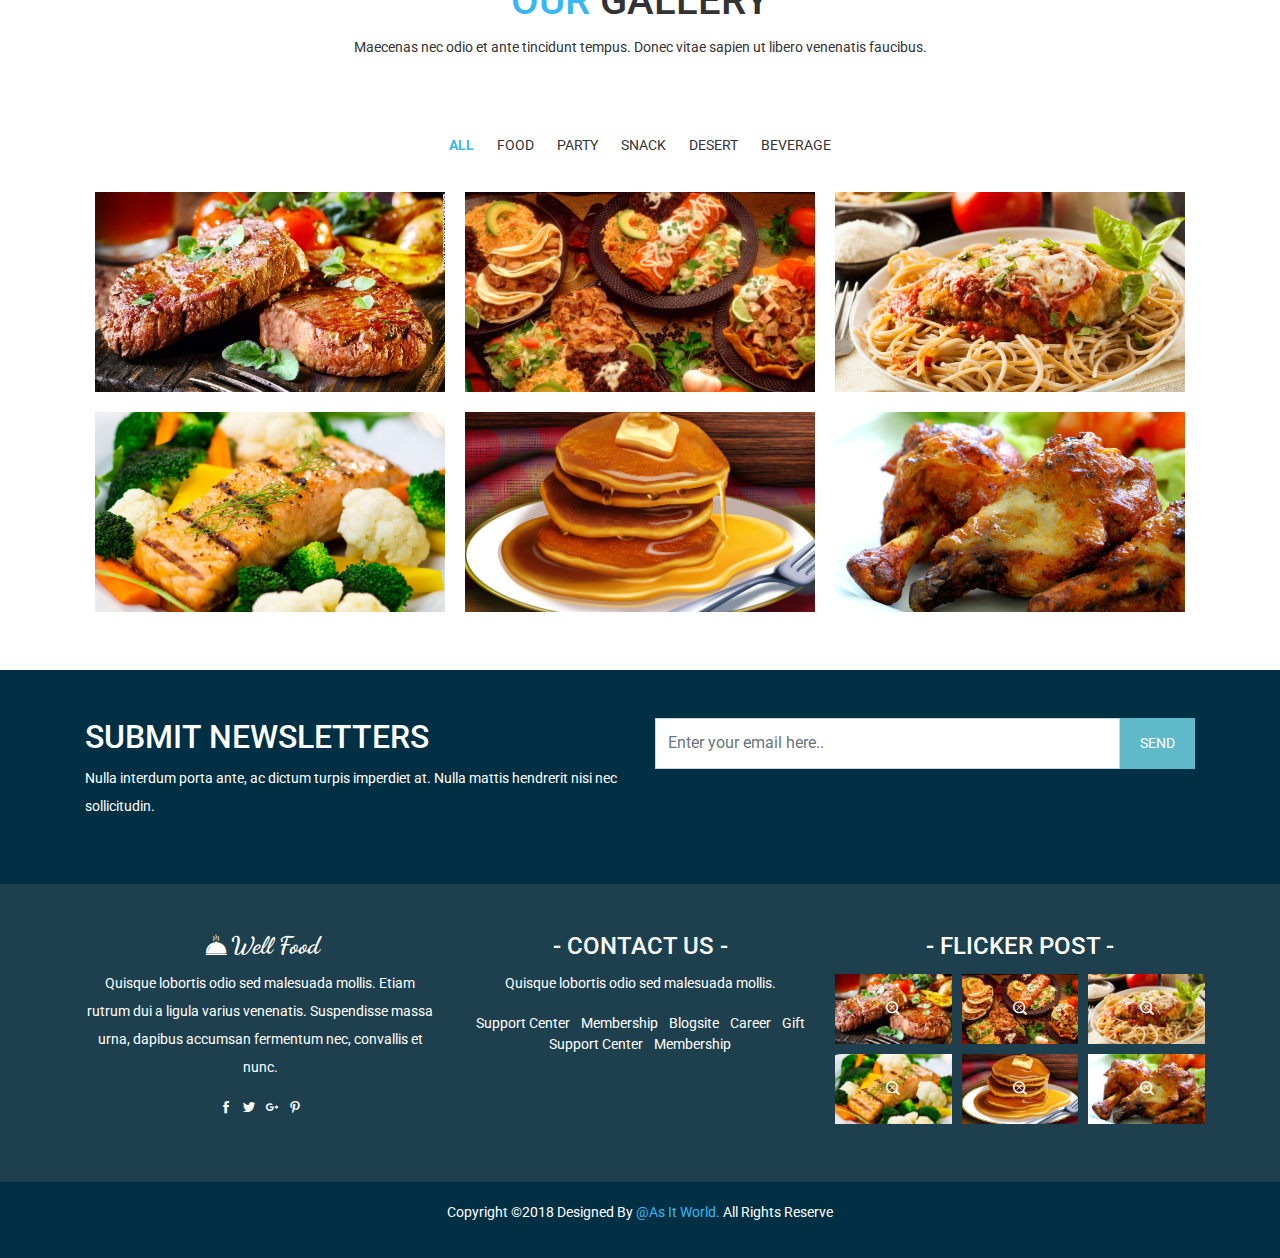
==== commit 7a16d592: "updated" ====
--- a/index.html
+++ b/index.html
@@ -4,24 +4,24 @@
 <head>
     <!-- Required meta tags -->
     <meta charset="utf-8">
-     <meta http-equiv="X-UA-Compatible" content="IE=edge">
+    <meta http-equiv="X-UA-Compatible" content="IE=edge">
     <meta name="viewport" content="width=device-width, initial-scale=1, shrink-to-fit=no">
-     
-      <!-- Page title -->
-   <title>Home Page 1|Well Food</title> 
+
+    <!-- Page title -->
+    <title>Home Page 1|Well Food</title>
     <link rel="shortcut icon" href="assets/images/food.png">
-    
+
     <!-- Required css -->
     <link rel="stylesheet" href="assets/css/custom.css">
-     <link rel="stylesheet" href="assets/css/custom_responsive.css">
+    <link rel="stylesheet" href="assets/css/custom_responsive.css">
     <link rel="stylesheet" href="assets/css/bootstrap.min.css">
     <link rel="stylesheet" href="assets/css/owl.carousel.min.css">
     <link rel="stylesheet" href="assets/css/icofont.css">
-      <link rel="stylesheet" href="assets/css/lightbox.min.css">
-      	<!--[if IE11 ]>
+    <link rel="stylesheet" href="assets/css/lightbox.min.css">
+    <!--[if IE11 ]>
   <link href="assets/css/ie.css" rel="stylesheet" type="text/css">
 <![endif]-->
-     <!-- Google Font--> 
+    <!-- Google Font-->
     <link href="https://fonts.googleapis.com/css?family=Roboto:400,500,700" rel="stylesheet">
     <link href="https://fonts.googleapis.com/css?family=Dancing+Script:400,700" rel="stylesheet">
 
@@ -29,514 +29,520 @@
 </head>
 
 <body>
-<!--
+    <!--
 <div class="preloader">
     
     <img src="assets/images/loading2.gif">
 </div>
 -->
     <!-- navbar-->
-   <div class="template">
-
-    <nav class="sticky-top">
-      <div class="container">
-        <div class="toggle">
-          <i class="icofont icofont-listine-dots menu"></i>
+    <div class="template">
+
+        <nav class="sticky-top">
+            <div class="container">
+                <div class="toggle">
+                    <i class="icofont icofont-listine-dots menu"></i>
+                </div>
+                <div class="row">
+                    <div class="col-md-12 col-sm-12 col-xs-12 col-12">
+                        <div class="menubar">
+
+                            <a href="#" class="logo"><i class="icofont icofont-restaurant"></i>well food</a>
+
+                            <ul>
+                                <li><a href="#">Home<i class="icofont icofont-caret-down"></i></a>
+                                    <ul>
+                                        <li><a href="index.html">home page 1</a></li>
+                                        <li><a href="index2.html">home page 2</a></li>
+
+                                    </ul>
+                                </li>
+                                <li><a href="about.html">About</a></li>
+                                <li><a href="">Features<i class="icofont icofont-caret-down"></i></a>
+                                    <ul>
+                                        <li><a href="blog_pg.html">blog page</a></li>
+                                        <li><a href="blog_detail.html">blog detail page</a></li>
+                                        <li><a href="category.html">category page</a></li>
+                                        <li><a href="404.html">404 page</a></li>
+
+                                    </ul>
+                                </li>
+                                <li><a href="#">Pages<i class="icofont icofont-caret-down"></i></a>
+                                    <ul>
+                                        <li><a href="index.html">home1</a></li>
+                                        <li><a href="index2.html">home2</a></li>
+                                        <li><a href="#">sub pages<i class="icofont icofont-caret-right"></i></a>
+                                            <ul>
+                                                <li><a href="#">page1</a></li>
+                                                <li><a href="#">page2</a></li>
+                                                <li><a href="#">page3</a></li>
+                                                <li><a href="#">page4</a></li>
+
+                                            </ul>
+                                        </li>
+                                        <li><a href="blog_detail.html">blog detail</a></li>
+                                        <li><a href="blog_pg.html">blog page</a></li>
+                                        <li><a href="category.html">category page</a></li>
+                                        <li><a href="contact.html">contact page</a></li>
+                                    </ul>
+                                </li>
+                                <li><a href="contact.html">contact</a></li>
+                                <li>
+                                    <form class="search-box">
+                                        <input class="search-txt" type="text" placeholder="search here">
+                                        <span class="search-btn" href="#"><i class="icofont icofont-search"></i></span>
+                                    </form>
+                                </li>
+                            </ul>
+
+                        </div>
+
+
+
+                    </div>
+
+
+
+                </div>
+
+
+
+            </div>
+
+        </nav>
+        <div id="slider">
+            <div class="slider_active owl-carousel">
+                <div class="single-item">
+                    <img src="assets/images/slider.jpg" alt="">
+                    <div class="mid_content">
+                        <div class="container">
+                            <div class="row">
+                                <div class="col-md-6 col-12 col-sm-12">
+                                    <p class="text-capitalize"><strong>posted on 17 feb 2017</strong></p>
+                                    <h1 class="text-uppercase">good food everyday</h1>
+                                    <p> Praesent imperdiet, velit vitae semper vulputate, urna libero malesuada eros, sit amet volutpat augue justo in elit.Duis laoreet, dolor et euismod vestibulum, eros tellus ultricies felis, quis consectetur arcu purus a eros.</p>
+                                    <span> <button type="button" name="button" class="btn">Read more<i class="fas fa-angle-right"></i></button>       <button type="button" name="button" class="btn">about me<i class="fas fa-angle-right"></i></button></span>
+
+                                </div>
+                            </div>
+                        </div>
+                    </div>
+
+                </div>
+                <div class="single-item">
+                    <img src="assets/images/slider.jpg" alt="">
+                    <div class="mid_content">
+                        <div class="container">
+                            <div class="row">
+                                <div class="col-md-6 col-12">
+                                    <p class="text-capitalize"><strong>posted on 17 feb 2017</strong></p>
+                                    <h1 class="text-uppercase">good food everyday</h1>
+                                    <p> Praesent imperdiet, velit vitae semper vulputate, urna libero malesuada eros, sit amet volutpat augue justo in elit.Duis laoreet, dolor et euismod vestibulum, eros tellus ultricies felis, quis consectetur arcu purus a eros.</p>
+                                    <span> <button type="button" name="button" class="btn">Read more<i class="fas fa-angle-right"></i></button>       <button type="button" name="button" class="btn">about me<i class="fas fa-angle-right"></i></button></span>
+
+                                </div>
+                            </div>
+                        </div>
+                    </div>
+
+                </div>
+            </div>
         </div>
-        <div class="row">
-          <div class="col-md-12 col-sm-12 col-xs-12 col-12">
-           <div class="menubar">
-                  
-                   <a href="#" class="logo"><i class="icofont icofont-restaurant"></i>well food</a>
-                   
-            <ul>
-              <li><a href="#">Home<i class="icofont icofont-caret-down"></i></a>
-                <ul>
-                  <li><a href="index.html">home page 1</a></li>
-                  <li><a href="index2.html">home page 2</a></li>
-
-                </ul>
-              </li>
-              <li><a href="about.html">About</a></li>
-              <li><a href="">Features<i class="icofont icofont-caret-down"></i></a>
-                <ul>
-                  <li><a href="blog_pg.html">blog page</a></li>
-                  <li><a href="blog_detail.html">blog detail page</a></li>
-                  <li><a href="category.html">category page</a></li>
-                  <li><a href="404.html">404 page</a></li>
-
-                </ul>
-              </li>
-              <li><a href="#">Pages<i class="icofont icofont-caret-down"></i></a>
-                <ul>
-                  <li><a href="index.html">home1</a></li>
-                  <li><a href="index2.html">home2</a></li>
-                  <li><a href="#">sub pages<i class="icofont icofont-caret-right"></i></a>
-                    <ul>
-                      <li><a href="#">page1</a></li>
-                      <li><a href="#">page2</a></li>
-                      <li><a href="#">page3</a></li>
-                      <li><a href="#">page4</a></li>
-
-                    </ul>
-                  </li>
-                  <li><a href="blog_detail.html">blog detail</a></li>
-                    <li><a href="blog_pg.html">blog page</a></li>
-                      <li><a href="category.html">category page</a></li>
-                        <li><a href="contact.html">contact page</a></li>
-                </ul>
-              </li>
-                <li><a href="contact.html">contact</a></li>
-                  <li>
-            <form class="search-box">
-              <input class="search-txt" type="text"  placeholder="search here">
-              <span class="search-btn" href="#"><i class="icofont icofont-search"></i></span>
-            </form></li>
-            </ul>
-            
-           </div>
-        
-       
-          
-          </div>
-        
-            
-     
-        </div>
-
-
-
-      </div>
-
-    </nav>
-    <div id="slider">
-        <!-- <div class="container-fluid">
-          <div class="row">
-                <div class="col-md-12 col-lg-12 col-xl-12 col-sm-12 col-12"> -->
-
-                    <div class="slider_active owl-carousel">
-                        <div class="single-item">
-                            <img src="assets/images/slider.jpg" alt="">
-                            <div class="mid_content">
-                                <div class="container">
-                                    <div class="row">
-                                        <div class="col-md-6 col-12 col-sm-12">
-                                            <p class="text-capitalize"><strong>posted on 17 feb 2017</strong></p>
-                                            <h1 class="text-uppercase">good food everyday</h1>
-                                            <p> Praesent imperdiet, velit vitae semper vulputate, urna libero malesuada eros, sit amet volutpat augue justo in elit.Duis laoreet, dolor et euismod vestibulum, eros tellus ultricies felis, quis consectetur arcu purus a eros.</p>
-                                            <span> <button type="button" name="button" class="btn">Read more<i class="fas fa-angle-right"></i></button>       <button type="button" name="button" class="btn">about me<i class="fas fa-angle-right"></i></button></span>
-
-                                        </div>
-                                    </div>
-                                </div>
-                            </div>
-
-                        </div>
-                           <div class="single-item">
-                            <img src="assets/images/slider.jpg" alt="">
-                            <div class="mid_content">
-                                <div class="container">
-                                    <div class="row">
-                                        <div class="col-md-6 col-12">
-                                            <p class="text-capitalize"><strong>posted on 17 feb 2017</strong></p>
-                                            <h1 class="text-uppercase">good food everyday</h1>
-                                            <p> Praesent imperdiet, velit vitae semper vulputate, urna libero malesuada eros, sit amet volutpat augue justo in elit.Duis laoreet, dolor et euismod vestibulum, eros tellus ultricies felis, quis consectetur arcu purus a eros.</p>
-                                            <span> <button type="button" name="button" class="btn">Read more<i class="fas fa-angle-right"></i></button>       <button type="button" name="button" class="btn">about me<i class="fas fa-angle-right"></i></button></span>
-
-                                        </div>
-                                    </div>
-                                </div>
-                            </div>
-
-                        </div>
-                    </div>
-
-                <!-- </div>
-
-            </div> -->
-<!--
-        </div> -->
-    </div>
-
-    <div class="container">
-
-        <!-- latest_blog-->
-        <div id="latest_blog">
-            <div class="row py-5">
-                <div class="col-md-12 col-12 text-center">
-                    <div class="heading">
-                        <h1 class="text-uppercase"><span class="unique">latest</span> blog</h1>
-                        <p>Maecenas nec odio et ante tincidunt tempus. Donec vitae sapien ut libero venenatis faucibus.</p>
-
-                    </div>
-
-                </div>
-
-            </div>
-
-            <div class="row mb-5">
-                <div class="col-md-7 col-12">
-                    <div class="latest_img">
-                        <img src="assets/images/latest1.jpg" alt="" class="img-fluid">
-
-                    </div>
-
-                </div>
-                <div class="col-md-5 col-12">
-                    <div class="blog_content">
-                        <h2 class="text-uppercase"><a href="#" class="text-capitalize">The Craving Chronicles
+
+        <div class="container">
+
+            <!-- latest_blog-->
+            <div id="latest_blog">
+                <div class="row py-5">
+                    <div class="col-md-12 col-12 text-center">
+                        <div class="heading">
+                            <h1 class="text-uppercase"><span class="unique">latest</span> blog</h1>
+                            <p>Maecenas nec odio et ante tincidunt tempus. Donec vitae sapien ut libero venenatis faucibus.</p>
+
+                        </div>
+
+                    </div>
+
+                </div>
+
+                <div class="row mb-5">
+                    <div class="col-md-7 col-12">
+                        <div class="latest_img">
+                            <img src="assets/images/latest1.jpg" alt="" class="img-fluid">
+
+                        </div>
+
+                    </div>
+                    <div class="col-md-5 col-12">
+                        <div class="blog_content">
+                            <h2 class="text-uppercase"><a href="#" class="text-capitalize">The Craving Chronicles
 50 years</a></h2>
-                        <p>Quisque lobortis odio sed malesuada mollis. Etiam rutrum dui a ligula varius venenatis. Suspendisse massa urna, dapibus accumsan fermentum nec, convallis et nunc. Duis laoreet, dolor et euismod vestibulum, eros tellus ultricies felis, quis consectetur arcu purus a eros. Praesent imperdiet, velit vitae semper vulputate, urna libero malesuada eros, sit amet volutpat augue justo in elit. Quisque egestas leo nec arcu sodales gravida. In hac habitasse platea dictumst. Maecenas efficitur ante vitae magna eleifend, vel consectetur libero cursus. Sed rutrum a nibh et ultricies. Quisque aliquam sapien eu ipsum aliquam, ut elementum lorem pulvinar. Cras faucibus tortor justo, ac eleifend ex volutpat vel. </p>
-                        <ul class="d-inline-block p-0">
-                            <li> <a href="" class="text-capitalize"> by: theme-hut</a></li>
-                            <li class="social">
-                                <a href=""><i class="icofont icofont-social-facebook"></i></a>
-                                <a href=""><i class="icofont icofont-social-twitter"></i></a>
-                                <a href=""><i class="icofont icofont-social-google-plus"></i></a>
-                                <a href=""><i class="icofont icofont-social-pinterest"></i></a>
-
-                            </li>
-                            <li> <a href="#" class="text-capitalize">continue reading...</a> </li>
-                        </ul>
-
-                    </div>
-
-                </div>
-
-            </div>
-            <div class="row mb-5">
-
-                <div class="col-md-5 col-12">
-                    <div class="blog_content">
-                        <h2 class="text-uppercase"><a href="#" class="text-capitalize">We Call Him Yes! Chef!
- years</a></h2>
-                        <p>Quisque lobortis odio sed malesuada mollis. Etiam rutrum dui a ligula varius venenatis. Suspendisse massa urna, dapibus accumsan fermentum nec, convallis et nunc. Duis laoreet, dolor et euismod vestibulum, eros tellus ultricies felis, quis consectetur arcu purus a eros. Praesent imperdiet, velit vitae semper vulputate, urna libero malesuada eros, sit amet volutpat augue justo in elit. Quisque egestas leo nec arcu sodales gravida. In hac habitasse platea dictumst. Maecenas efficitur ante vitae magna eleifend, vel consectetur libero cursus. Sed rutrum a nibh et ultricies. Quisque aliquam sapien eu ipsum aliquam, ut elementum lorem pulvinar. Cras faucibus tortor justo, ac eleifend ex volutpat vel. </p>
-                       <ul class="d-inline-block p-0">
-                            <li> <a href="" class="text-capitalize"> by: theme-hut</a></li>
-                            <li class="social">
-                                <a href=""><i class="icofont icofont-social-facebook"></i></a>
-                                <a href=""><i class="icofont icofont-social-twitter"></i></a>
-                                <a href=""><i class="icofont icofont-social-google-plus"></i></a>
-                                <a href=""><i class="icofont icofont-social-pinterest"></i></a>
-
-                            </li>
-                            <li> <a href="#" class="text-capitalize">continue reading...</a> </li>
-                        </ul>
-
-                    </div>
-
-                </div>
-                <div class="col-md-7 col-12">
-                    <div class="latest_img">
-                        <img src="assets/images/latest2.jpg" alt="" class="img-fluid">
-
-                    </div>
-
-                </div>
-
-            </div>
-            <div class="row mb-5">
-                <div class="col-md-7 col-12">
-                    <div class="latest_img">
-                        <img src="assets/images/latest3.jpg" alt="" class="img-fluid">
-
-                    </div>
-
-                </div>
-                <div class="col-md-5 col-12">
-                    <div class="blog_content">
-                        <h2 class="text-uppercase"><a href="#" class="text-capitalize">Food Blogs to Follow
-This Summer</a></h2>
-
-                        <p>Quisque lobortis odio sed malesuada mollis. Etiam rutrum dui a ligula varius venenatis. Suspendisse massa urna, dapibus accumsan fermentum nec, convallis et nunc. Duis laoreet, dolor et euismod vestibulum, eros tellus ultricies felis, quis consectetur arcu purus a eros. Praesent imperdiet, velit vitae semper vulputate, urna libero malesuada eros, sit amet volutpat augue justo in elit. Quisque egestas leo nec arcu sodales gravida. In hac habitasse platea dictumst. Maecenas efficitur ante vitae magna eleifend, vel consectetur libero cursus. Sed rutrum a nibh et ultricies. Quisque aliquam sapien eu ipsum aliquam, ut elementum lorem pulvinar. Cras faucibus tortor justo, ac eleifend ex volutpat vel. </p>
-                        <ul class="d-inline-block p-0">
-                            <li> <a href="" class="text-capitalize"> by: theme-hut</a></li>
-                            <li class="social">
-                                <a href=""><i class="icofont icofont-social-facebook"></i></a>
-                                <a href=""><i class="icofont icofont-social-twitter"></i></a>
-                                <a href=""><i class="icofont icofont-social-google-plus"></i></a>
-                                <a href=""><i class="icofont icofont-social-pinterest"></i></a>
-
-                            </li>
-                            <li> <a href="#" class="text-capitalize">continue reading...</a> </li>
-                        </ul>
-
-                    </div>
-
-                </div>
-
-            </div>
-            <div class="row mb-5">
-
-                <div class="col-md-5 col-12">
-                    <div class="blog_content">
-                        <h2 class="text-uppercase"><a href="#" class="text-capitalize">My Favorite Winter
-Holiday</a></h2>
-
-                        <p>Quisque lobortis odio sed malesuada mollis. Etiam rutrum dui a ligula varius venenatis. Suspendisse massa urna, dapibus accumsan fermentum nec, convallis et nunc. Duis laoreet, dolor et euismod vestibulum, eros tellus ultricies felis, quis consectetur arcu purus a eros. Praesent imperdiet, velit vitae semper vulputate, urna libero malesuada eros, sit amet volutpat augue justo in elit. Quisque egestas leo nec arcu sodales gravida. In hac habitasse platea dictumst. Maecenas efficitur ante vitae magna eleifend, vel consectetur libero cursus. Sed rutrum a nibh et ultricies. Quisque aliquam sapien eu ipsum aliquam, ut elementum lorem pulvinar. Cras faucibus tortor justo, ac eleifend ex volutpat vel. </p>
-                      <ul class="d-inline-block p-0">
-                            <li> <a href="" class="text-capitalize"> by: theme-hut</a></li>
-                            <li class="social">
-                                <a href=""><i class="icofont icofont-social-facebook"></i></a>
-                                <a href=""><i class="icofont icofont-social-twitter"></i></a>
-                                <a href=""><i class="icofont icofont-social-google-plus"></i></a>
-                                <a href=""><i class="icofont icofont-social-pinterest"></i></a>
-
-                            </li>
-                            <li> <a href="#" class="text-capitalize">continue reading...</a> </li>
-                        </ul>
-
-                    </div>
-
-                </div>
-                <div class="col-md-7 col-12">
-                    <div class="latest_img">
-                        <img src="assets/images/latest1.jpg" alt="" class="img-fluid">
-
-                    </div>
-
-                </div>
-
-            </div>
-
-        </div>
-
-        <!-- video-->
-        <div id="video">
-            <div class="row py-5">
-                <div class="col-md-12 col-12 text-center">
-                    <div class="heading">
-                        <h1 class="text-uppercase"><span class="unique">blog</span> video</h1>
-                        <p>Maecenas nec odio et ante tincidunt tempus. Donec vitae sapien ut libero venenatis faucibus.</p>
-
-                    </div>
-
-                </div>
-
-            </div>
-
-            <div class="row">
-                <div class="col-md-12 col-12 text-center">
-
-                    <div class="video_box">
-                         <video controls muted class="">
-                            <source src="assets/cook.mp4" type="video/mp4">
-
-                          </video>
-
-                    </div>
-                </div>
-            </div>
-
-        </div>
-        <!-- isotope gallery-->
-        <div id="gallery">
-            <div class="row py-5">
-                <div class="col-md-12 col-sm-12 col-12 text-center">
-                    <div class="heading">
-                        <h1 class="text-uppercase"><span class="unique">our</span> gallery</h1>
-                        <p>Maecenas nec odio et ante tincidunt tempus. Donec vitae sapien ut libero venenatis faucibus.</p>
-
-                    </div>
-
-                </div>
-
-            </div>
-
-            <div class="row">
-                <div class="col-md-12 col-lg-12 col-sm-12">
-
-                    <div class="iso_nav text-center">
-                         <ul class="d-inline-block p-0">
-                            <li class="active" data-filter="*">All</li>
-                            <li data-filter=".web">Food</li>
-                            <li data-filter=".graphic">Party</li>
-                            <li data-filter=".web">snack</li>
-                            <li data-filter=".graphic">desert</li>
-                            <li data-filter=".web">beverage</li>
-                        </ul>
-                    </div>
-              </div>
-           </div>
-
-           <div class="row">
-                <div class="col-md-12 col-lg-12 col-sm-12">
-
-                    <div class="iso_items">
-                        <a href=""><div class="item web">
-                            <img src="assets/images/iso1.jpg" alt="">
-                            <i class="icofont icofont-restaurant-search"></i>
-                        </div></a>
-                          <a href=""><div class="item graphic">
-                            <img src="assets/images/iso2.jpg" alt="">
-                            <i class="icofont icofont-restaurant-search"></i>
-                        </div></a>
-                          <a href=""> <div class="item web">
-                            <img src="assets/images/iso3.jpg" alt="">
-                            <i class="icofont icofont-restaurant-search"></i>
-                        </div></a>
-                         <a href=""><div class="item graphic">
-                            <img src="assets/images/iso6.jpg" alt="">
-                            <i class="icofont icofont-restaurant-search"></i>
-                        </div></a>
-                         <a href=""> <div class="item graphic">
-                            <img src="assets/images/iso7.jpg" alt="">
-                            <i class="icofont icofont-restaurant-search"></i>
-                        </div></a>
-                         <a href=""><div class="item web">
-                            <img src="assets/images/iso5.jpg" alt="">
-                            <i class="icofont icofont-restaurant-search"></i>
-                        </div></a> 
-                        
-                    </div>
-
-                </div>
-            </div>
-        </div>
-
-
-
-
-
-    </div>
-
-
-    <footer class="mt-5">
-        <div class="container">
-            <div class="footer-top">
-                <div class="row py-5">
-                    <div class="col-md-6 col-lg-6 col-12">
-                        <div class="ft_left">
-                            <h2 class="text-uppercase">submit newsletters</h2>
-                            <p>Nulla interdum porta ante, ac dictum turpis imperdiet at. Nulla mattis hendrerit nisi nec sollicitudin. </p>
-                        </div>
-                    </div>
-                    <div class="col-md-6 col-lg-6 col-12">
-                        <form class="search">
-                            <div class="input-group">
-                                <input type="text" class="form-control" placeholder="Enter your email here..">
-                                <span class="input-group-btn">send</span>
-                            </div>
-                        </form>
-                    </div>
-                </div>
-            </div>
-        </div>
-        <div class="footer-mid">
-            <div class="container">
-                <div class="row py-5">
-                    <div class="col-md-4 col-lg-4 col-12 text-center">
-                        <div class="fm_left">
-                            <h4><i class="icofont icofont-restaurant"></i>well food</h4>
-                            <p>Quisque lobortis odio sed malesuada mollis. Etiam rutrum dui a ligula varius venenatis. Suspendisse massa urna, dapibus accumsan fermentum nec, convallis et nunc. </p>
-                            <ul class="d-inline-flex p-0">
-                                <li>
+                            <p>Quisque lobortis odio sed malesuada mollis. Etiam rutrum dui a ligula varius venenatis. Suspendisse massa urna, dapibus accumsan fermentum nec, convallis et nunc. Duis laoreet, dolor et euismod vestibulum, eros tellus ultricies felis, quis consectetur arcu purus a eros. Praesent imperdiet, velit vitae semper vulputate, urna libero malesuada eros, sit amet volutpat augue justo in elit. Quisque egestas leo nec arcu sodales gravida. In hac habitasse platea dictumst. Maecenas efficitur ante vitae magna eleifend, vel consectetur libero cursus. Sed rutrum a nibh et ultricies. Quisque aliquam sapien eu ipsum aliquam, ut elementum lorem pulvinar. Cras faucibus tortor justo, ac eleifend ex volutpat vel. </p>
+                            <ul class="d-inline-block p-0">
+                                <li> <a href="" class="text-capitalize"> by: theme-hut</a></li>
+                                <li class="social">
                                     <a href=""><i class="icofont icofont-social-facebook"></i></a>
                                     <a href=""><i class="icofont icofont-social-twitter"></i></a>
                                     <a href=""><i class="icofont icofont-social-google-plus"></i></a>
                                     <a href=""><i class="icofont icofont-social-pinterest"></i></a>
 
                                 </li>
+                                <li> <a href="#" class="text-capitalize">continue reading...</a> </li>
                             </ul>
-                        </div>
-                    </div>
-                    <div class="col-md-4 col-lg-4 col-12 text-center">
-                        <div class="fm_center">
-                            <h4 class="text-uppercase">- contact us -</h4>
-                            <p>Quisque lobortis odio sed malesuada mollis.</p>
-                            <ul class="d-inline-flex p-0">
-                                <li>
-                                    <a href="">support center</a>
-                                    <a href="">membership</a>
-                                    <a href="">blogsite</a>
-                                    <a href="">career</a>
-                                    <a href="">gift</a>
-                                    <a href="">support center</a>
-                                    <a href="">membership</a>
-
-                                </li>
+
+                        </div>
+
+                    </div>
+
+                </div>
+                <div class="row mb-5">
+
+                    <div class="col-md-5 col-12">
+                        <div class="blog_content">
+                            <h2 class="text-uppercase"><a href="#" class="text-capitalize">We Call Him Yes! Chef!
+ years</a></h2>
+                            <p>Quisque lobortis odio sed malesuada mollis. Etiam rutrum dui a ligula varius venenatis. Suspendisse massa urna, dapibus accumsan fermentum nec, convallis et nunc. Duis laoreet, dolor et euismod vestibulum, eros tellus ultricies felis, quis consectetur arcu purus a eros. Praesent imperdiet, velit vitae semper vulputate, urna libero malesuada eros, sit amet volutpat augue justo in elit. Quisque egestas leo nec arcu sodales gravida. In hac habitasse platea dictumst. Maecenas efficitur ante vitae magna eleifend, vel consectetur libero cursus. Sed rutrum a nibh et ultricies. Quisque aliquam sapien eu ipsum aliquam, ut elementum lorem pulvinar. Cras faucibus tortor justo, ac eleifend ex volutpat vel. </p>
+                            <ul class="d-inline-block p-0">
+                                <li> <a href="" class="text-capitalize"> by: theme-hut</a></li>
+                                <li class="social">
+                                    <a href=""><i class="icofont icofont-social-facebook"></i></a>
+                                    <a href=""><i class="icofont icofont-social-twitter"></i></a>
+                                    <a href=""><i class="icofont icofont-social-google-plus"></i></a>
+                                    <a href=""><i class="icofont icofont-social-pinterest"></i></a>
+
+                                </li>
+                                <li> <a href="#" class="text-capitalize">continue reading...</a> </li>
                             </ul>
-                        </div>
-                    </div>
-                    <div class="col-md-4 col-lg-4 col-12 text-center">
-                        <div class="f-right">
-                            <h4 class="text-uppercase">- flicker post -</h4>
-
-                           <div class="flicker">
-                                <div class="row">
-                                    <div class="col-md-4 col-sm-4 col-4 p-0">
-                                        <a href="assets/images/iso1.jpg" data-lightbox="image" data-title="demo_img">
-                                           <div class="flicker_pic">
-                                           <img src="assets/images/iso1.jpg" alt="" class="img-fluid">
-                                           <i class="icofont icofont-restaurant-search"></i>
+
+                        </div>
+
+                    </div>
+                    <div class="col-md-7 col-12">
+                        <div class="latest_img">
+                            <img src="assets/images/latest2.jpg" alt="" class="img-fluid">
+
+                        </div>
+
+                    </div>
+
+                </div>
+                <div class="row mb-5">
+                    <div class="col-md-7 col-12">
+                        <div class="latest_img">
+                            <img src="assets/images/latest3.jpg" alt="" class="img-fluid">
+
+                        </div>
+
+                    </div>
+                    <div class="col-md-5 col-12">
+                        <div class="blog_content">
+                            <h2 class="text-uppercase"><a href="#" class="text-capitalize">Food Blogs to Follow
+This Summer</a></h2>
+
+                            <p>Quisque lobortis odio sed malesuada mollis. Etiam rutrum dui a ligula varius venenatis. Suspendisse massa urna, dapibus accumsan fermentum nec, convallis et nunc. Duis laoreet, dolor et euismod vestibulum, eros tellus ultricies felis, quis consectetur arcu purus a eros. Praesent imperdiet, velit vitae semper vulputate, urna libero malesuada eros, sit amet volutpat augue justo in elit. Quisque egestas leo nec arcu sodales gravida. In hac habitasse platea dictumst. Maecenas efficitur ante vitae magna eleifend, vel consectetur libero cursus. Sed rutrum a nibh et ultricies. Quisque aliquam sapien eu ipsum aliquam, ut elementum lorem pulvinar. Cras faucibus tortor justo, ac eleifend ex volutpat vel. </p>
+                            <ul class="d-inline-block p-0">
+                                <li> <a href="" class="text-capitalize"> by: theme-hut</a></li>
+                                <li class="social">
+                                    <a href=""><i class="icofont icofont-social-facebook"></i></a>
+                                    <a href=""><i class="icofont icofont-social-twitter"></i></a>
+                                    <a href=""><i class="icofont icofont-social-google-plus"></i></a>
+                                    <a href=""><i class="icofont icofont-social-pinterest"></i></a>
+
+                                </li>
+                                <li> <a href="#" class="text-capitalize">continue reading...</a> </li>
+                            </ul>
+
+                        </div>
+
+                    </div>
+
+                </div>
+                <div class="row mb-5">
+
+                    <div class="col-md-5 col-12">
+                        <div class="blog_content">
+                            <h2 class="text-uppercase"><a href="#" class="text-capitalize">My Favorite Winter
+Holiday</a></h2>
+
+                            <p>Quisque lobortis odio sed malesuada mollis. Etiam rutrum dui a ligula varius venenatis. Suspendisse massa urna, dapibus accumsan fermentum nec, convallis et nunc. Duis laoreet, dolor et euismod vestibulum, eros tellus ultricies felis, quis consectetur arcu purus a eros. Praesent imperdiet, velit vitae semper vulputate, urna libero malesuada eros, sit amet volutpat augue justo in elit. Quisque egestas leo nec arcu sodales gravida. In hac habitasse platea dictumst. Maecenas efficitur ante vitae magna eleifend, vel consectetur libero cursus. Sed rutrum a nibh et ultricies. Quisque aliquam sapien eu ipsum aliquam, ut elementum lorem pulvinar. Cras faucibus tortor justo, ac eleifend ex volutpat vel. </p>
+                            <ul class="d-inline-block p-0">
+                                <li> <a href="" class="text-capitalize"> by: theme-hut</a></li>
+                                <li class="social">
+                                    <a href=""><i class="icofont icofont-social-facebook"></i></a>
+                                    <a href=""><i class="icofont icofont-social-twitter"></i></a>
+                                    <a href=""><i class="icofont icofont-social-google-plus"></i></a>
+                                    <a href=""><i class="icofont icofont-social-pinterest"></i></a>
+
+                                </li>
+                                <li> <a href="#" class="text-capitalize">continue reading...</a> </li>
+                            </ul>
+
+                        </div>
+
+                    </div>
+                    <div class="col-md-7 col-12">
+                        <div class="latest_img">
+                            <img src="assets/images/latest1.jpg" alt="" class="img-fluid">
+
+                        </div>
+
+                    </div>
+
+                </div>
+
+            </div>
+
+            <!-- video-->
+            <div id="video">
+                <div class="row py-5">
+                    <div class="col-md-12 col-12 text-center">
+                        <div class="heading">
+                            <h1 class="text-uppercase"><span class="unique">blog</span> video</h1>
+                            <p>Maecenas nec odio et ante tincidunt tempus. Donec vitae sapien ut libero venenatis faucibus.</p>
+
+                        </div>
+
+                    </div>
+
+                </div>
+
+                <div class="row">
+                    <div class="col-md-12 col-12 text-center">
+
+                        <div class="video_box">
+                            <video controls muted class="">
+                            <source src="assets/cook.mp4" type="video/mp4">
+
+                          </video>
+
+                        </div>
+                    </div>
+                </div>
+
+            </div>
+            <!-- isotope gallery-->
+            <div id="gallery">
+                <div class="row py-5">
+                    <div class="col-md-12 col-sm-12 col-12 text-center">
+                        <div class="heading">
+                            <h1 class="text-uppercase"><span class="unique">our</span> gallery</h1>
+                            <p>Maecenas nec odio et ante tincidunt tempus. Donec vitae sapien ut libero venenatis faucibus.</p>
+
+                        </div>
+
+                    </div>
+
+                </div>
+
+                <div class="row">
+                    <div class="col-md-12 col-lg-12 col-sm-12">
+
+                        <div class="iso_nav text-center">
+                            <ul class="d-inline-block p-0">
+                                <li class="active" data-filter="*">All</li>
+                                <li data-filter=".web">Food</li>
+                                <li data-filter=".graphic">Party</li>
+                                <li data-filter=".web">snack</li>
+                                <li data-filter=".graphic">desert</li>
+                                <li data-filter=".web">beverage</li>
+                            </ul>
+                        </div>
+                    </div>
+                </div>
+
+                <div class="row">
+                    <div class="col-md-12 col-lg-12 col-sm-12">
+
+                        <div class="iso_items">
+                            <a href="">
+                                <div class="item web">
+                                    <img src="assets/images/iso1.jpg" alt="">
+                                    <i class="icofont icofont-restaurant-search"></i>
+                                </div>
+                            </a>
+                            <a href="">
+                                <div class="item graphic">
+                                    <img src="assets/images/iso2.jpg" alt="">
+                                    <i class="icofont icofont-restaurant-search"></i>
+                                </div>
+                            </a>
+                            <a href="">
+                                <div class="item web">
+                                    <img src="assets/images/iso3.jpg" alt="">
+                                    <i class="icofont icofont-restaurant-search"></i>
+                                </div>
+                            </a>
+                            <a href="">
+                                <div class="item graphic">
+                                    <img src="assets/images/iso6.jpg" alt="">
+                                    <i class="icofont icofont-restaurant-search"></i>
+                                </div>
+                            </a>
+                            <a href="">
+                                <div class="item graphic">
+                                    <img src="assets/images/iso7.jpg" alt="">
+                                    <i class="icofont icofont-restaurant-search"></i>
+                                </div>
+                            </a>
+                            <a href="">
+                                <div class="item web">
+                                    <img src="assets/images/iso5.jpg" alt="">
+                                    <i class="icofont icofont-restaurant-search"></i>
+                                </div>
+                            </a>
+
+                        </div>
+
+                    </div>
+                </div>
+            </div>
+
+
+
+
+
+        </div>
+
+
+        <footer class="mt-5">
+            <div class="container">
+                <div class="footer-top">
+                    <div class="row py-5">
+                        <div class="col-md-6 col-lg-6 col-12">
+                            <div class="ft_left">
+                                <h2 class="text-uppercase">submit newsletters</h2>
+                                <p>Nulla interdum porta ante, ac dictum turpis imperdiet at. Nulla mattis hendrerit nisi nec sollicitudin. </p>
+                            </div>
+                        </div>
+                        <div class="col-md-6 col-lg-6 col-12">
+                            <form class="search">
+                                <div class="input-group">
+                                    <input type="text" class="form-control" placeholder="Enter your email here..">
+                                    <span class="input-group-btn">send</span>
+                                </div>
+                            </form>
+                        </div>
+                    </div>
+                </div>
+            </div>
+            <div class="footer-mid">
+                <div class="container">
+                    <div class="row py-5">
+                        <div class="col-md-4 col-lg-4 col-12 text-center">
+                            <div class="fm_left">
+                                <h4><i class="icofont icofont-restaurant"></i>well food</h4>
+                                <p>Quisque lobortis odio sed malesuada mollis. Etiam rutrum dui a ligula varius venenatis. Suspendisse massa urna, dapibus accumsan fermentum nec, convallis et nunc. </p>
+                                <ul class="d-inline-flex p-0">
+                                    <li>
+                                        <a href=""><i class="icofont icofont-social-facebook"></i></a>
+                                        <a href=""><i class="icofont icofont-social-twitter"></i></a>
+                                        <a href=""><i class="icofont icofont-social-google-plus"></i></a>
+                                        <a href=""><i class="icofont icofont-social-pinterest"></i></a>
+
+                                    </li>
+                                </ul>
+                            </div>
+                        </div>
+                        <div class="col-md-4 col-lg-4 col-12 text-center">
+                            <div class="fm_center">
+                                <h4 class="text-uppercase">- contact us -</h4>
+                                <p>Quisque lobortis odio sed malesuada mollis.</p>
+                                <ul class="d-inline-flex p-0">
+                                    <li>
+                                        <a href="">support center</a>
+                                        <a href="">membership</a>
+                                        <a href="">blogsite</a>
+                                        <a href="">career</a>
+                                        <a href="">gift</a>
+                                        <a href="">support center</a>
+                                        <a href="">membership</a>
+
+                                    </li>
+                                </ul>
+                            </div>
+                        </div>
+                        <div class="col-md-4 col-lg-4 col-12 text-center">
+                            <div class="f-right">
+                                <h4 class="text-uppercase">- flicker post -</h4>
+
+                                <div class="flicker">
+                                    <div class="row">
+                                        <div class="col-md-4 col-sm-4 col-4 p-0">
+                                            <a href="assets/images/iso1.jpg" data-lightbox="image" data-title="demo_img">
+                                                <div class="flicker_pic">
+                                                    <img src="assets/images/iso1.jpg" alt="" class="img-fluid">
+                                                    <i class="icofont icofont-restaurant-search"></i>
+                                                </div>
+                                            </a>
                                         </div>
-                                        </a>
+                                        <div class="col-md-4 col-sm-4 col-4 p-0">
+                                            <a href="assets/images/iso2.jpg" data-lightbox="image" data-title="demo_img">
+                                                <div class="flicker_pic">
+                                                    <img src="assets/images/iso2.jpg" alt="" class="img-fluid">
+                                                    <i class="icofont icofont-restaurant-search"></i>
+                                                </div>
+                                            </a>
+                                        </div>
+                                        <div class="col-md-4 col-sm-4 col-4 p-0">
+                                            <a href="assets/images/iso3.jpg" data-lightbox="image" data-title="demo_img">
+                                                <div class="flicker_pic">
+                                                    <img src="assets/images/iso3.jpg" alt="" class="img-fluid">
+                                                    <i class="icofont icofont-restaurant-search"></i>
+                                                </div>
+                                            </a>
+                                        </div>
+
                                     </div>
-                                    <div class="col-md-4 col-sm-4 col-4 p-0">
-                                       <a href="assets/images/iso2.jpg" data-lightbox="image" data-title="demo_img"> 
-                                        <div class="flicker_pic">
-                                            <img src="assets/images/iso2.jpg" alt="" class="img-fluid">
-                                           <i class="icofont icofont-restaurant-search"></i>
+
+                                    <div class="row">
+
+                                        <div class="col-md-4 col-sm-4 col-4 p-0">
+                                            <a href="assets/images/iso6.jpg" data-lightbox="image" data-title="demo_img">
+                                                <div class="flicker_pic">
+
+                                                    <img src="assets/images/iso6.jpg" alt="" class="img-fluid">
+                                                    <i class="icofont icofont-restaurant-search"></i>
+                                                </div>
+                                            </a>
                                         </div>
-                                        </a>
+                                        <div class="col-md-4 col-sm-4 col-4 p-0">
+                                            <a href="assets/images/iso7.jpg" data-lightbox="image" data-title="demo_img">
+                                                <div class="flicker_pic">
+                                                    <img src="assets/images/iso7.jpg" alt="" class="img-fluid">
+                                                    <i class="icofont icofont-restaurant-search"></i>
+                                                </div>
+                                            </a>
+                                        </div>
+                                        <div class="col-md-4 col-sm-4 col-4 p-0">
+
+                                            <a href="assets/images/iso5.jpg" data-lightbox="image" data-title="demo_img">
+                                                <div class="flicker_pic">
+                                                    <img src="assets/images/iso5.jpg" alt="" class="img-fluid">
+                                                    <i class="icofont icofont-restaurant-search"></i>
+                                                </div>
+                                            </a>
+                                        </div>
                                     </div>
-                                    <div class="col-md-4 col-sm-4 col-4 p-0">
-                                           <a href="assets/images/iso3.jpg" data-lightbox="image" data-title="demo_img">
-                                           <div class="flicker_pic">
-                                            <img src="assets/images/iso3.jpg" alt="" class="img-fluid">
-                                           <i class="icofont icofont-restaurant-search"></i>
-                                        </div>
-                                        </a>
-                                    </div>
-
-                                </div>
-
-                                <div class="row">
-
-                                    <div class="col-md-4 col-sm-4 col-4 p-0">
-                                        <a href="assets/images/iso6.jpg" data-lightbox="image" data-title="demo_img">
-                                         <div class="flicker_pic">
-                                            
-                                           <img src="assets/images/iso6.jpg" alt="" class="img-fluid">
-                                           <i class="icofont icofont-restaurant-search"></i>
-                                        </div>
-                                        </a>
-                                    </div>
-                                    <div class="col-md-4 col-sm-4 col-4 p-0">
-                                         <a href="assets/images/iso7.jpg" data-lightbox="image" data-title="demo_img"> 
-                                          <div class="flicker_pic">
-                                            <img src="assets/images/iso7.jpg" alt="" class="img-fluid">
-                                           <i class="icofont icofont-restaurant-search"></i>
-                                        </div></a>
-                                    </div>
-                                    <div class="col-md-4 col-sm-4 col-4 p-0">
-                                          
-                                           <a href="assets/images/iso5.jpg" data-lightbox="image" data-title="demo_img"> <div class="flicker_pic">
-                                           <img src="assets/images/iso5.jpg" alt="" class="img-fluid">
-                                            <i class="icofont icofont-restaurant-search"></i>
-                                        </div></a>
-                                    </div>
-                                </div>
-
+
+                                </div>
                             </div>
                         </div>
                     </div>
                 </div>
-            </div>
-
-        </div>
-        <div class="footer-bottom">
-            <div class="container">
-                <div class="row py-3">
-                    <div class="col-md-12 col-lg-12 col-12 text-center">
-                        <p class="text-capitalize">copyright &copy;2018 Designed by <span class="unique">@As It World.</span> All Rights Reserve</p>
-                    </div>
-                </div>
-            </div>
-        </div>
-
-    </footer>
-</div>
+
+            </div>
+            <div class="footer-bottom">
+                <div class="container">
+                    <div class="row py-3">
+                        <div class="col-md-12 col-lg-12 col-12 text-center">
+                            <p class="text-capitalize">copyright &copy;2018 Designed by <span class="unique">@As It World.</span> All Rights Reserve</p>
+                        </div>
+                    </div>
+                </div>
+            </div>
+
+        </footer>
+    </div>
 
 
     <!--Required JavaScript files -->
@@ -546,7 +552,8 @@
     <script src="assets/js/owl.carousel.min.js"></script>
     <script src="assets/js/isotope.pkgd.min.js"></script>
     <script src="assets/js/isotope_active.js"></script>
+    <script src="assets/js/script.js"></script>
 
 </body>
 
-</html>
+</html>